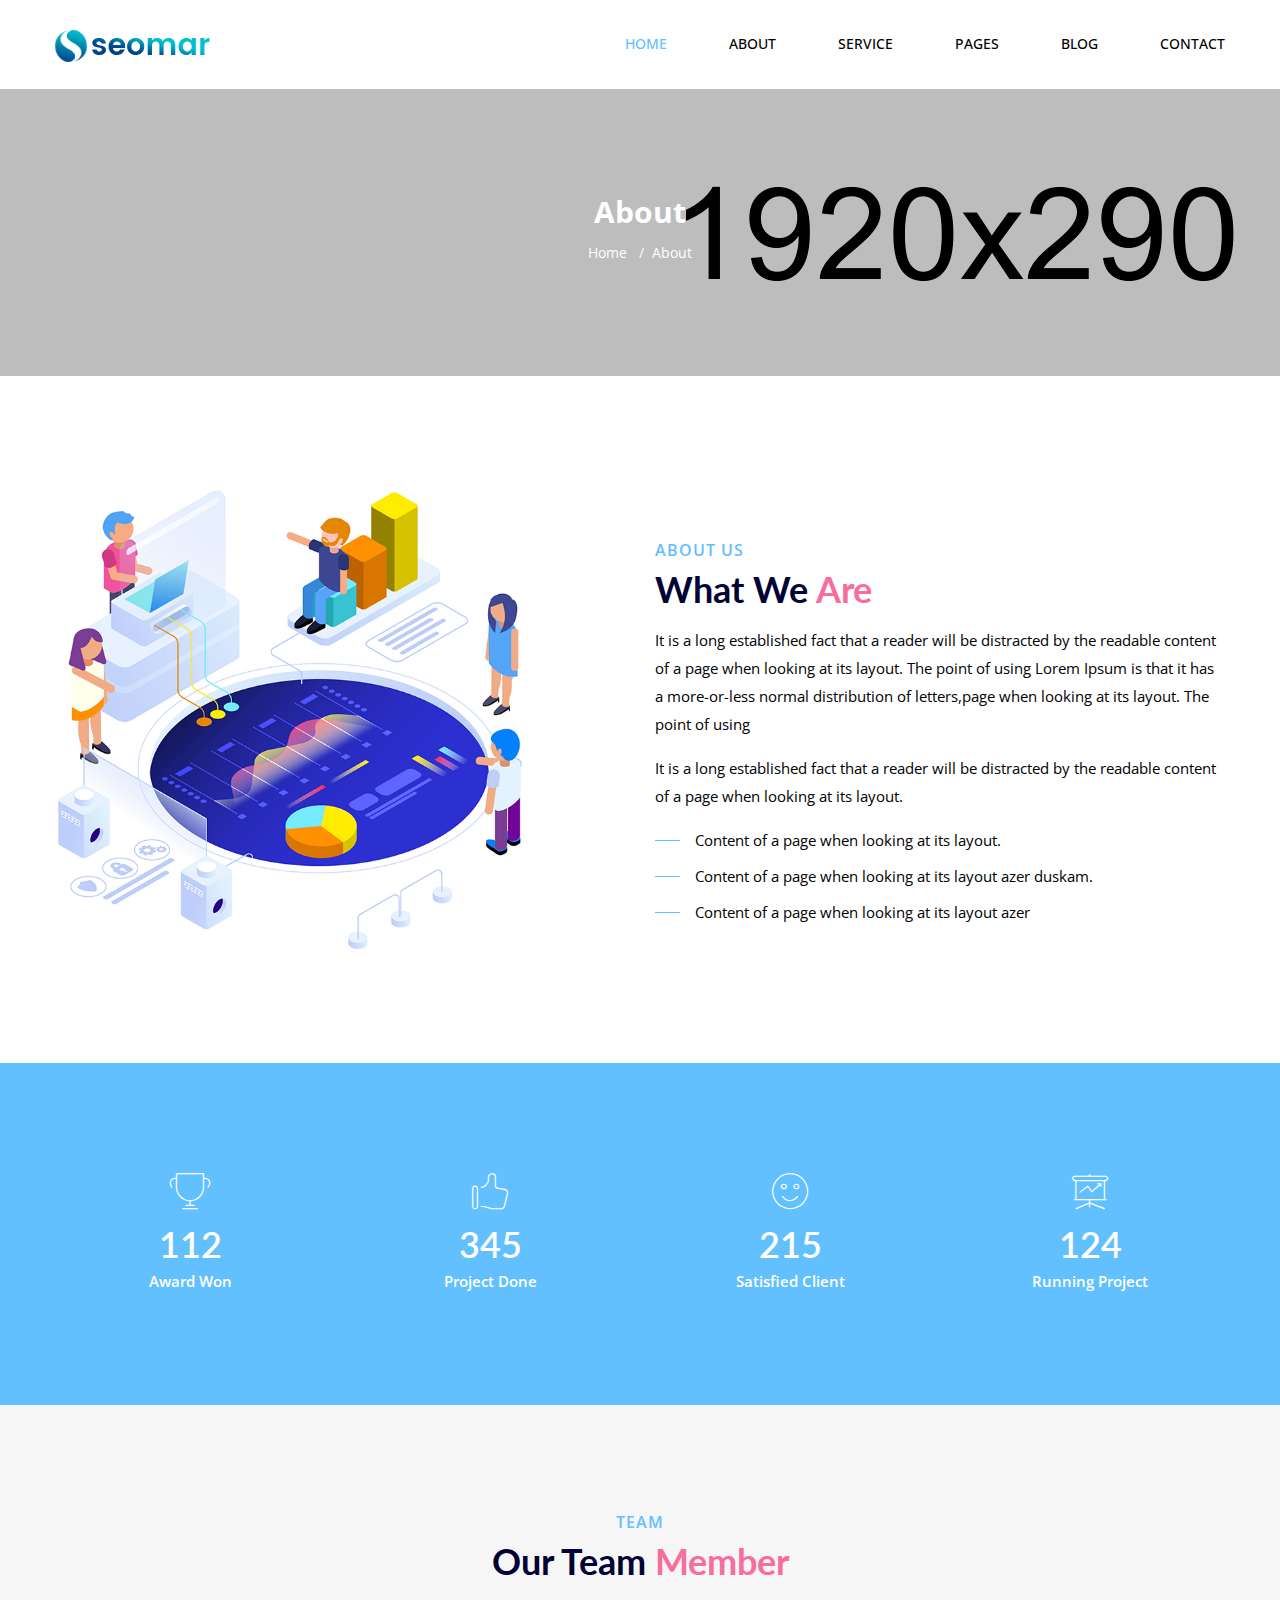
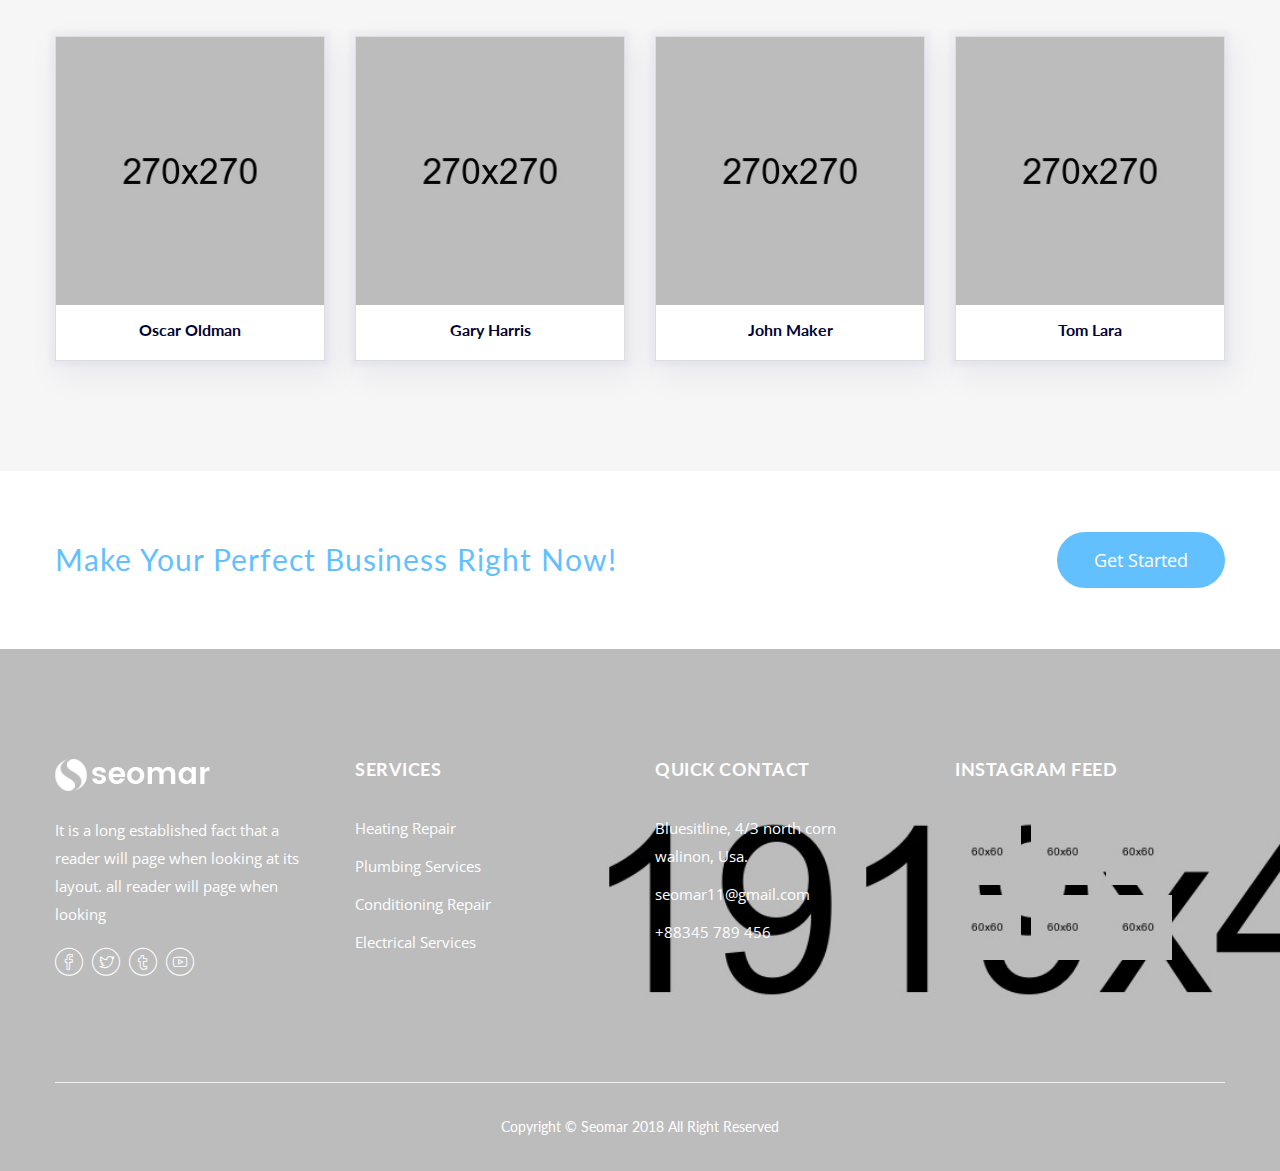
==== about.html @ a04be70c "subindo projeto" ====
<!doctype html>
<html class="no-js" lang="en">

<head>
    <meta charset="utf-8">
    <meta http-equiv="x-ua-compatible" content="ie=edge">
    <title>About || Seomar - SEO & Digital Marketing Bootstrap 4 Template</title>
    <meta name="description" content="">
    <meta name="viewport" content="width=device-width, initial-scale=1">
    <!-- Favicon -->
    <link rel="shortcut icon" type="image/x-icon" href="assets/images/favicon.ico">
    
    <!-- CSS 
    ========================= -->
   
    <!-- Bootstrap CSS -->
    <link rel="stylesheet" href="assets/css/bootstrap.min.css">
    
    <!-- Fonts CSS -->
    <link rel="stylesheet" href="assets/css/bicon.min.css">
    
    <!-- Plugins CSS -->
    <link rel="stylesheet" href="assets/css/plugins.css">
    
    <!-- Main Style CSS -->
    <link rel="stylesheet" href="assets/css/style.css">
    
    <!-- Modernizer JS -->
    <script src="assets/js/vendor/modernizr-2.8.3.min.js"></script>
</head>

<body>

<!-- Main Wrapper Start -->
<div class="main-wrapper">
   
    <!-- Header-area start -->
    <header class="header header-sticky">
        <div class="header-area">
            <div class="container">
                <div class="row">
                    <div class="col-lg-4">
                        <!-- logo Start -->
                        <div class="logo">
                            <a href="index.html"><img src="assets/images/logo/logo.png" alt=""></a>
                        </div><!--// logo End -->
                    </div>
                    <div class="col-lg-8">
                        <!-- main-menu-area Start -->
                        <div class="main-menu">
                            <nav class="main-navigation">
                                <ul>
                                    <li class="active"><a href="index.html">HOME</a>
                                        <ul class="sub-menu">
                                            <li><a href="index.html">Home Page 1</a></li>
                                            <li><a href="index-2.html">Home Page 2</a></li>
                                        </ul>
                                    </li>
                                    <li><a href="about.html">ABOUT</a></li>
                                    <li><a href="service.html">SERVICE</a>
                                        <ul class="sub-menu">
                                            <li><a href="service-2.html">Service 2</a></li>
                                            <li><a href="service-3.html">Service 3</a></li>
                                        </ul>
                                    </li>
                                    <li><a href="index.html">PAGES</a>
                                        <ul class="sub-menu">
                                            <li><a href="errer-404.html">Error 404</a></li>
                                            <li><a href="case-studie.html">Case Study</a></li>
                                            <li><a href="project-details.html">Project Details</a></li>
                                        </ul>
                                    </li>
                                    <li><a href="blog.html">BLOG</a>
                                        <ul class="sub-menu">
                                            <li><a href="blog-sidebar-left.html">Blog Left Sidebar</a></li>
                                            <li><a href="blog-sidebar-right.html">Blog Right Sidebar</a></li>
                                            <li><a href="blog-details-right-sidebar.html">Blog Details Right Sidebar</a></li>
                                            <li><a href="blog-details-left-sidebar.html">Blog Details Left Sidebar</a></li>
                                        </ul>
                                    </li>
                                    <li><a href="contact.html">CONTACT</a></li>
                                </ul>
                            </nav>
                        </div><!--// main-menu-area End -->
                    </div>
                    <div class="col">
                        <!-- mobile-menu start -->
                        <div class="mobile-menu d-block d-lg-none"></div>
                        <!-- mobile-menu end -->
                    </div>
                </div>
            </div>
        </div>
    </header>
    <!-- Header-area end -->
    
    <!-- breadcrumb-area start -->
    <div class="breadcrumb-area section-ptb">
        <div class="container">
            <div class="row">
                <div class="col">
                    <h2 class="breadcrumb-title">About</h2>
                    <!-- breadcrumb-list start -->
                    <ul class="breadcrumb-list">
                        <li class="breadcrumb-item"><a href="index.html">Home</a></li>
                        <li class="breadcrumb-item active">About</li>
                    </ul>
                    <!-- breadcrumb-list end -->
                </div>
            </div>
        </div>
    </div>
    <!-- breadcrumb-area end -->
    
    
    <!-- About Us Area Start -->
    <div class="about-us-area section-ptb">
        <div class="container">
            <div class="row align-items-center">
                <div class="col-lg-5">
                    <!-- about-us-image Start -->
                    <div class="about-us-image  wow fadeInBottom" data-wow-duration="1s">
                        <img src="assets/images/about/about-02.png" alt="">
                    </div><!--// about-us-image End -->
                </div>
                <div class="col-lg-6 offset-lg-1">
                    <div class="about-us-wrap">
                        <!-- section-title Start -->
                        <div class="section-title text-left">
                            <h4>ABOUT US</h4>
                            <h3>What We <span>Are</span></h3>
                        </div>
                        <!--// section-title End -->

                        <!-- About us content Start -->
                        <div class="about-us-content">
                            <p>
                              It is a long established fact that a reader will be distracted by the readable content of a page when looking at its layout.
                              The point of using Lorem Ipsum is that it has a more-or-less normal distribution of letters,page when looking at its layout.
                              The point of using
                            </p>
                            <p>It is a long established fact that a reader will be distracted by the readable content of a page when looking at its layout.</p>
                            <ul>
                                <li>Content of a page when looking at its layout. </li>
                                <li>Content of a page when looking at its layout azer duskam. </li>
                                <li>Content of a page when looking at its layout azer</li>
                            </ul>  
                        </div>
                        <!--// About us content End -->
                    </div>
                </div>
            </div>
        </div>
    </div>
    <!-- About Us Area End -->
    
    
    <!-- Project-count-inner Start -->
    <div class="project-count-inner section-pb overlay-bg section-pt-80">
        <div class="container">
            <div class="row">
            <div class="col-lg-3 col-sm-6">
                <!-- counter start -->
                <div class="counter text-center mt--30">
                    <div class="count-icon">
                        <i class="bi bi-cup"></i>
                    </div>
                    <h3 class="counter-active">112</h3>
                    <p>Award Won</p>
                </div>
                <!-- counter end -->
            </div>
            <div class="col-lg-3 col-sm-6">
                <!-- counter start -->
                <div class="counter text-center mt--30">
                    <div class="count-icon">
                        <i class="bi bi-like"></i>
                    </div>
                    <h3 class="counter-active">345</h3>
                    <p>Project Done</p>
                </div>
                <!-- counter end -->
            </div>
            <div class="col-lg-3 col-sm-6">
                <!-- counter start --> 
                <div class="counter text-center mt--30">
                    <div class="count-icon">
                        <i class="bi bi-emo-smile"></i>
                    </div>
                    <h3 class="counter-active">215</h3>
                    <p>Satisfied Client</p>
                </div>
                <!-- counter end -->
            </div>
            <div class="col-lg-3 col-sm-6">
                <!-- counter start -->
                <div class="counter text-center mt--30">
                    <div class="count-icon">
                        <i class="bi bi-screen"></i>
                    </div>
                    <h3 class="counter-active">124</h3>
                    <p>Running Project</p>
                </div>
                <!-- counter start -->
            </div>
        </div>
        </div>
    </div>
    <!-- Project-count-inner End -->
    
    
    <!-- Our Team Area Start -->
    <div class="our-team-area bg-grey section-ptb">
        <div class="container">
           <div class="row">
                <div class="col-lg-12">
                    <!-- section-title Start -->
                    <div class="section-title">
                        <h4>Team</h4>
                        <h3>Our Team  <span>Member</span></h3>
                    </div>
                    <!--// section-title End -->
                </div>
            </div>
            <div class="row">
                <div class="col-lg-3 col-md-6">
                    <!-- Single Team Start -->
                    <div class="single-team mt--30">
                        <div class="team-imgae">
                            <img src="assets/images/team/01.jpg" alt="">
                            <div class="social-link">
                                <a href="#"><i class="bi bi-facebook"></i></a>
                                <a href="#"><i class="bi bi-twitter-bird"></i></a>
                                <a href="#"><i class="bi bi-twitter"></i></a>
                                <a href="#"><i class="bi bi-youtube"></i></a>
                            </div>
                        </div>
                        <div class="team-info">
                            <h3>Oscar Oldman</h3>
                        </div>
                    </div><!--// Single Team End -->
                </div>
                <div class="col-lg-3 col-md-6">
                    <!-- Single Team Start -->
                    <div class="single-team mt--30">
                        <div class="team-imgae">
                            <img src="assets/images/team/02.jpg" alt="">
                            <div class="social-link">
                                <a href="#"><i class="bi bi-facebook"></i></a>
                                <a href="#"><i class="bi bi-twitter-bird"></i></a>
                                <a href="#"><i class="bi bi-twitter"></i></a>
                                <a href="#"><i class="bi bi-youtube"></i></a>
                            </div>
                        </div>
                        <div class="team-info">
                            <h3>Gary Harris</h3>
                        </div>
                    </div><!--// Single Team End -->
                </div>
                <div class="col-lg-3 col-md-6">
                    <!-- Single Team Start -->
                    <div class="single-team mt--30">
                        <div class="team-imgae">
                            <img src="assets/images/team/03.jpg" alt="">
                            <div class="social-link">
                                <a href="#"><i class="bi bi-facebook"></i></a>
                                <a href="#"><i class="bi bi-twitter-bird"></i></a>
                                <a href="#"><i class="bi bi-twitter"></i></a>
                                <a href="#"><i class="bi bi-youtube"></i></a>
                            </div>
                        </div>
                        <div class="team-info">
                            <h3>John Maker </h3>
                        </div>
                    </div><!--// Single Team End -->
                </div>
                <div class="col-lg-3 col-md-6">
                    <!-- Single Team Start -->
                    <div class="single-team mt--30">
                        <div class="team-imgae">
                            <img src="assets/images/team/04.jpg" alt="">
                            <div class="social-link">
                                <a href="#"><i class="bi bi-facebook"></i></a>
                                <a href="#"><i class="bi bi-twitter-bird"></i></a>
                                <a href="#"><i class="bi bi-twitter"></i></a>
                                <a href="#"><i class="bi bi-youtube"></i></a>
                            </div>
                        </div>
                        <div class="team-info">
                            <h3>Tom Lara</h3>
                        </div>
                    </div><!--// Single Team End -->
                </div>
            </div>
        </div>
    </div>
    <!-- Our Team Area End -->
    
    <!-- Perfect-start-area  Start -->
    <div class="perfect-start-aera">
        <div class="container">
            <div class="row">
                <div class="col-lg-12">
                    <div class="perfect-start-inner">
                        <p>Make Your Perfect Business Right Now!</p>
                        <div class="get-started-button">
                            <a href="#" class="start-btn">Get Started</a>
                        </div>
                    </div>
                </div>
            </div>
        </div>
    </div>
    <!-- Perfect-start-area  End -->
    
    <!-- Footer Area Start -->
    <footer class="footer-area footer-bg">
        <!-- Footer-top Start -->
        <div class="footer-top pt--50 pb--100">
            <div class="container">
                <div class="row">
                    <div class="col-lg-3 col-md-6">
                        <!-- Footer-info Start -->
                        <div class="footer-info mt--60">
                            <div class="footer-logo">
                                <a href="#"><img src="assets/images/logo/logo-2.png" alt=""></a>
                            </div>
                            <p>It is a long established fact that a reader will page when looking at its layout.  all reader will page when looking </p>
                            <ul class="social">
                                <li><a href="#"><i class="bi bi-facebook"></i></a></li>
                                <li><a href="#"><i class="bi bi-twitter-bird"></i></a></li>
                                <li><a href="#"><i class="bi bi-twitter"></i></a></li>
                                <li><a href="#"><i class="bi bi-youtube"></i></a></li>
                            </ul>
                        </div><!--// Footer-info End -->
                    </div>
                    <div class="col-lg-3 col-md-6">
                        <!-- Footer-info Start -->
                        <div class="footer-info  mt--60">
                            <div class="footer-title">
                                <h3>SERVICES</h3>
                            </div>
                            <ul class="footer-list">
                                <li><a href="#">Heating Repair</a></li>
                                <li><a href="#">Plumbing Services</a></li>
                                <li><a href="#">Conditioning Repair</a></li>
                                <li><a href="#">Electrical Services</a></li>
                            </ul>
                        </div><!--// Footer-info End -->
                    </div>
                    <div class="col-lg-3  col-md-6">
                        <!-- Footer-info Start -->
                        <div class="footer-info  mt--60">
                            <div class="footer-title">
                                <h3>QUICK CONTACT</h3>
                            </div>
                            <ul class="footer-list">
                                <li>Bluesitline, 4/3 north corn <br> walinon, Usa.</li>
                                <li><a href="#">seomar11@gmail.com</a></li>
                                <li><a href="#">+88345 789 456</a></li>
                            </ul>
                        </div><!--// Footer-info End -->
                    </div>
                    <div class="col-lg-3  col-md-6">
                        <!-- Footer-info Start -->
                        <div class="footer-info  mt--60">
                            <div class="footer-title">
                                <h3>INSTAGRAM FEED</h3>
                            </div>
                            <ul class="footer-list-instagram">
                                <li><a href="#"><img src="assets/images/instagram/ins-1.jpg" alt=""></a></li>
                                <li><a href="#"><img src="assets/images/instagram/ins-2.jpg" alt=""></a></li>
                                <li><a href="#"><img src="assets/images/instagram/ins-3.jpg" alt=""></a></li>
                                <li><a href="#"><img src="assets/images/instagram/ins-4.jpg" alt=""></a></li>
                                <li><a href="#"><img src="assets/images/instagram/ins-5.jpg" alt=""></a></li>
                                <li><a href="#"><img src="assets/images/instagram/ins-6.jpg" alt=""></a></li>
                            </ul>
                        </div><!--// Footer-info End -->
                    </div>
                </div>
            </div>
        </div><!--// Footer-top End -->
        
        <!-- footer-bottom Start -->
        <div class="footer-bottom">
            <div class="container">
                <div class="row">
                    <div class="col-lg-12">
                        <div class="footer-bottom-inner text-center">
                            <p>Copyright &copy; Seomar 2018 All Right Reserved</p>
                        </div>
                    </div>
                </div>
            </div>
        </div><!--// footer-bottom End -->
    </footer>
    <!-- Footer Area End -->
    
    
    
</div>
<!-- Main Wrapper End -->

<!-- JS
============================================ -->

<!-- jQuery JS -->
<script src="assets/js/vendor/jquery-1.12.4.min.js"></script>
<!-- Popper JS -->
<script src="assets/js/popper.min.js"></script>
<!-- Bootstrap JS -->
<script src="assets/js/bootstrap.min.js"></script>
<!-- Plugins JS -->
<script src="assets/js/plugins.js"></script>
<!-- Ajax Mail -->
<script src="assets/js/ajax-mail.js"></script>
<!-- Main JS -->
<script src="assets/js/main.js"></script>


</body>

</html>
---- assets/css/bicon.min.css ----
/**
 * bicon v1.0.0 - 
 * @link 
 * @copyright 2016-2017 ThemeBucket
 * @license MIT
 */
@charset 'UTF-8';@font-face{font-family:'bicon';font-weight:400;font-style:normal;src:url(../fonts/bicon.eot?b8vo7z);src:url(../fonts/bicon.eot?b8vo7z#iefix) format('embedded-opentype'),url(../fonts/bicon.ttf?b8vo7z) format('truetype'),url(../fonts/bicon.woff?b8vo7z) format('woff'),url(../fonts/bicon.svg?b8vo7z#bicon) format('svg')}.bi{font-family:'bicon'!important;font-weight:400;font-style:normal;font-variant:normal;line-height:1;text-transform:none;speak:none;-webkit-font-smoothing:antialiased;-moz-osx-font-smoothing:grayscale}.bi-accordion-horizontal:before{content:''}.bi-accordion-vertical:before{content:''}.bi-alarm-clock:before{content:''}.bi-alien:before{content:''}.bi-alien-gun:before{content:''}.bi-anchor:before{content:''}.bi-android:before{content:''}.bi-apple:before{content:''}.bi-arrow-left-rounded:before{content:''}.bi-arrow-left-square:before{content:''}.bi-arrow-right-rounded:before{content:''}.bi-arrow-right-square:before{content:''}.bi-article:before{content:''}.bi-badge1:before{content:''}.bi-badge2:before{content:''}.bi-badge3:before{content:''}.bi-bamboo:before{content:''}.bi-battery:before{content:''}.bi-beach-seat:before{content:''}.bi-bicycle:before{content:''}.bi-blog:before{content:''}.bi-blue-tooth:before{content:''}.bi-board:before{content:''}.bi-body:before{content:''}.bi-bond:before{content:''}.bi-book:before{content:''}.bi-bowl:before{content:''}.bi-brick-wall:before{content:''}.bi-brush:before{content:''}.bi-brush-paint:before{content:''}.bi-brush-roll:before{content:''}.bi-bug:before{content:''}.bi-bulb:before{content:''}.bi-calculation:before{content:''}.bi-calendar:before{content:''}.bi-camera:before{content:''}.bi-candle:before{content:''}.bi-candles:before{content:''}.bi-car:before{content:''}.bi-carousal:before{content:''}.bi-caution:before{content:''}.bi-chair1:before{content:''}.bi-chair2:before{content:''}.bi-chat-bubble:before{content:''}.bi-chat-bubble-single:before{content:''}.bi-cheese:before{content:''}.bi-clip:before{content:''}.bi-clip-board:before{content:''}.bi-cloud:before{content:''}.bi-cloud-down:before{content:''}.bi-cloud-up:before{content:''}.bi-code:before{content:''}.bi-code-browser:before{content:''}.bi-code-clean:before{content:''}.bi-color-plate:before{content:''}.bi-compass:before{content:''}.bi-compass-math:before{content:''}.bi-crop:before{content:''}.bi-cross:before{content:''}.bi-cross-game:before{content:''}.bi-cross-gap:before{content:''}.bi-crown:before{content:''}.bi-cube:before{content:''}.bi-cup:before{content:''}.bi-cup-coffee:before{content:''}.bi-delivery-van:before{content:''}.bi-direction-both:before{content:''}.bi-direction-right:before{content:''}.bi-disc:before{content:''}.bi-dislike:before{content:''}.bi-door-path:before{content:''}.bi-drag:before{content:''}.bi-drag-inside:before{content:''}.bi-drag-outside:before{content:''}.bi-drawer:before{content:''}.bi-dribbble:before{content:''}.bi-dropper:before{content:''}.bi-ellipsis-horizontal:before{content:''}.bi-ellipsis-vertical:before{content:''}.bi-emo-normal:before{content:''}.bi-emo-sad:before{content:''}.bi-emo-smile:before{content:''}.bi-envelop:before{content:''}.bi-facebook:before{content:''}.bi-female:before{content:''}.bi-file:before{content:''}.bi-file-cabinet:before{content:''}.bi-files:before{content:''}.bi-film:before{content:''}.bi-film-roll:before{content:''}.bi-finger-index:before{content:''}.bi-finger-print:before{content:''}.bi-flag:before{content:''}.bi-folder:before{content:''}.bi-footer:before{content:''}.bi-form:before{content:''}.bi-forward:before{content:''}.bi-gender:before{content:''}.bi-gender-female:before{content:''}.bi-gender-male:before{content:''}.bi-gender-sign:before{content:''}.bi-ghost:before{content:''}.bi-gift-box:before{content:''}.bi-globe1:before{content:''}.bi-globe2:before{content:''}.bi-globe3:before{content:''}.bi-globe4:before{content:''}.bi-google:before{content:''}.bi-graduation-cap:before{content:''}.bi-graph-bar:before{content:''}.bi-graph-pie:before{content:''}.bi-grid:before{content:''}.bi-grid-even:before{content:''}.bi-grid-masonry:before{content:''}.bi-grid-twist:before{content:''}.bi-group:before{content:''}.bi-hand:before{content:''}.bi-hand-mike:before{content:''}.bi-hand-watch:before{content:''}.bi-header:before{content:''}.bi-headphone:before{content:''}.bi-headset:before{content:''}.bi-heart-beat:before{content:''}.bi-highlighter:before{content:''}.bi-home:before{content:''}.bi-hotdog:before{content:''}.bi-ice-cream:before{content:''}.bi-image:before{content:''}.bi-jar:before{content:''}.bi-laptop:before{content:''}.bi-layer:before{content:''}.bi-lens:before{content:''}.bi-like:before{content:''}.bi-link:before{content:''}.bi-linkedin:before{content:''}.bi-linux:before{content:''}.bi-list:before{content:''}.bi-location-pointer:before{content:''}.bi-lock:before{content:''}.bi-love:before{content:''}.bi-madel:before{content:''}.bi-magnet:before{content:''}.bi-male:before{content:''}.bi-map-pointer:before{content:''}.bi-measurement:before{content:''}.bi-microphone1:before{content:''}.bi-microphone2:before{content:''}.bi-mobile:before{content:''}.bi-money:before{content:''}.bi-money-bag:before{content:''}.bi-monitor:before{content:''}.bi-mouse:before{content:''}.bi-muscle:before{content:''}.bi-nuclear-circle:before{content:''}.bi-office-bag:before{content:''}.bi-pacman:before{content:''}.bi-paper:before{content:''}.bi-paper-fold:before{content:''}.bi-paper-plane:before{content:''}.bi-pen:before{content:''}.bi-pencil:before{content:''}.bi-pendrive:before{content:''}.bi-phone:before{content:''}.bi-pillar:before{content:''}.bi-pin:before{content:''}.bi-pin-man:before{content:''}.bi-pin-man-range:before{content:''}.bi-plane:before{content:''}.bi-play-button:before{content:''}.bi-playing-card:before{content:''}.bi-play-store:before{content:''}.bi-plus:before{content:''}.bi-plus-gap:before{content:''}.bi-power:before{content:''}.bi-printer:before{content:''}.bi-quote:before{content:''}.bi-radar:before{content:''}.bi-radiation:before{content:''}.bi-recycle:before{content:''}.bi-refresh-time:before{content:''}.bi-reply:before{content:''}.bi-responsive-device:before{content:''}.bi-rocket1:before{content:''}.bi-rocket2:before{content:''}.bi-rss:before{content:''}.bi-safety-cap:before{content:''}.bi-safety-kit:before{content:''}.bi-sand-watch:before{content:''}.bi-scale:before{content:''}.bi-scanner:before{content:''}.bi-scissor:before{content:''}.bi-screen:before{content:''}.bi-search:before{content:''}.bi-server:before{content:''}.bi-share:before{content:''}.bi-shield:before{content:''}.bi-shopping-bag1:before{content:''}.bi-shopping-bag2:before{content:''}.bi-shopping-bag3:before{content:''}.bi-shopping-bag4:before{content:''}.bi-shopping-cart-emply:before{content:''}.bi-shopping-cart-full:before{content:''}.bi-shutter1:before{content:''}.bi-sign-in:before{content:''}.bi-sign-out:before{content:''}.bi-sitemap1:before{content:''}.bi-sitemap2:before{content:''}.bi-slider:before{content:''}.bi-slider-doc:before{content:''}.bi-slider-filter:before{content:''}.bi-slider-image:before{content:''}.bi-slider-range:before{content:''}.bi-slider-video:before{content:''}.bi-smart-watch:before{content:''}.bi-spa-face:before{content:''}.bi-spark:before{content:''}.bi-spa-stone:before{content:''}.bi-spa-stone-flower:before{content:''}.bi-speaker-off:before{content:''}.bi-speaker-on:before{content:''}.bi-steps:before{content:''}.bi-stop-watch:before{content:''}.bi-support:before{content:''}.bi-tab:before{content:''}.bi-table-lamp:before{content:''}.bi-tablet:before{content:''}.bi-tag:before{content:''}.bi-target:before{content:''}.bi-target-arrow:before{content:''}.bi-terminal:before{content:''}.bi-tick:before{content:''}.bi-tie:before{content:''}.bi-tie-knot:before{content:''}.bi-tools:before{content:''}.bi-tree:before{content:''}.bi-twitter:before{content:''}.bi-twitter-bird:before{content:''}.bi-ufo:before{content:''}.bi-umbralla:before{content:''}.bi-unlock:before{content:''}.bi-up-down:before{content:''}.bi-user-ID:before{content:''}.bi-video-cam:before{content:''}.bi-weather-cloud:before{content:''}.bi-webcam1:before{content:''}.bi-webcam2:before{content:''}.bi-windows:before{content:''}.bi-wine-glass:before{content:''}.bi-worker-cap:before{content:''}.bi-youtube:before{content:''}
---- assets/css/plugins.css ----
/*--
    - Slick Slider css
-----------------------------------*/
 
/* Slick SliderVersion: 1.8.1Author: Ken WheelerWebsite: http://kenwheeler.github.ioDocs: http://kenwheeler.github.io/slickRepo: http://github.com/kenwheeler/slickIssues: http://github.com/kenwheeler/slick/issues*/
 
.slick-slider{position:relative;display:block;-webkit-box-sizing:border-box;box-sizing:border-box;-webkit-user-select:none;-moz-user-select:none;-ms-user-select:none;user-select:none;-webkit-touch-callout:none;-khtml-user-select:none;-ms-touch-action:pan-y;touch-action:pan-y;-webkit-tap-highlight-color:transparent}.slick-list{position:relative;display:block;overflow:hidden;margin:0;padding:0}.slick-list:focus{outline:none}.slick-list.dragging{cursor:pointer;cursor:hand}.slick-slider .slick-track,.slick-slider .slick-list{-webkit-transform:translate3d(0,0,0);transform:translate3d(0,0,0)}.slick-track{position:relative;top:0;left:0;display:block;margin-left:auto;margin-right:auto}.slick-track:before,.slick-track:after{display:table;content:''}.slick-track:after{clear:both}.slick-loading .slick-track{visibility:hidden}.slick-slide{display:none;float:left;height:100%;min-height:1px}[dir='rtl'] .slick-slide{float:right}.slick-slide img{display:block}.slick-slide.slick-loading img{display:none}.slick-slide.dragging img{pointer-events:none}.slick-initialized .slick-slide{display:block}.slick-loading .slick-slide{visibility:hidden}.slick-vertical .slick-slide{display:block;height:auto;border:1px solid transparent}.slick-arrow.slick-hidden{display:none}

/*--
    - cssanimation css
---------------------------*/
/**
 * cssanimation.css
 * Current Version: 1.0.2
 * https://www.cssanimatio.io
 * Created and maintained by: Pavel
 * Find me at: https://www.linkedin.com/in/yesiamrocks/
 * Email: hello@cssanimation.io
 * Github: https://github.com/yesiamrocks/cssanimation.io
 * Title: A CSS Animation Library for Developers and Ninjas
 * Copyright (c) 2017 Pavel
 * License: cssanimation.io is licensed under the MIT license
 **/
 .open,.wipe{margin:0 auto;overflow:hidden}.open,.typing,.wipe{overflow:hidden}.cssanimation,.cssanimation span{-webkit-animation-duration:1s;animation-duration:1s;-webkit-animation-fill-mode:both;animation-fill-mode:both}.cssanimation span{display:inline-block}.infinite{-webkit-animation-iteration-count:infinite!important;animation-iteration-count:infinite!important}.hu__hu__{-webkit-animation:hu__hu__ infinite 2s ease-in-out;animation:hu__hu__ infinite 2s ease-in-out}@-webkit-keyframes hu__hu__{50%{-webkit-transform:translateY(30px);transform:translateY(30px)}}@keyframes hu__hu__{50%{-webkit-transform:translateY(30px);transform:translateY(30px)}}.leSnake span{-webkit-animation:leSnake 1.5s ease-in-out;animation:leSnake 1.5s ease-in-out;-webkit-animation-iteration-count:infinite;animation-iteration-count:infinite}@-webkit-keyframes leSnake{from,to{-webkit-transform:translateY(0);transform:translateY(0)}50%{-webkit-transform:translateY(30px);transform:translateY(30px)}}@keyframes leSnake{from,to{-webkit-transform:translateY(0);transform:translateY(0)}50%{-webkit-transform:translateY(30px);transform:translateY(30px)}}.lePeek span{-webkit-animation-name:lePeek;animation-name:lePeek}@-webkit-keyframes lePeek{25%{-webkit-transform:rotateX(30deg) translateY(10px) rotate(-13deg);transform:rotateX(30deg) translateY(10px) rotate(-13deg)}50%{-webkit-transform:translateY(-22px) rotate(3deg) scale(1.1);transform:translateY(-22px) rotate(3deg) scale(1.1)}}@keyframes lePeek{25%{-webkit-transform:rotateX(30deg) translateY(10px) rotate(-13deg);transform:rotateX(30deg) translateY(10px) rotate(-13deg)}50%{-webkit-transform:translateY(-22px) rotate(3deg) scale(1.1);transform:translateY(-22px) rotate(3deg) scale(1.1)}}.effect3d{-webkit-animation-name:effect3d;animation-name:effect3d}@-webkit-keyframes effect3d{to{text-shadow:0 1px 0 #ccc,0 2px 0 #c9c9c9,0 3px 0 #bbb,0 4px 0 #b9b9b9,0 5px 0 #aaa,0 6px 1px rgba(0,0,0,.1),0 0 5px rgba(0,0,0,.1),0 1px 3px rgba(0,0,0,.3),0 3px 5px rgba(0,0,0,.2),0 5px 10px rgba(0,0,0,.25),0 10px 10px rgba(0,0,0,.2),0 20px 20px rgba(0,0,0,.15)}}@keyframes effect3d{to{text-shadow:0 1px 0 #ccc,0 2px 0 #c9c9c9,0 3px 0 #bbb,0 4px 0 #b9b9b9,0 5px 0 #aaa,0 6px 1px rgba(0,0,0,.1),0 0 5px rgba(0,0,0,.1),0 1px 3px rgba(0,0,0,.3),0 3px 5px rgba(0,0,0,.2),0 5px 10px rgba(0,0,0,.25),0 10px 10px rgba(0,0,0,.2),0 20px 20px rgba(0,0,0,.15)}}.leRainDrop span{-webkit-animation-name:leRainDrop;animation-name:leRainDrop;-webkit-animation-iteration-count:infinite;animation-iteration-count:infinite}@-webkit-keyframes leRainDrop{0%,,25%,55%,75%,87%,97%{-webkit-transform:scaleX(1);transform:scaleX(1)}26%,56%,76%{-webkit-transform:scaleX(1.3) scaleY(.8);transform:scaleX(1.3) scaleY(.8)}31%,61%,81%{-webkit-transform:scaleX(.8) scaleY(1.2);transform:scaleX(.8) scaleY(1.2)}76%,88%{-webkit-transform:scaleX(1.2);transform:scaleX(1.2)}98%{-webkit-transform:scaleX(1.1);transform:scaleX(1.1)}}@keyframes leRainDrop{0%,100px,25%,55%,75%,87%,97%{-webkit-transform:scaleX(1);transform:scaleX(1)}26%,56%,76%{-webkit-transform:scaleX(1.3) scaleY(.8);transform:scaleX(1.3) scaleY(.8)}31%,61%,81%{-webkit-transform:scaleX(.8) scaleY(1.2);transform:scaleX(.8) scaleY(1.2)}76%,88%{-webkit-transform:scaleX(1.2);transform:scaleX(1.2)}98%{-webkit-transform:scaleX(1.1);transform:scaleX(1.1)}}.pepe{-webkit-animation-name:pepe;animation-name:pepe;-webkit-animation-iteration-count:infinite;animation-iteration-count:infinite}@-webkit-keyframes pepe{33%,66%,from,to{-webkit-transform:rotate(4deg);transform:rotate(4deg)}16%,50%,83%{-webkit-transform:rotate(-4deg);transform:rotate(-4deg)}}@keyframes pepe{33%,66%,from,to{-webkit-transform:rotate(4deg);transform:rotate(4deg)}16%,50%,83%{-webkit-transform:rotate(-4deg);transform:rotate(-4deg)}}.leWaterWave span{-webkit-animation:leWaterWave .2s linear infinite;animation:leWaterWave .2s linear infinite}@-webkit-keyframes leWaterWave{50%{-webkit-transform:skewY(1deg) skewX(-1deg) scale(1.06);transform:skewY(1deg) skewX(-1deg) scale(1.06)}}@keyframes leWaterWave{50%{-webkit-transform:skewY(1deg) skewX(-1deg) scale(1.06);transform:skewY(1deg) skewX(-1deg) scale(1.06)}}.lightning{-webkit-animation-name:lightning;animation-name:lightning}@-webkit-keyframes lightning{50%,from,to{opacity:1}25%,75%{opacity:0}}@keyframes lightning{50%,from,to{opacity:1}25%,75%{opacity:0}}.leJoltZoom span{-webkit-animation-name:leJoltZoom;animation-name:leJoltZoom}@-webkit-keyframes leJoltZoom{10%{font-size:140%}40%{font-size:80%}100px{font-size:100px}}@keyframes leJoltZoom{10%{font-size:140%}40%{font-size:80%}100px{font-size:100px}}.typing{width:473px;white-space:nowrap;border-right:2px solid #7E2EA0;-webkit-animation:typing 2s steps(12,end),cursor .2s steps(12,end) infinite;animation:typing 2s steps(12,end),cursor .2s steps(12,end) infinite}.electricity,.leSkateX span{-webkit-animation-iteration-count:infinite}@-webkit-keyframes typing{from{width:0}}@keyframes typing{from{width:0}}@-webkit-keyframes cursor{50%{border-color:transparent}}@keyframes cursor{50%{border-color:transparent}}.electricity{-webkit-animation-name:electricity;animation-name:electricity;-webkit-animation-iteration-count:infinite;animation-iteration-count:infinite}@-webkit-keyframes electricity{37%,48%,67%,72%,80%,85%,93%,96%,from{-webkit-transform:translateY(30px);transform:translateY(30px)}12%,20%,28%,4%,52%,56%,60%,64%,88%{-webkit-transform:translateY(10px);transform:translateY(10px)}16%,24%,32%,40%,44%,8%{-webkit-transform:translateY(5px);transform:translateY(5px)}76%,to{-webkit-transform:translateY(40px);transform:translateY(40px)}}@keyframes electricity{37%,48%,67%,72%,80%,85%,93%,96%,from{-webkit-transform:translateY(30px);transform:translateY(30px)}12%,20%,28%,4%,52%,56%,60%,64%,88%{-webkit-transform:translateY(10px);transform:translateY(10px)}16%,24%,32%,40%,44%,8%{-webkit-transform:translateY(5px);transform:translateY(5px)}76%,to{-webkit-transform:translateY(40px);transform:translateY(40px)}}.wipe{width:473px;display:-webkit-inline-box;display:-ms-inline-flexbox;display:inline-flex;-webkit-animation-name:wipe;animation-name:wipe}@-webkit-keyframes wipe{to{width:0}}@keyframes wipe{to{width:0}}.open{width:473px;display:-webkit-inline-box;display:-ms-inline-flexbox;display:inline-flex;-webkit-animation-name:open;animation-name:open}@-webkit-keyframes open{from{width:0}}@keyframes open{from{width:0}}.leMagnify span{-webkit-animation-name:leMagnify;animation-name:leMagnify}@-webkit-keyframes leMagnify{50%{-webkit-transform:scale(1.8);transform:scale(1.8);letter-spacing:26px}}@keyframes leMagnify{50%{-webkit-transform:scale(1.8);transform:scale(1.8);letter-spacing:26px}}.leBeat span{-webkit-animation-name:leBeat;animation-name:leBeat}@-webkit-keyframes leBeat{14%,42%{-webkit-transform:scale(1.3);transform:scale(1.3)}28%,70%{-webkit-transform:scale(1);transform:scale(1)}}@keyframes leBeat{14%,42%{-webkit-transform:scale(1.3);transform:scale(1.3)}28%,70%{-webkit-transform:scale(1);transform:scale(1)}}.leFadeIn span{-webkit-animation-name:leFadeIn;animation-name:leFadeIn}@-webkit-keyframes leFadeIn{from{opacity:0}to{opacity:1}}@keyframes leFadeIn{from{opacity:0}to{opacity:1}}.leFadeInLeft span{-webkit-animation-name:leFadeInLeft;animation-name:leFadeInLeft}@-webkit-keyframes leFadeInLeft{from{opacity:0;-webkit-transform:translateX(-60px);transform:translateX(-60px)}to{opacity:1}}@keyframes leFadeInLeft{from{opacity:0;-webkit-transform:translateX(-60px);transform:translateX(-60px)}to{opacity:1}}.leFadeInRight span{-webkit-animation-name:leFadeInRight;animation-name:leFadeInRight}@-webkit-keyframes leFadeInRight{from{opacity:0;-webkit-transform:translateX(60px);transform:translateX(60px)}to{opacity:1}}@keyframes leFadeInRight{from{opacity:0;-webkit-transform:translateX(60px);transform:translateX(60px)}to{opacity:1}}.leFadeInTop span{-webkit-animation-name:leFadeInTop;animation-name:leFadeInTop}@-webkit-keyframes leFadeInTop{from{opacity:0;-webkit-transform:translateY(-100px);transform:translateY(-100px)}to{opacity:1}}@keyframes leFadeInTop{from{opacity:0;-webkit-transform:translateY(-100px);transform:translateY(-100px)}to{opacity:1}}.leFadeInBottom span{-webkit-animation-name:leFadeInBottom;animation-name:leFadeInBottom}@-webkit-keyframes leFadeInBottom{from{opacity:0;-webkit-transform:translateY(100px);transform:translateY(100px)}to{opacity:1}}@keyframes leFadeInBottom{from{opacity:0;-webkit-transform:translateY(100px);transform:translateY(100px)}to{opacity:1}}.leFadeOut span{-webkit-animation-name:leFadeOut;animation-name:leFadeOut}@-webkit-keyframes leFadeOut{to{opacity:0}}@keyframes leFadeOut{to{opacity:0}}.leFadeOutLeft span{-webkit-animation-name:leFadeOutLeft;animation-name:leFadeOutLeft}@-webkit-keyframes leFadeOutLeft{from{opacity:1}to{opacity:0;-webkit-transform:translateX(-60px);transform:translateX(-60px)}}@keyframes leFadeOutLeft{from{opacity:1}to{opacity:0;-webkit-transform:translateX(-60px);transform:translateX(-60px)}}.leFadeOutRight span{-webkit-animation-name:leFadeOutRight;animation-name:leFadeOutRight}@-webkit-keyframes leFadeOutRight{from{opacity:1}to{opacity:0;-webkit-transform:translateX(60px);transform:translateX(60px)}}@keyframes leFadeOutRight{from{opacity:1}to{opacity:0;-webkit-transform:translateX(60px);transform:translateX(60px)}}.leFadeOutTop span{-webkit-animation-name:leFadeOutTop;animation-name:leFadeOutTop}@-webkit-keyframes leFadeOutTop{from{opacity:1}to{opacity:0;-webkit-transform:translateY(-100px);transform:translateY(-100px)}}@keyframes leFadeOutTop{from{opacity:1}to{opacity:0;-webkit-transform:translateY(-100px);transform:translateY(-100px)}}.leFadeOutBottom span{-webkit-animation-name:leFadeOutBottom;animation-name:leFadeOutBottom}@-webkit-keyframes leFadeOutBottom{from{opacity:1}to{opacity:0;-webkit-transform:translateY(100px);transform:translateY(100px)}}@keyframes leFadeOutBottom{from{opacity:1}to{opacity:0;-webkit-transform:translateY(100px);transform:translateY(100px)}}.leMovingBackFromRight span{-webkit-animation-name:leMovingBackFromRight;animation-name:leMovingBackFromRight;-webkit-transform-origin:bottom;transform-origin:bottom}@-webkit-keyframes leMovingBackFromRight{40%{-webkit-transform:rotate(45deg);transform:rotate(45deg)}100px{-webkit-transform:rotate(0);transform:rotate(0);-webkit-animation-timing-function:cubic-bezier(0,.9,.7,1.45);animation-timing-function:cubic-bezier(0,.9,.7,1.45)}}@keyframes leMovingBackFromRight{40%{-webkit-transform:rotate(45deg);transform:rotate(45deg)}100px{-webkit-transform:rotate(0);transform:rotate(0);-webkit-animation-timing-function:cubic-bezier(0,.9,.7,1.45);animation-timing-function:cubic-bezier(0,.9,.7,1.45)}}.leMovingBackFromLeft span{-webkit-animation-name:leMovingBackFromLeft;animation-name:leMovingBackFromLeft;-webkit-transform-origin:bottom;transform-origin:bottom}@-webkit-keyframes leMovingBackFromLeft{40%{-webkit-transform:rotate(-45deg);transform:rotate(-45deg)}100px{-webkit-transform:rotate(0);transform:rotate(0);-webkit-animation-timing-function:cubic-bezier(0,.9,.7,1.45);animation-timing-function:cubic-bezier(0,.9,.7,1.45)}}@keyframes leMovingBackFromLeft{40%{-webkit-transform:rotate(-45deg);transform:rotate(-45deg)}100px{-webkit-transform:rotate(0);transform:rotate(0);-webkit-animation-timing-function:cubic-bezier(0,.9,.7,1.45);animation-timing-function:cubic-bezier(0,.9,.7,1.45)}}.leKickOutBehind span{-webkit-animation-name:leKickOutFront;animation-name:leKickOutFront;-webkit-transform-origin:top;transform-origin:top}@-webkit-keyframes leKickOutFront{40%{-webkit-transform:rotate(45deg);transform:rotate(45deg)}100px{-webkit-transform:rotate(0);transform:rotate(0);-webkit-animation-timing-function:cubic-bezier(0,.9,.7,1.45);animation-timing-function:cubic-bezier(0,.9,.7,1.45)}}@keyframes leKickOutFront{40%{-webkit-transform:rotate(45deg);transform:rotate(45deg)}100px{-webkit-transform:rotate(0);transform:rotate(0);-webkit-animation-timing-function:cubic-bezier(0,.9,.7,1.45);animation-timing-function:cubic-bezier(0,.9,.7,1.45)}}.leKickOutFront span{-webkit-animation-name:leKickOutBehind;animation-name:leKickOutBehind;-webkit-transform-origin:top;transform-origin:top}@-webkit-keyframes leKickOutBehind{40%{-webkit-transform:rotate(-45deg);transform:rotate(-45deg)}100px{-webkit-transform:rotate(0);transform:rotate(0);-webkit-animation-timing-function:cubic-bezier(0,.9,.7,1.45);animation-timing-function:cubic-bezier(0,.9,.7,1.45)}}@keyframes leKickOutBehind{40%{-webkit-transform:rotate(-45deg);transform:rotate(-45deg)}100px{-webkit-transform:rotate(0);transform:rotate(0);-webkit-animation-timing-function:cubic-bezier(0,.9,.7,1.45);animation-timing-function:cubic-bezier(0,.9,.7,1.45)}}.leSkateX span{-webkit-animation-name:leScaleX;animation-name:leScaleX;-webkit-animation-iteration-count:infinite;animation-iteration-count:infinite}.leSkateXY span,.leSkateY span{-webkit-animation-iteration-count:infinite}@-webkit-keyframes leScaleX{50%{-webkit-transform:scaleX(.4);transform:scaleX(.4)}}@keyframes leScaleX{50%{-webkit-transform:scaleX(.4);transform:scaleX(.4)}}.leSkateY span{-webkit-animation-name:leSkateY;animation-name:leSkateY;-webkit-animation-iteration-count:infinite;animation-iteration-count:infinite}@-webkit-keyframes leSkateY{50%{-webkit-transform:scaleY(.4);transform:scaleY(.4)}}@keyframes leSkateY{50%{-webkit-transform:scaleY(.4);transform:scaleY(.4)}}.leSkateXY span{-webkit-animation-name:leSkateXY;animation-name:leSkateXY;-webkit-animation-iteration-count:infinite;animation-iteration-count:infinite;-webkit-animation-duration:1.5s;animation-duration:1.5s}@-webkit-keyframes leSkateXY{25%{-webkit-transform:scale3d(1,.4,0);transform:scale3d(1,.4,0)}50%{-webkit-transform:scale3d(.4,.4,1);transform:scale3d(.4,.4,1)}75%{-webkit-transform:scale3d(.4,1,1);transform:scale3d(.4,1,1)}}@keyframes leSkateXY{25%{-webkit-transform:scale3d(1,.4,0);transform:scale3d(1,.4,0)}50%{-webkit-transform:scale3d(.4,.4,1);transform:scale3d(.4,.4,1)}75%{-webkit-transform:scale3d(.4,1,1);transform:scale3d(.4,1,1)}}.leScaleXIn span{-webkit-animation-name:leScaleXIn;animation-name:leScaleXIn}@-webkit-keyframes leScaleXIn{from{-webkit-transform:perspective(400px) rotateX(90deg);transform:perspective(400px) rotateX(90deg);opacity:0}50%{opacity:1}}@keyframes leScaleXIn{from{-webkit-transform:perspective(400px) rotateX(90deg);transform:perspective(400px) rotateX(90deg);opacity:0}50%{opacity:1}}.leScaleXOut span{-webkit-animation-name:leScaleXOut;animation-name:leScaleXOut}@-webkit-keyframes leScaleXOut{to{-webkit-transform:perspective(400px) rotateX(90deg);transform:perspective(400px) rotateX(90deg);opacity:0}from{opacity:1}}@keyframes leScaleXOut{to{-webkit-transform:perspective(400px) rotateX(90deg);transform:perspective(400px) rotateX(90deg);opacity:0}from{opacity:1}}.leScaleYIn span{-webkit-animation-name:leScaleYIn;animation-name:leScaleYIn}@-webkit-keyframes leScaleYIn{from{-webkit-transform:perspective(400px) rotateY(90deg);transform:perspective(400px) rotateY(90deg);opacity:0}50%{opacity:1}}@keyframes leScaleYIn{from{-webkit-transform:perspective(400px) rotateY(90deg);transform:perspective(400px) rotateY(90deg);opacity:0}50%{opacity:1}}.leScaleYOut span{-webkit-animation-name:leScaleYOut;animation-name:leScaleYOut}@-webkit-keyframes leScaleYOut{to{-webkit-transform:perspective(400px) rotateY(90deg);transform:perspective(400px) rotateY(90deg);opacity:0}from{opacity:1}}@keyframes leScaleYOut{to{-webkit-transform:perspective(400px) rotateY(90deg);transform:perspective(400px) rotateY(90deg);opacity:0}from{opacity:1}}.leJump span{-webkit-animation-name:leJump;animation-name:leJump;-webkit-animation-iteration-count:infinite;animation-iteration-count:infinite}@-webkit-keyframes leJump{to{-webkit-transform:translateY(-20px);transform:translateY(-20px)}}@keyframes leJump{to{-webkit-transform:translateY(-20px);transform:translateY(-20px)}}.leAboundTop span{-webkit-animation-name:leAboundTop;animation-name:leAboundTop}@-webkit-keyframes leAboundTop{50%{-webkit-transform:translateY(-100px);transform:translateY(-100px);-webkit-animation-timing-function:ease-in;animation-timing-function:ease-in}}@keyframes leAboundTop{50%{-webkit-transform:translateY(-100px);transform:translateY(-100px);-webkit-animation-timing-function:ease-in;animation-timing-function:ease-in}}.leAboundBottom span{-webkit-animation-name:leAboundBottom;animation-name:leAboundBottom}@-webkit-keyframes leAboundBottom{50%{-webkit-transform:translateY(100px);transform:translateY(100px);-webkit-animation-timing-function:ease-in;animation-timing-function:ease-in}}@keyframes leAboundBottom{50%{-webkit-transform:translateY(100px);transform:translateY(100px);-webkit-animation-timing-function:ease-in;animation-timing-function:ease-in}}.leAboundLeft span{-webkit-animation-name:leAboundLeft;animation-name:leAboundLeft}@-webkit-keyframes leAboundLeft{50%{-webkit-transform:translateX(-100px);transform:translateX(-100px);-webkit-animation-timing-function:ease-in;animation-timing-function:ease-in}}@keyframes leAboundLeft{50%{-webkit-transform:translateX(-100px);transform:translateX(-100px);-webkit-animation-timing-function:ease-in;animation-timing-function:ease-in}}.leAboundRight span{-webkit-animation-name:leAboundRight;animation-name:leAboundRight}@-webkit-keyframes leAboundRight{50%{-webkit-transform:translateX(100px);transform:translateX(100px);-webkit-animation-timing-function:ease-in;animation-timing-function:ease-in}}@keyframes leAboundRight{50%{-webkit-transform:translateX(100px);transform:translateX(100px);-webkit-animation-timing-function:ease-in;animation-timing-function:ease-in}}.leFlyInTop span{-webkit-animation-name:leFlyInTop;animation-name:leFlyInTop}@-webkit-keyframes leFlyInTop{0%{-webkit-transform:translate(0,-80px);transform:translate(0,-80px);opacity:0}50%{-webkit-transform:translate(10px,50px);transform:translate(10px,50px);-webkit-animation-timing-function:ease-in-out;animation-timing-function:ease-in-out}}@keyframes leFlyInTop{0%{-webkit-transform:translate(0,-80px);transform:translate(0,-80px);opacity:0}50%{-webkit-transform:translate(10px,50px);transform:translate(10px,50px);-webkit-animation-timing-function:ease-in-out;animation-timing-function:ease-in-out}}.leFlyInLeft span{-webkit-animation-name:leFlyInLeft;animation-name:leFlyInLeft;-webkit-animation-timing-function:ease-in-out;animation-timing-function:ease-in-out}.leFlyInRight span,.leFlyOutLeft span{-webkit-animation-timing-function:ease-in-out}@-webkit-keyframes leFlyInLeft{0%{-webkit-transform:translate(-40px,0);transform:translate(-40px,0);opacity:0}50%{-webkit-transform:translate(40px,0);transform:translate(40px,0)}}@keyframes leFlyInLeft{0%{-webkit-transform:translate(-40px,0);transform:translate(-40px,0);opacity:0}50%{-webkit-transform:translate(40px,0);transform:translate(40px,0)}}.leFlyInRight span{-webkit-animation-name:leFlyInRight;animation-name:leFlyInRight;-webkit-animation-timing-function:ease-in-out;animation-timing-function:ease-in-out}@-webkit-keyframes leFlyInRight{0%{-webkit-transform:translate(40px,0);transform:translate(40px,0);opacity:0}50%{-webkit-transform:translate(-40px,0);transform:translate(-40px,0)}}@keyframes leFlyInRight{0%{-webkit-transform:translate(40px,0);transform:translate(40px,0);opacity:0}50%{-webkit-transform:translate(-40px,0);transform:translate(-40px,0)}}.leFlyInBottom span{-webkit-animation-name:leFlyInBottom;animation-name:leFlyInBottom}@-webkit-keyframes leFlyInBottom{0%{-webkit-transform:translate(0,80px);transform:translate(0,80px);opacity:0}50%{-webkit-transform:translate(10px,-50px);transform:translate(10px,-50px);-webkit-animation-timing-function:ease-in-out;animation-timing-function:ease-in-out}}@keyframes leFlyInBottom{0%{-webkit-transform:translate(0,80px);transform:translate(0,80px);opacity:0}50%{-webkit-transform:translate(10px,-50px);transform:translate(10px,-50px);-webkit-animation-timing-function:ease-in-out;animation-timing-function:ease-in-out}}.leFlyOutTop span{-webkit-animation-name:leFlyOutTop;animation-name:leFlyOutTop}@-webkit-keyframes leFlyOutTop{50%{-webkit-transform:translate(0,50px);transform:translate(0,50px)}to{-webkit-transform:translate(0,-100px);transform:translate(0,-100px);opacity:0}}@keyframes leFlyOutTop{50%{-webkit-transform:translate(0,50px);transform:translate(0,50px)}to{-webkit-transform:translate(0,-100px);transform:translate(0,-100px);opacity:0}}.leFlyOutLeft span{-webkit-animation-name:leFlyOutLeft;animation-name:leFlyOutLeft;-webkit-animation-timing-function:ease-in-out;animation-timing-function:ease-in-out}@-webkit-keyframes leFlyOutLeft{50%{-webkit-transform:translate(40px,0);transform:translate(40px,0)}to{-webkit-transform:translate(-100px,0);transform:translate(-100px,0);opacity:0}}@keyframes leFlyOutLeft{50%{-webkit-transform:translate(40px,0);transform:translate(40px,0)}to{-webkit-transform:translate(-100px,0);transform:translate(-100px,0);opacity:0}}.leFlyOutRight span{-webkit-animation-name:leFlyOutRight;animation-name:leFlyOutRight;-webkit-animation-timing-function:ease-in-out;animation-timing-function:ease-in-out}@-webkit-keyframes leFlyOutRight{50%{-webkit-transform:translate(-40px,0);transform:translate(-40px,0)}to{-webkit-transform:translate(100px,0);transform:translate(100px,0);opacity:0}}@keyframes leFlyOutRight{50%{-webkit-transform:translate(-40px,0);transform:translate(-40px,0)}to{-webkit-transform:translate(100px,0);transform:translate(100px,0);opacity:0}}.leFlyOutBottom span{-webkit-animation-name:leFlyOutBottom;animation-name:leFlyOutBottom}@-webkit-keyframes leFlyOutBottom{50%{-webkit-transform:translate(0,-40px);transform:translate(0,-40px)}to{-webkit-transform:translate(0,100px);transform:translate(0,100px);opacity:0}}@keyframes leFlyOutBottom{50%{-webkit-transform:translate(0,-40px);transform:translate(0,-40px)}to{-webkit-transform:translate(0,100px);transform:translate(0,100px);opacity:0}}.leDoorCloseLeft span{-webkit-animation-name:leDoorCloseLeft;animation-name:leDoorCloseLeft}@-webkit-keyframes leDoorCloseLeft{from,to{-webkit-transform:perspective(400px);transform:perspective(400px);-webkit-transform-origin:left;transform-origin:left}from{-webkit-transform:rotateY(90deg);transform:rotateY(90deg);opacity:0}to{opacity:1}}@keyframes leDoorCloseLeft{from,to{-webkit-transform:perspective(400px);transform:perspective(400px);-webkit-transform-origin:left;transform-origin:left}from{-webkit-transform:rotateY(90deg);transform:rotateY(90deg);opacity:0}to{opacity:1}}.leDoorOpenRight span{-webkit-animation-name:leDoorOpenRight;animation-name:leDoorOpenRight}@-webkit-keyframes leDoorOpenRight{from,to{-webkit-transform:perspective(400px);transform:perspective(400px);-webkit-transform-origin:left;transform-origin:left}to{-webkit-transform:rotateY(90deg);transform:rotateY(90deg);opacity:0}}@keyframes leDoorOpenRight{from,to{-webkit-transform:perspective(400px);transform:perspective(400px);-webkit-transform-origin:left;transform-origin:left}to{-webkit-transform:rotateY(90deg);transform:rotateY(90deg);opacity:0}}.leDoorCloseRight span{-webkit-animation-name:leDoorCloseRight;animation-name:leDoorCloseRight}@-webkit-keyframes leDoorCloseRight{from,to{-webkit-transform:perspective(400px);transform:perspective(400px);-webkit-transform-origin:right;transform-origin:right}from{-webkit-transform:rotateY(-90deg);transform:rotateY(-90deg);opacity:0}to{opacity:1}}@keyframes leDoorCloseRight{from,to{-webkit-transform:perspective(400px);transform:perspective(400px);-webkit-transform-origin:right;transform-origin:right}from{-webkit-transform:rotateY(-90deg);transform:rotateY(-90deg);opacity:0}to{opacity:1}}.leDoorOpenLeft span{-webkit-animation-name:leDoorOpenLeft;animation-name:leDoorOpenLeft}@-webkit-keyframes leDoorOpenLeft{from,to{-webkit-transform:perspective(400px);transform:perspective(400px);-webkit-transform-origin:right;transform-origin:right}to{-webkit-transform:rotateY(-90deg);transform:rotateY(-90deg);opacity:0}}@keyframes leDoorOpenLeft{from,to{-webkit-transform:perspective(400px);transform:perspective(400px);-webkit-transform-origin:right;transform-origin:right}to{-webkit-transform:rotateY(-90deg);transform:rotateY(-90deg);opacity:0}}.leHangAndDropLeft span{-webkit-animation-name:leHangAndDropLeft;animation-name:leHangAndDropLeft}@-webkit-keyframes leHangAndDropLeft{from{-webkit-transform-origin:left;transform-origin:left}50%{-webkit-transform:rotate(100deg);transform:rotate(100deg);-webkit-transform-origin:left;transform-origin:left}60%{-webkit-transform:rotate(90deg);transform:rotate(90deg);-webkit-transform-origin:left;transform-origin:left}to{-webkit-transform:translateY(800px) rotate(70deg);transform:translateY(800px) rotate(70deg);-webkit-transform-origin:left;transform-origin:left}}@keyframes leHangAndDropLeft{from{-webkit-transform-origin:left;transform-origin:left}50%{-webkit-transform:rotate(100deg);transform:rotate(100deg);-webkit-transform-origin:left;transform-origin:left}60%{-webkit-transform:rotate(90deg);transform:rotate(90deg);-webkit-transform-origin:left;transform-origin:left}to{-webkit-transform:translateY(800px) rotate(70deg);transform:translateY(800px) rotate(70deg);-webkit-transform-origin:left;transform-origin:left}}.leHangAndDropRight span{-webkit-animation-name:leHangAndDropRight;animation-name:leHangAndDropRight}@-webkit-keyframes leHangAndDropRight{from{-webkit-transform-origin:right;transform-origin:right}50%{-webkit-transform:rotate(-100deg);transform:rotate(-100deg);-webkit-transform-origin:right;transform-origin:right}60%{-webkit-transform:rotate(-90deg);transform:rotate(-90deg);-webkit-transform-origin:right;transform-origin:right}to{-webkit-transform:translateY(800px) rotate(-70deg);transform:translateY(800px) rotate(-70deg);-webkit-transform-origin:right;transform-origin:right}}@keyframes leHangAndDropRight{from{-webkit-transform-origin:right;transform-origin:right}50%{-webkit-transform:rotate(-100deg);transform:rotate(-100deg);-webkit-transform-origin:right;transform-origin:right}60%{-webkit-transform:rotate(-90deg);transform:rotate(-90deg);-webkit-transform-origin:right;transform-origin:right}to{-webkit-transform:translateY(800px) rotate(-70deg);transform:translateY(800px) rotate(-70deg);-webkit-transform-origin:right;transform-origin:right}}.leRencontre span{-webkit-animation:leRencontre .4s;animation:leRencontre .4s;-webkit-animation-iteration-count:infinite;animation-iteration-count:infinite}.leHorizontalShake span,.lePulseShake span{-webkit-animation-iteration-count:infinite}@-webkit-keyframes leRencontre{0%,100px,33%{-webkit-transform-origin:bottom;transform-origin:bottom;-webkit-animation-timing-function:cubic-bezier(.17,.67,.79,1.83);animation-timing-function:cubic-bezier(.17,.67,.79,1.83)}33%{-webkit-transform:translateY(-2px) rotate(-3deg);transform:translateY(-2px) rotate(-3deg)}66%{-webkit-transform:translateY(2px) rotate(3deg);transform:translateY(2px) rotate(3deg)}}@keyframes leRencontre{0%,100px,33%{-webkit-transform-origin:bottom;transform-origin:bottom;-webkit-animation-timing-function:cubic-bezier(.17,.67,.79,1.83);animation-timing-function:cubic-bezier(.17,.67,.79,1.83)}33%{-webkit-transform:translateY(-2px) rotate(-3deg);transform:translateY(-2px) rotate(-3deg)}66%{-webkit-transform:translateY(2px) rotate(3deg);transform:translateY(2px) rotate(3deg)}}.lePulseShake span{-webkit-animation-name:lePulseShake;animation-name:lePulseShake;-webkit-animation-iteration-count:infinite;animation-iteration-count:infinite}@-webkit-keyframes lePulseShake{90%{-webkit-transform:scale(1);transform:scale(1)}92%{-webkit-transform:scale(1.2);transform:scale(1.2)}96%{-webkit-transform:scale(1,1);transform:scale(1,1)}98%{-webkit-transform:scale(1.1);transform:scale(1.1)}}@keyframes lePulseShake{90%{-webkit-transform:scale(1);transform:scale(1)}92%{-webkit-transform:scale(1.2);transform:scale(1.2)}96%{-webkit-transform:scale(1,1);transform:scale(1,1)}98%{-webkit-transform:scale(1.1);transform:scale(1.1)}}.leHorizontalShake span{-webkit-animation-name:leHorizontalShake;animation-name:leHorizontalShake;-webkit-animation-iteration-count:infinite;animation-iteration-count:infinite}.leMadMax span,.leVerticalShake span{-webkit-animation-iteration-count:infinite}@-webkit-keyframes leHorizontalShake{12%,21%,3%,30%,39%,48%,57%,65%,74%,92%{-webkit-transform:translateX(5px);transform:translateX(5px)}15%,24%,33%,42%,51%,6%,60%,68%,77%,86%,95%{-webkit-transform:translateX(3px);transform:translateX(3px)}18%,27%,36%,45%,54%,63%,71%,80%,89%,9%,98%{-webkit-transform:translateX(-5px);transform:translateX(-5px)}}@keyframes leHorizontalShake{12%,21%,3%,30%,39%,48%,57%,65%,74%,92%{-webkit-transform:translateX(5px);transform:translateX(5px)}15%,24%,33%,42%,51%,6%,60%,68%,77%,86%,95%{-webkit-transform:translateX(3px);transform:translateX(3px)}18%,27%,36%,45%,54%,63%,71%,80%,89%,9%,98%{-webkit-transform:translateX(-5px);transform:translateX(-5px)}}.leVerticalShake span{-webkit-animation-name:leVerticalShake;animation-name:leVerticalShake;-webkit-animation-iteration-count:infinite;animation-iteration-count:infinite}@-webkit-keyframes leVerticalShake{12%,21%,3%,30%,39%,48%,57%,65%,74%,83%,92%{-webkit-transform:translateY(5px);transform:translateY(5px)}15%,24%,33%,42%,51%,6%,60%,68%,77%,86%,95%{-webkit-transform:translateY(3px);transform:translateY(3px)}18%,27%,36%,45%,54%,63%,71%,80%,89%,9%,98%{-webkit-transform:translateY(-5px);transform:translateY(-5px)}}@keyframes leVerticalShake{12%,21%,3%,30%,39%,48%,57%,65%,74%,83%,92%{-webkit-transform:translateY(5px);transform:translateY(5px)}15%,24%,33%,42%,51%,6%,60%,68%,77%,86%,95%{-webkit-transform:translateY(3px);transform:translateY(3px)}18%,27%,36%,45%,54%,63%,71%,80%,89%,9%,98%{-webkit-transform:translateY(-5px);transform:translateY(-5px)}}.leMadMax span{-webkit-animation-name:leMadMax;animation-name:leMadMax;-webkit-animation-iteration-count:infinite;animation-iteration-count:infinite}@-webkit-keyframes leMadMax{12%,21%,3%,30%,39%,48%,57%,65%,74%,83%,92%{-webkit-transform:translateY(5px) scale(1.1);transform:translateY(5px) scale(1.1)}15%,24%,33%,42%,51%,6%,60%,68%,77%,86%,95%{-webkit-transform:translateY(3px) scale(.8);transform:translateY(3px) scale(.8)}18%,27%,36%,45%,54%,63%,71%,80%,89%,9%,98%{-webkit-transform:translateY(-5px) scale(1.1);transform:translateY(-5px) scale(1.1)}}@keyframes leMadMax{12%,21%,3%,30%,39%,48%,57%,65%,74%,83%,92%{-webkit-transform:translateY(5px) scale(1.1);transform:translateY(5px) scale(1.1)}15%,24%,33%,42%,51%,6%,60%,68%,77%,86%,95%{-webkit-transform:translateY(3px) scale(.8);transform:translateY(3px) scale(.8)}18%,27%,36%,45%,54%,63%,71%,80%,89%,9%,98%{-webkit-transform:translateY(-5px) scale(1.1);transform:translateY(-5px) scale(1.1)}}.leHorizontalTremble span{-webkit-animation-name:leHorizontalTremble;animation-name:leHorizontalTremble;-webkit-animation-iteration-count:infinite;animation-iteration-count:infinite}@-webkit-keyframes leHorizontalTremble{21%,3%,39%,57%,74%,92%{-webkit-transform:translateX(5px);transform:translateX(5px)}24%,42%,6%,60%,77%,95%{-webkit-transform:translateX(3px);transform:translateX(3px)}27%,45%,63%,80%,9%,98%{-webkit-transform:translateX(-5px);transform:translateX(-5px)}}@keyframes leHorizontalTremble{21%,3%,39%,57%,74%,92%{-webkit-transform:translateX(5px);transform:translateX(5px)}24%,42%,6%,60%,77%,95%{-webkit-transform:translateX(3px);transform:translateX(3px)}27%,45%,63%,80%,9%,98%{-webkit-transform:translateX(-5px);transform:translateX(-5px)}}.leVerticalTremble span{-webkit-animation-name:leVerticalTremble;animation-name:leVerticalTremble;-webkit-animation-iteration-count:infinite;animation-iteration-count:infinite}@-webkit-keyframes leVerticalTremble{21%,3%,39%,57%,74%,92%{-webkit-transform:translateY(5px);transform:translateY(5px)}24%,42%,6%,60%,77%,95%{-webkit-transform:translateY(3px);transform:translateY(3px)}27%,45%,63%,80%,9%,98%{-webkit-transform:translateY(-5px);transform:translateY(-5px)}}@keyframes leVerticalTremble{21%,3%,39%,57%,74%,92%{-webkit-transform:translateY(5px);transform:translateY(5px)}24%,42%,6%,60%,77%,95%{-webkit-transform:translateY(3px);transform:translateY(3px)}27%,45%,63%,80%,9%,98%{-webkit-transform:translateY(-5px);transform:translateY(-5px)}}.leCrazyCool span{-webkit-animation-name:leCrazyCool;animation-name:leCrazyCool;-webkit-animation-iteration-count:infinite;animation-iteration-count:infinite}@-webkit-keyframes leCrazyCool{21%,3%,39%,57%,74%,92%{-webkit-transform:translateY(5px) scale(1.1);transform:translateY(5px) scale(1.1)}24%,42%,6%,60%,77%,95%{-webkit-transform:translateY(3px) scale(.8);transform:translateY(3px) scale(.8)}27%,45%,63%,80%,9%,98%{-webkit-transform:translateY(-5px) scale(1.1);transform:translateY(-5px) scale(1.1)}}@keyframes leCrazyCool{21%,3%,39%,57%,74%,92%{-webkit-transform:translateY(5px) scale(1.1);transform:translateY(5px) scale(1.1)}24%,42%,6%,60%,77%,95%{-webkit-transform:translateY(3px) scale(.8);transform:translateY(3px) scale(.8)}27%,45%,63%,80%,9%,98%{-webkit-transform:translateY(-5px) scale(1.1);transform:translateY(-5px) scale(1.1)}}.leVibration span{-webkit-animation:leVibration .1s linear infinite;animation:leVibration .1s linear infinite}.heartbeatFast,.heartbeatSlow{-webkit-animation-iteration-count:infinite}@-webkit-keyframes leVibration{50%{-webkit-transform:skewY(1deg) skewX(-1deg) scale(1.06);transform:skewY(1deg) skewX(-1deg) scale(1.06)}}@keyframes leVibration{50%{-webkit-transform:skewY(1deg) skewX(-1deg) scale(1.06);transform:skewY(1deg) skewX(-1deg) scale(1.06)}}.lePushReleaseFrom span{-webkit-animation-name:lePushReleaseFrom;animation-name:lePushReleaseFrom}@-webkit-keyframes lePushReleaseFrom{from{-webkit-transform:scale(3,3);transform:scale(3,3);opacity:0}50%{-webkit-transform:scale(.5,.5);transform:scale(.5,.5)}}@keyframes lePushReleaseFrom{from{-webkit-transform:scale(3,3);transform:scale(3,3);opacity:0}50%{-webkit-transform:scale(.5,.5);transform:scale(.5,.5)}}.lePushReleaseFromLeft span{-webkit-animation-name:lePushReleaseFromLeft;animation-name:lePushReleaseFromLeft}@-webkit-keyframes lePushReleaseFromLeft{from{-webkit-transform:translateX(-100px);transform:translateX(-100px);opacity:0}30%{-webkit-transform:translateX(100px);transform:translateX(100px)}}@keyframes lePushReleaseFromLeft{from{-webkit-transform:translateX(-100px);transform:translateX(-100px);opacity:0}30%{-webkit-transform:translateX(100px);transform:translateX(100px)}}.lePushReleaseFromTop span{-webkit-animation-name:lePushReleaseFromTop;animation-name:lePushReleaseFromTop}@-webkit-keyframes lePushReleaseFromTop{from{-webkit-transform:translateY(-100px);transform:translateY(-100px);opacity:0}30%{-webkit-transform:translateY(100px);transform:translateY(100px)}}@keyframes lePushReleaseFromTop{from{-webkit-transform:translateY(-100px);transform:translateY(-100px);opacity:0}30%{-webkit-transform:translateY(100px);transform:translateY(100px)}}.lePushReleaseFromBottom span{-webkit-animation-name:lePushReleaseFromBottom;animation-name:lePushReleaseFromBottom}@-webkit-keyframes lePushReleaseFromBottom{from{-webkit-transform:translateY(100px);transform:translateY(100px);opacity:0}30%{-webkit-transform:translateY(-100px);transform:translateY(-100px)}}@keyframes lePushReleaseFromBottom{from{-webkit-transform:translateY(100px);transform:translateY(100px);opacity:0}30%{-webkit-transform:translateY(-100px);transform:translateY(-100px)}}.lePushReleaseTo span{-webkit-animation-name:lePushReleaseTo;animation-name:lePushReleaseTo}@-webkit-keyframes lePushReleaseTo{30%{-webkit-transform:scale(.5,.5);transform:scale(.5,.5)}to{-webkit-transform:scale(5,5);transform:scale(5,5);opacity:0}}@keyframes lePushReleaseTo{30%{-webkit-transform:scale(.5,.5);transform:scale(.5,.5)}to{-webkit-transform:scale(5,5);transform:scale(5,5);opacity:0}}.lePushReleaseToTop span{-webkit-animation-name:lePushReleaseToTop;animation-name:lePushReleaseToTop}@-webkit-keyframes lePushReleaseToTop{30%{-webkit-transform:translateY(100px);transform:translateY(100px)}to{-webkit-transform:translateY(-100px);transform:translateY(-100px);opacity:0}}@keyframes lePushReleaseToTop{30%{-webkit-transform:translateY(100px);transform:translateY(100px)}to{-webkit-transform:translateY(-100px);transform:translateY(-100px);opacity:0}}.lePushReleaseToBottom span{-webkit-animation-name:lePushReleaseToBottom;animation-name:lePushReleaseToBottom}@-webkit-keyframes lePushReleaseToBottom{30%{-webkit-transform:translateY(-100px);transform:translateY(-100px)}to{-webkit-transform:translateY(100px);transform:translateY(100px);opacity:0}}@keyframes lePushReleaseToBottom{30%{-webkit-transform:translateY(-100px);transform:translateY(-100px)}to{-webkit-transform:translateY(100px);transform:translateY(100px);opacity:0}}.leFlipInTop span{-webkit-animation-name:leFlipInTop;animation-name:leFlipInTop}@-webkit-keyframes leFlipInTop{from{-webkit-transform:perspective(600px);transform:perspective(600px);opacity:0}30%{-webkit-transform:perspective(600px) rotateX(180deg);transform:perspective(600px) rotateX(180deg);-webkit-transform-origin:0 0;transform-origin:0 0;-webkit-animation-timing-function:ease-out;animation-timing-function:ease-out}to{-webkit-transform:perspective(600px);transform:perspective(600px)}}@keyframes leFlipInTop{from{-webkit-transform:perspective(600px);transform:perspective(600px);opacity:0}30%{-webkit-transform:perspective(600px) rotateX(180deg);transform:perspective(600px) rotateX(180deg);-webkit-transform-origin:0 0;transform-origin:0 0;-webkit-animation-timing-function:ease-out;animation-timing-function:ease-out}to{-webkit-transform:perspective(600px);transform:perspective(600px)}}.leFlipOutTop span{-webkit-animation-name:leFlipOutTop;animation-name:leFlipOutTop}@-webkit-keyframes leFlipOutTop{70%{-webkit-transform:perspective(600px) rotateX(180deg);transform:perspective(600px) rotateX(180deg);-webkit-transform-origin:0 0;transform-origin:0 0;-webkit-animation-timing-function:ease-out;animation-timing-function:ease-out}to{opacity:0;-webkit-transform:perspective(600px);transform:perspective(600px)}}@keyframes leFlipOutTop{70%{-webkit-transform:perspective(600px) rotateX(180deg);transform:perspective(600px) rotateX(180deg);-webkit-transform-origin:0 0;transform-origin:0 0;-webkit-animation-timing-function:ease-out;animation-timing-function:ease-out}to{opacity:0;-webkit-transform:perspective(600px);transform:perspective(600px)}}.leFlipInBottom span{-webkit-animation-name:leFlipInBottom;animation-name:leFlipInBottom}@-webkit-keyframes leFlipInBottom{from{-webkit-transform:perspective(600px);transform:perspective(600px);opacity:0}30%{-webkit-transform:perspective(600px) rotateX(180deg);transform:perspective(600px) rotateX(180deg);-webkit-transform-origin:bottom;transform-origin:bottom;-webkit-animation-timing-function:ease-out;animation-timing-function:ease-out}to{-webkit-transform:perspective(600px);transform:perspective(600px)}}@keyframes leFlipInBottom{from{-webkit-transform:perspective(600px);transform:perspective(600px);opacity:0}30%{-webkit-transform:perspective(600px) rotateX(180deg);transform:perspective(600px) rotateX(180deg);-webkit-transform-origin:bottom;transform-origin:bottom;-webkit-animation-timing-function:ease-out;animation-timing-function:ease-out}to{-webkit-transform:perspective(600px);transform:perspective(600px)}}.leFlipOutBottom span{-webkit-animation-name:leFlipOutBottom;animation-name:leFlipOutBottom}@-webkit-keyframes leFlipOutBottom{70%{-webkit-transform:perspective(600px) rotateX(180deg);transform:perspective(600px) rotateX(180deg);-webkit-transform-origin:bottom;transform-origin:bottom;-webkit-animation-timing-function:ease-out;animation-timing-function:ease-out}to{opacity:0;-webkit-transform:perspective(600px);transform:perspective(600px)}}@keyframes leFlipOutBottom{70%{-webkit-transform:perspective(600px) rotateX(180deg);transform:perspective(600px) rotateX(180deg);-webkit-transform-origin:bottom;transform-origin:bottom;-webkit-animation-timing-function:ease-out;animation-timing-function:ease-out}to{opacity:0;-webkit-transform:perspective(600px);transform:perspective(600px)}}.leElevateLeft span{-webkit-animation-name:leElevateLeft;animation-name:leElevateLeft}@-webkit-keyframes leElevateLeft{from{-webkit-transform:translateY(100px) rotate(-20deg);transform:translateY(100px) rotate(-20deg);-webkit-transform-origin:right;transform-origin:right;opacity:0}40%{-webkit-transform:rotate(20deg);transform:rotate(20deg);-webkit-transform-origin:right;transform-origin:right}65%{-webkit-transform:rotate(0);transform:rotate(0);-webkit-transform-origin:right;transform-origin:right}}@keyframes leElevateLeft{from{-webkit-transform:translateY(100px) rotate(-20deg);transform:translateY(100px) rotate(-20deg);-webkit-transform-origin:right;transform-origin:right;opacity:0}40%{-webkit-transform:rotate(20deg);transform:rotate(20deg);-webkit-transform-origin:right;transform-origin:right}65%{-webkit-transform:rotate(0);transform:rotate(0);-webkit-transform-origin:right;transform-origin:right}}.leElevateRight span{-webkit-animation-name:leElevateRight;animation-name:leElevateRight}@-webkit-keyframes leElevateRight{from{-webkit-transform:translateY(100px) rotate(20deg);transform:translateY(100px) rotate(20deg);-webkit-transform-origin:left;transform-origin:left;opacity:0}40%{-webkit-transform:rotate(-20deg);transform:rotate(-20deg);-webkit-transform-origin:left;transform-origin:left}65%{-webkit-transform:rotate(0);transform:rotate(0);-webkit-transform-origin:left;transform-origin:left}}@keyframes leElevateRight{from{-webkit-transform:translateY(100px) rotate(20deg);transform:translateY(100px) rotate(20deg);-webkit-transform-origin:left;transform-origin:left;opacity:0}40%{-webkit-transform:rotate(-20deg);transform:rotate(-20deg);-webkit-transform-origin:left;transform-origin:left}65%{-webkit-transform:rotate(0);transform:rotate(0);-webkit-transform-origin:left;transform-origin:left}}.leRollFromLeft span{-webkit-animation-name:leRollFromLeft;animation-name:leRollFromLeft}@-webkit-keyframes leRollFromLeft{from{-webkit-transform:translateX(-60px) perspective(600px) rotateY(180deg);transform:translateX(-60px) perspective(600px) rotateY(180deg);opacity:0}}@keyframes leRollFromLeft{from{-webkit-transform:translateX(-60px) perspective(600px) rotateY(180deg);transform:translateX(-60px) perspective(600px) rotateY(180deg);opacity:0}}.leRollFromRight span{-webkit-animation-name:leRollFromRight;animation-name:leRollFromRight}@-webkit-keyframes leRollFromRight{from{-webkit-transform:translateX(60px) perspective(600px) rotateY(-180deg);transform:translateX(60px) perspective(600px) rotateY(-180deg);opacity:0}}@keyframes leRollFromRight{from{-webkit-transform:translateX(60px) perspective(600px) rotateY(-180deg);transform:translateX(60px) perspective(600px) rotateY(-180deg);opacity:0}}.leRollFromTop span{-webkit-animation-name:leRollFromTop;animation-name:leRollFromTop}@-webkit-keyframes leRollFromTop{from{-webkit-transform:translateY(-60px) perspective(600px) rotateX(180deg);transform:translateY(-60px) perspective(600px) rotateX(180deg);opacity:0}}@keyframes leRollFromTop{from{-webkit-transform:translateY(-60px) perspective(600px) rotateX(180deg);transform:translateY(-60px) perspective(600px) rotateX(180deg);opacity:0}}.leRollFromBottom span{-webkit-animation-name:leRollFromBottom;animation-name:leRollFromBottom}@-webkit-keyframes leRollFromBottom{from{-webkit-transform:translateY(60px) perspective(600px) rotateX(-180deg);transform:translateY(60px) perspective(600px) rotateX(-180deg);opacity:0}}@keyframes leRollFromBottom{from{-webkit-transform:translateY(60px) perspective(600px) rotateX(-180deg);transform:translateY(60px) perspective(600px) rotateX(-180deg);opacity:0}}.leRollToLeft span{-webkit-animation-name:leRollToLeft;animation-name:leRollToLeft}@-webkit-keyframes leRollToLeft{to{-webkit-transform:translateX(-60px) perspective(600px) rotateY(180deg);transform:translateX(-60px) perspective(600px) rotateY(180deg);opacity:0}}@keyframes leRollToLeft{to{-webkit-transform:translateX(-60px) perspective(600px) rotateY(180deg);transform:translateX(-60px) perspective(600px) rotateY(180deg);opacity:0}}.leRollToRight span{-webkit-animation-name:leRollToRight;animation-name:leRollToRight}@-webkit-keyframes leRollToRight{to{-webkit-transform:translateX(60px) perspective(600px) rotateY(-180deg);transform:translateX(60px) perspective(600px) rotateY(-180deg);opacity:0}}@keyframes leRollToRight{to{-webkit-transform:translateX(60px) perspective(600px) rotateY(-180deg);transform:translateX(60px) perspective(600px) rotateY(-180deg);opacity:0}}.leRollToTop span{-webkit-animation-name:leRollToTop;animation-name:leRollToTop}@-webkit-keyframes leRollToTop{to{-webkit-transform:translateY(-60px) perspective(600px) rotateX(180deg);transform:translateY(-60px) perspective(600px) rotateX(180deg);opacity:0}}@keyframes leRollToTop{to{-webkit-transform:translateY(-60px) perspective(600px) rotateX(180deg);transform:translateY(-60px) perspective(600px) rotateX(180deg);opacity:0}}.leRollToBottom span{-webkit-animation-name:leRollToBottom;animation-name:leRollToBottom}@-webkit-keyframes leRollToBottom{to{-webkit-transform:translateY(60px) perspective(600px) rotateX(-180deg);transform:translateY(60px) perspective(600px) rotateX(-180deg);opacity:0}}@keyframes leRollToBottom{to{-webkit-transform:translateY(60px) perspective(600px) rotateX(-180deg);transform:translateY(60px) perspective(600px) rotateX(-180deg);opacity:0}}.leRotateSkateInRight span{-webkit-animation-name:leRotateSkateInRight;animation-name:leRotateSkateInRight}@-webkit-keyframes leRotateSkateInRight{from{-webkit-transform:scaleX(.2) translateX(100px);transform:scaleX(.2) translateX(100px);opacity:0}}@keyframes leRotateSkateInRight{from{-webkit-transform:scaleX(.2) translateX(100px);transform:scaleX(.2) translateX(100px);opacity:0}}.leRotateSkateInLeft span{-webkit-animation-name:leRotateSkateInLeft;animation-name:leRotateSkateInLeft}@-webkit-keyframes leRotateSkateInLeft{from{-webkit-transform:scaleX(.2) translateX(-100px);transform:scaleX(.2) translateX(-100px);opacity:0}}@keyframes leRotateSkateInLeft{from{-webkit-transform:scaleX(.2) translateX(-100px);transform:scaleX(.2) translateX(-100px);opacity:0}}.leRotateSkateInTop span{-webkit-animation-name:leRotateSkateInTop;animation-name:leRotateSkateInTop}@-webkit-keyframes leRotateSkateInTop{from{-webkit-transform:scaleY(.2) translateY(-100px);transform:scaleY(.2) translateY(-100px);opacity:0}}@keyframes leRotateSkateInTop{from{-webkit-transform:scaleY(.2) translateY(-100px);transform:scaleY(.2) translateY(-100px);opacity:0}}.leRotateSkateInBottom span{-webkit-animation-name:leRotateSkateInBottom;animation-name:leRotateSkateInBottom}@-webkit-keyframes leRotateSkateInBottom{from{-webkit-transform:scaleY(.2) translateY(100px);transform:scaleY(.2) translateY(100px);opacity:0}}@keyframes leRotateSkateInBottom{from{-webkit-transform:scaleY(.2) translateY(100px);transform:scaleY(.2) translateY(100px);opacity:0}}.leRotateSkateOutRight span{-webkit-animation-name:leRotateSkateOutRight;animation-name:leRotateSkateOutRight}@-webkit-keyframes leRotateSkateOutRight{to{-webkit-transform:scaleX(.2) translateX(100px);transform:scaleX(.2) translateX(100px);opacity:0}}@keyframes leRotateSkateOutRight{to{-webkit-transform:scaleX(.2) translateX(100px);transform:scaleX(.2) translateX(100px);opacity:0}}.leRotateSkateOutLeft span{-webkit-animation-name:leRotateSkateOutLeft;animation-name:leRotateSkateOutLeft}@-webkit-keyframes leRotateSkateOutLeft{to{-webkit-transform:scaleX(.2) translateX(-100px);transform:scaleX(.2) translateX(-100px);opacity:0}}@keyframes leRotateSkateOutLeft{to{-webkit-transform:scaleX(.2) translateX(-100px);transform:scaleX(.2) translateX(-100px);opacity:0}}.leRotateSkateOutTop span{-webkit-animation-name:leRotateSkateOutTop;animation-name:leRotateSkateOutTop}@-webkit-keyframes leRotateSkateOutTop{to{-webkit-transform:scaleY(.2) translateY(-100px);transform:scaleY(.2) translateY(-100px);opacity:0}}@keyframes leRotateSkateOutTop{to{-webkit-transform:scaleY(.2) translateY(-100px);transform:scaleY(.2) translateY(-100px);opacity:0}}.leRotateSkateOutBottom span{-webkit-animation-name:leRotateSkateOutBottom;animation-name:leRotateSkateOutBottom}@-webkit-keyframes leRotateSkateOutBottom{to{-webkit-transform:scaleY(.2) translateY(100px);transform:scaleY(.2) translateY(100px);opacity:0}}@keyframes leRotateSkateOutBottom{to{-webkit-transform:scaleY(.2) translateY(100px);transform:scaleY(.2) translateY(100px);opacity:0}}.leRotateXZoomIn span{-webkit-animation-name:leRotateXZoomIn;animation-name:leRotateXZoomIn}@-webkit-keyframes leRotateXZoomIn{from{-webkit-transform:perspective(600px) translate3d(0,-60px,-2000px) rotateX(75deg);transform:perspective(600px) translate3d(0,-60px,-2000px) rotateX(75deg);opacity:0}5%{-webkit-transform:perspective(600px) translate3d(0,-60px,-1500px) rotateX(75deg);transform:perspective(600px) translate3d(0,-60px,-1500px) rotateX(75deg)}}@keyframes leRotateXZoomIn{from{-webkit-transform:perspective(600px) translate3d(0,-60px,-2000px) rotateX(75deg);transform:perspective(600px) translate3d(0,-60px,-2000px) rotateX(75deg);opacity:0}5%{-webkit-transform:perspective(600px) translate3d(0,-60px,-1500px) rotateX(75deg);transform:perspective(600px) translate3d(0,-60px,-1500px) rotateX(75deg)}}.leRotateXZoomOut span{-webkit-animation-name:leRotateXZoomOut;animation-name:leRotateXZoomOut}@-webkit-keyframes leRotateXZoomOut{95%{-webkit-transform:perspective(600px) translate3d(0,-60px,-1500px) rotateX(75deg);transform:perspective(600px) translate3d(0,-60px,-1500px) rotateX(75deg)}to{-webkit-transform:perspective(600px) translate3d(0,-60px,-2000px) rotateX(75deg);transform:perspective(600px) translate3d(0,-60px,-2000px) rotateX(75deg);opacity:0}}@keyframes leRotateXZoomOut{95%{-webkit-transform:perspective(600px) translate3d(0,-60px,-1500px) rotateX(75deg);transform:perspective(600px) translate3d(0,-60px,-1500px) rotateX(75deg)}to{-webkit-transform:perspective(600px) translate3d(0,-60px,-2000px) rotateX(75deg);transform:perspective(600px) translate3d(0,-60px,-2000px) rotateX(75deg);opacity:0}}.leRotateYZoomIn span{-webkit-animation-name:leRotateYZoomIn;animation-name:leRotateYZoomIn}@-webkit-keyframes leRotateYZoomIn{from{-webkit-transform:perspective(600px) translate3d(0,-60px,-2000px) rotateY(75deg);transform:perspective(600px) translate3d(0,-60px,-2000px) rotateY(75deg);opacity:0}5%{-webkit-transform:perspective(600px) translate3d(0,-60px,-1500px) rotateY(75deg);transform:perspective(600px) translate3d(0,-60px,-1500px) rotateY(75deg)}}@keyframes leRotateYZoomIn{from{-webkit-transform:perspective(600px) translate3d(0,-60px,-2000px) rotateY(75deg);transform:perspective(600px) translate3d(0,-60px,-2000px) rotateY(75deg);opacity:0}5%{-webkit-transform:perspective(600px) translate3d(0,-60px,-1500px) rotateY(75deg);transform:perspective(600px) translate3d(0,-60px,-1500px) rotateY(75deg)}}.leRotateYZoomOut span{-webkit-animation-name:leRotateYZoomOut;animation-name:leRotateYZoomOut}@-webkit-keyframes leRotateYZoomOut{95%{-webkit-transform:perspective(600px) translate3d(0,-60px,-1500px) rotateY(75deg);transform:perspective(600px) translate3d(0,-60px,-1500px) rotateY(75deg)}to{-webkit-transform:perspective(600px) translate3d(0,-60px,-2000px) rotateY(75deg);transform:perspective(600px) translate3d(0,-60px,-2000px) rotateY(75deg);opacity:0}}@keyframes leRotateYZoomOut{95%{-webkit-transform:perspective(600px) translate3d(0,-60px,-1500px) rotateY(75deg);transform:perspective(600px) translate3d(0,-60px,-1500px) rotateY(75deg)}to{-webkit-transform:perspective(600px) translate3d(0,-60px,-2000px) rotateY(75deg);transform:perspective(600px) translate3d(0,-60px,-2000px) rotateY(75deg);opacity:0}}.leRotateIn span{-webkit-animation-name:leRotateIn;animation-name:leRotateIn}@-webkit-keyframes leRotateIn{from{-webkit-transform:rotate(-180deg);transform:rotate(-180deg);opacity:0}to{opacity:1}}@keyframes leRotateIn{from{-webkit-transform:rotate(-180deg);transform:rotate(-180deg);opacity:0}to{opacity:1}}.leRotateOut span{-webkit-animation-name:leRotateOut;animation-name:leRotateOut}@-webkit-keyframes leRotateOut{from{opacity:1}to{-webkit-transform:rotate(180deg);transform:rotate(180deg);opacity:0}}@keyframes leRotateOut{from{opacity:1}to{-webkit-transform:rotate(180deg);transform:rotate(180deg);opacity:0}}.leRotateInLeft span{-webkit-animation-name:leRotateInLeft;animation-name:leRotateInLeft}@-webkit-keyframes leRotateInLeft{from{-webkit-transform:rotate(-180deg) translateX(150px);transform:rotate(-180deg) translateX(150px);opacity:0}to{opacity:1}}@keyframes leRotateInLeft{from{-webkit-transform:rotate(-180deg) translateX(150px);transform:rotate(-180deg) translateX(150px);opacity:0}to{opacity:1}}.leRotateOutLeft span{-webkit-animation-name:leRotateOutLeft;animation-name:leRotateOutLeft}@-webkit-keyframes leRotateOutLeft{from{opacity:1}to{-webkit-transform:rotate(180deg) translateX(150px);transform:rotate(180deg) translateX(150px);opacity:0}}@keyframes leRotateOutLeft{from{opacity:1}to{-webkit-transform:rotate(180deg) translateX(150px);transform:rotate(180deg) translateX(150px);opacity:0}}.leRotateInRight span{-webkit-animation-name:leRotateInRight;animation-name:leRotateInRight}@-webkit-keyframes leRotateInRight{from{-webkit-transform:rotate(-180deg) translateX(-150px);transform:rotate(-180deg) translateX(-150px);opacity:0}to{opacity:1}}@keyframes leRotateInRight{from{-webkit-transform:rotate(-180deg) translateX(-150px);transform:rotate(-180deg) translateX(-150px);opacity:0}to{opacity:1}}.leRotateOutRight span{-webkit-animation-name:leRotateOutRight;animation-name:leRotateOutRight}@-webkit-keyframes leRotateOutRight{from{opacity:1}to{-webkit-transform:rotate(180deg) translateX(-150px);transform:rotate(180deg) translateX(-150px);opacity:0}}@keyframes leRotateOutRight{from{opacity:1}to{-webkit-transform:rotate(180deg) translateX(-150px);transform:rotate(180deg) translateX(-150px);opacity:0}}.leSpinInLeft span{-webkit-animation-name:leSpinInLeft;animation-name:leSpinInLeft}@-webkit-keyframes leSpinInLeft{from,to{-webkit-transform-origin:left bottom;transform-origin:left bottom}from{-webkit-transform:rotate(90deg);transform:rotate(90deg);opacity:0}}@keyframes leSpinInLeft{from,to{-webkit-transform-origin:left bottom;transform-origin:left bottom}from{-webkit-transform:rotate(90deg);transform:rotate(90deg);opacity:0}}.leSpinInRight span{-webkit-animation-name:leSpinInRight;animation-name:leSpinInRight}@-webkit-keyframes leSpinInRight{from,to{-webkit-transform-origin:right bottom;transform-origin:right bottom}from{-webkit-transform:rotate(-90deg);transform:rotate(-90deg);opacity:0}}@keyframes leSpinInRight{from,to{-webkit-transform-origin:right bottom;transform-origin:right bottom}from{-webkit-transform:rotate(-90deg);transform:rotate(-90deg);opacity:0}}.leSpinOutLeft span{-webkit-animation-name:leSpinOutLeft;animation-name:leSpinOutLeft}@-webkit-keyframes leSpinOutLeft{from,to{-webkit-transform-origin:left bottom;transform-origin:left bottom}to{-webkit-transform:rotate(90deg);transform:rotate(90deg);opacity:0}}@keyframes leSpinOutLeft{from,to{-webkit-transform-origin:left bottom;transform-origin:left bottom}to{-webkit-transform:rotate(90deg);transform:rotate(90deg);opacity:0}}.leSpinOutRight span{-webkit-animation-name:leSpinOutRight;animation-name:leSpinOutRight}@-webkit-keyframes leSpinOutRight{from,to{-webkit-transform-origin:right bottom;transform-origin:right bottom}to{-webkit-transform:rotate(-90deg);transform:rotate(-90deg);opacity:0}}@keyframes leSpinOutRight{from,to{-webkit-transform-origin:right bottom;transform-origin:right bottom}to{-webkit-transform:rotate(-90deg);transform:rotate(-90deg);opacity:0}}.leBlurIn span{-webkit-animation-name:leBlurIn;animation-name:leBlurIn}@-webkit-keyframes leBlurIn{from{-webkit-transform:scaleX(.2);transform:scaleX(.2);-webkit-filter:blur(20px);filter:blur(20px);opacity:0}}@keyframes leBlurIn{from{-webkit-transform:scaleX(.2);transform:scaleX(.2);-webkit-filter:blur(20px);filter:blur(20px);opacity:0}}.leBlurInRight span{-webkit-animation-name:leBlurInRight;animation-name:leBlurInRight}@-webkit-keyframes leBlurInRight{from{-webkit-transform:scaleX(.2) translateX(100px);transform:scaleX(.2) translateX(100px);-webkit-filter:blur(20px);filter:blur(20px);opacity:0}}@keyframes leBlurInRight{from{-webkit-transform:scaleX(.2) translateX(100px);transform:scaleX(.2) translateX(100px);-webkit-filter:blur(20px);filter:blur(20px);opacity:0}}.leBlurInLeft span{-webkit-animation-name:leBlurInLeft;animation-name:leBlurInLeft}@-webkit-keyframes leBlurInLeft{from{-webkit-transform:scaleX(.2) translateX(-100px);transform:scaleX(.2) translateX(-100px);-webkit-filter:blur(20px);filter:blur(20px);opacity:0}}@keyframes leBlurInLeft{from{-webkit-transform:scaleX(.2) translateX(-100px);transform:scaleX(.2) translateX(-100px);-webkit-filter:blur(20px);filter:blur(20px);opacity:0}}.leBlurInTop span{-webkit-animation-name:leBlurInTop;animation-name:leBlurInTop}@-webkit-keyframes leBlurInTop{from{-webkit-transform:scaleY(.2) translateY(-100px);transform:scaleY(.2) translateY(-100px);-webkit-filter:blur(20px);filter:blur(20px);opacity:0}}@keyframes leBlurInTop{from{-webkit-transform:scaleY(.2) translateY(-100px);transform:scaleY(.2) translateY(-100px);-webkit-filter:blur(20px);filter:blur(20px);opacity:0}}.leBlurInBottom span{-webkit-animation-name:leBlurInBottom;animation-name:leBlurInBottom}@-webkit-keyframes leBlurInBottom{from{-webkit-transform:scaleY(.2) translateY(100px);transform:scaleY(.2) translateY(100px);-webkit-filter:blur(20px);filter:blur(20px);opacity:0}}@keyframes leBlurInBottom{from{-webkit-transform:scaleY(.2) translateY(100px);transform:scaleY(.2) translateY(100px);-webkit-filter:blur(20px);filter:blur(20px);opacity:0}}.leBlurOut span{-webkit-animation-name:leBlurOut;animation-name:leBlurOut}@-webkit-keyframes leBlurOut{to{-webkit-transform:scaleX(.2);transform:scaleX(.2);-webkit-filter:blur(20px);filter:blur(20px);opacity:0}}@keyframes leBlurOut{to{-webkit-transform:scaleX(.2);transform:scaleX(.2);-webkit-filter:blur(20px);filter:blur(20px);opacity:0}}.leBlurOutRight span{-webkit-animation-name:leBlurOutRight;animation-name:leBlurOutRight}@-webkit-keyframes leBlurOutRight{to{-webkit-transform:scaleX(.2) translateX(100px);transform:scaleX(.2) translateX(100px);-webkit-filter:blur(20px);filter:blur(20px);opacity:0}}@keyframes leBlurOutRight{to{-webkit-transform:scaleX(.2) translateX(100px);transform:scaleX(.2) translateX(100px);-webkit-filter:blur(20px);filter:blur(20px);opacity:0}}.leBlurOutLeft span{-webkit-animation-name:leBlurOutLeft;animation-name:leBlurOutLeft}@-webkit-keyframes leBlurOutLeft{to{-webkit-transform:scaleX(.2) translateX(-100px);transform:scaleX(.2) translateX(-100px);-webkit-filter:blur(20px);filter:blur(20px);opacity:0}}@keyframes leBlurOutLeft{to{-webkit-transform:scaleX(.2) translateX(-100px);transform:scaleX(.2) translateX(-100px);-webkit-filter:blur(20px);filter:blur(20px);opacity:0}}.leBlurOutTop span{-webkit-animation-name:leBlurOutTop;animation-name:leBlurOutTop}@-webkit-keyframes leBlurOutTop{to{-webkit-transform:scaleY(.2) translateY(-100px);transform:scaleY(.2) translateY(-100px);-webkit-filter:blur(20px);filter:blur(20px);opacity:0}}@keyframes leBlurOutTop{to{-webkit-transform:scaleY(.2) translateY(-100px);transform:scaleY(.2) translateY(-100px);-webkit-filter:blur(20px);filter:blur(20px);opacity:0}}.leBlurOutBottom span{-webkit-animation-name:leBlurOutBottom;animation-name:leBlurOutBottom}@-webkit-keyframes leBlurOutBottom{to{-webkit-transform:scaleY(.2) translateY(100px);transform:scaleY(.2) translateY(100px);-webkit-filter:blur(20px);filter:blur(20px);opacity:0}}@keyframes leBlurOutBottom{to{-webkit-transform:scaleY(.2) translateY(100px);transform:scaleY(.2) translateY(100px);-webkit-filter:blur(20px);filter:blur(20px);opacity:0}}.lePopUp span{-webkit-animation-name:lePopUp;animation-name:lePopUp}@-webkit-keyframes lePopUp{50%{-webkit-transform:scale(1.5);transform:scale(1.5)}}@keyframes lePopUp{50%{-webkit-transform:scale(1.5);transform:scale(1.5)}}.lePopUpLeft span{-webkit-animation-name:lePopUpLeft;animation-name:lePopUpLeft}@-webkit-keyframes lePopUpLeft{50%{-webkit-transform:translateX(-50px) scale(1.5);transform:translateX(-50px) scale(1.5);-webkit-animation-timing-function:ease-in;animation-timing-function:ease-in}}@keyframes lePopUpLeft{50%{-webkit-transform:translateX(-50px) scale(1.5);transform:translateX(-50px) scale(1.5);-webkit-animation-timing-function:ease-in;animation-timing-function:ease-in}}.lePopUpRight span{-webkit-animation-name:lePopUpRight;animation-name:lePopUpRight}@-webkit-keyframes lePopUpRight{50%{-webkit-transform:translateX(50px) scale(1.5);transform:translateX(50px) scale(1.5);-webkit-animation-timing-function:ease-in;animation-timing-function:ease-in}}@keyframes lePopUpRight{50%{-webkit-transform:translateX(50px) scale(1.5);transform:translateX(50px) scale(1.5);-webkit-animation-timing-function:ease-in;animation-timing-function:ease-in}}.lePopOut span{-webkit-animation-name:lePopOut;animation-name:lePopOut}@-webkit-keyframes lePopOut{50%{-webkit-transform:scale(.5);transform:scale(.5)}}@keyframes lePopOut{50%{-webkit-transform:scale(.5);transform:scale(.5)}}.lePopOutLeft span{-webkit-animation-name:lePopOutLeft;animation-name:lePopOutLeft}@-webkit-keyframes lePopOutLeft{50%{-webkit-transform:translateX(-50px) scale(.5);transform:translateX(-50px) scale(.5);-webkit-animation-timing-function:ease-in;animation-timing-function:ease-in}}@keyframes lePopOutLeft{50%{-webkit-transform:translateX(-50px) scale(.5);transform:translateX(-50px) scale(.5);-webkit-animation-timing-function:ease-in;animation-timing-function:ease-in}}.lePopOutRight span{-webkit-animation-name:lePopOutRight;animation-name:lePopOutRight}@-webkit-keyframes lePopOutRight{50%{-webkit-transform:translateX(50px) scale(.5);transform:translateX(50px) scale(.5);-webkit-animation-timing-function:ease-in;animation-timing-function:ease-in}}@keyframes lePopOutRight{50%{-webkit-transform:translateX(50px) scale(.5);transform:translateX(50px) scale(.5);-webkit-animation-timing-function:ease-in;animation-timing-function:ease-in}}.leBounceFromTop span{-webkit-animation-name:leBounceFromTop;animation-name:leBounceFromTop}@-webkit-keyframes leBounceFromTop{0%,100px,25%,55%,85%{-webkit-animation-timing-function:ease-out;animation-timing-function:ease-out;-webkit-transform:translate3d(0,0,0);transform:translate3d(0,0,0)}41%,44%{-webkit-animation-timing-function:ease-in;animation-timing-function:ease-in;-webkit-transform:translate3d(0,-80px,0) scale3d(1,1.2,1);transform:translate3d(0,-80px,0) scale3d(1,1.2,1)}70%{-webkit-animation-timing-function:ease-in;animation-timing-function:ease-in;-webkit-transform:translate3d(0,-20px,0);transform:translate3d(0,-20px,0)}90%{-webkit-transform:translate3d(0,-4px,0);transform:translate3d(0,-4px,0)}}@keyframes leBounceFromTop{0%,100px,25%,55%,85%{-webkit-animation-timing-function:ease-out;animation-timing-function:ease-out;-webkit-transform:translate3d(0,0,0);transform:translate3d(0,0,0)}41%,44%{-webkit-animation-timing-function:ease-in;animation-timing-function:ease-in;-webkit-transform:translate3d(0,-80px,0) scale3d(1,1.2,1);transform:translate3d(0,-80px,0) scale3d(1,1.2,1)}70%{-webkit-animation-timing-function:ease-in;animation-timing-function:ease-in;-webkit-transform:translate3d(0,-20px,0);transform:translate3d(0,-20px,0)}90%{-webkit-transform:translate3d(0,-4px,0);transform:translate3d(0,-4px,0)}}.leBounceFromDown span{-webkit-animation-name:leBounceFromDown;animation-name:leBounceFromDown}@-webkit-keyframes leBounceFromDown{0%,100px,25%,55%,85%{-webkit-animation-timing-function:ease-out;animation-timing-function:ease-out;-webkit-transform:translate3d(0,0,0);transform:translate3d(0,0,0)}41%,44%{-webkit-animation-timing-function:ease-in;animation-timing-function:ease-in;-webkit-transform:translate3d(0,80px,0) scale3d(1,1.2,1);transform:translate3d(0,80px,0) scale3d(1,1.2,1)}70%{-webkit-animation-timing-function:ease-in;animation-timing-function:ease-in;-webkit-transform:translate3d(0,20px,0);transform:translate3d(0,20px,0)}90%{-webkit-transform:translate3d(0,4px,0);transform:translate3d(0,4px,0)}}@keyframes leBounceFromDown{0%,100px,25%,55%,85%{-webkit-animation-timing-function:ease-out;animation-timing-function:ease-out;-webkit-transform:translate3d(0,0,0);transform:translate3d(0,0,0)}41%,44%{-webkit-animation-timing-function:ease-in;animation-timing-function:ease-in;-webkit-transform:translate3d(0,80px,0) scale3d(1,1.2,1);transform:translate3d(0,80px,0) scale3d(1,1.2,1)}70%{-webkit-animation-timing-function:ease-in;animation-timing-function:ease-in;-webkit-transform:translate3d(0,20px,0);transform:translate3d(0,20px,0)}90%{-webkit-transform:translate3d(0,4px,0);transform:translate3d(0,4px,0)}}.leBounceY span{-webkit-animation-name:leBounceY;animation-name:leBounceY}@-webkit-keyframes leBounceY{0%,100px,25%,55%,85%{-webkit-animation-timing-function:ease-out;animation-timing-function:ease-out;-webkit-transform:scale3d(1,1,1);transform:scale3d(1,1,1)}41%,44%{-webkit-animation-timing-function:ease-in;animation-timing-function:ease-in;-webkit-transform:scale3d(1,2,1);transform:scale3d(1,2,1)}70%{-webkit-animation-timing-function:ease-in;animation-timing-function:ease-in;-webkit-transform:scale3d(1,1.5,1);transform:scale3d(1,1.5,1)}90%{-webkit-transform:scale3d(1,1.1,1);transform:scale3d(1,1.1,1)}}@keyframes leBounceY{0%,100px,25%,55%,85%{-webkit-animation-timing-function:ease-out;animation-timing-function:ease-out;-webkit-transform:scale3d(1,1,1);transform:scale3d(1,1,1)}41%,44%{-webkit-animation-timing-function:ease-in;animation-timing-function:ease-in;-webkit-transform:scale3d(1,2,1);transform:scale3d(1,2,1)}70%{-webkit-animation-timing-function:ease-in;animation-timing-function:ease-in;-webkit-transform:scale3d(1,1.5,1);transform:scale3d(1,1.5,1)}90%{-webkit-transform:scale3d(1,1.1,1);transform:scale3d(1,1.1,1)}}.leBounceZoomIn span{-webkit-animation-name:leBounceZoomIn;animation-name:leBounceZoomIn}@-webkit-keyframes leBounceZoomIn{0%,100px,25%,55%,85%{-webkit-animation-timing-function:ease-out;animation-timing-function:ease-out;-webkit-transform:scale(1);transform:scale(1)}41%,44%{-webkit-animation-timing-function:ease-in;animation-timing-function:ease-in;-webkit-transform:scale(1.7);transform:scale(1.7)}70%{-webkit-animation-timing-function:ease-in;animation-timing-function:ease-in;-webkit-transform:scale(1.9);transform:scale(1.9)}90%{-webkit-transform:scale(1.1);transform:scale(1.1)}}@keyframes leBounceZoomIn{0%,100px,25%,55%,85%{-webkit-animation-timing-function:ease-out;animation-timing-function:ease-out;-webkit-transform:scale(1);transform:scale(1)}41%,44%{-webkit-animation-timing-function:ease-in;animation-timing-function:ease-in;-webkit-transform:scale(1.7);transform:scale(1.7)}70%{-webkit-animation-timing-function:ease-in;animation-timing-function:ease-in;-webkit-transform:scale(1.9);transform:scale(1.9)}90%{-webkit-transform:scale(1.1);transform:scale(1.1)}}.leBounceZoomOut span{-webkit-animation-name:leBounceZoomOut;animation-name:leBounceZoomOut}@-webkit-keyframes leBounceZoomOut{0%,100px,25%,55%,85%{-webkit-animation-timing-function:ease-out;animation-timing-function:ease-out;-webkit-transform:scale(1);transform:scale(1)}41%,44%{-webkit-animation-timing-function:ease-in;animation-timing-function:ease-in;-webkit-transform:scale(.5);transform:scale(.5)}70%{-webkit-animation-timing-function:ease-in;animation-timing-function:ease-in;-webkit-transform:scale(.7);transform:scale(.7)}90%{-webkit-transform:scale(.9);transform:scale(.9)}}@keyframes leBounceZoomOut{0%,100px,25%,55%,85%{-webkit-animation-timing-function:ease-out;animation-timing-function:ease-out;-webkit-transform:scale(1);transform:scale(1)}41%,44%{-webkit-animation-timing-function:ease-in;animation-timing-function:ease-in;-webkit-transform:scale(.5);transform:scale(.5)}70%{-webkit-animation-timing-function:ease-in;animation-timing-function:ease-in;-webkit-transform:scale(.7);transform:scale(.7)}90%{-webkit-transform:scale(.9);transform:scale(.9)}}.lePerspectiveOutTop span{-webkit-animation-name:lePerspectiveOutTop;animation-name:lePerspectiveOutTop;-webkit-transform:perspective(500px);transform:perspective(500px);-webkit-transform-style:preserve-3d;transform-style:preserve-3d}@-webkit-keyframes lePerspectiveOutTop{50%{opacity:1}to{-webkit-transform:perspective(500px) rotateX(90deg) translateY(-50px) translateZ(50px);transform:perspective(500px) rotateX(90deg) translateY(-50px) translateZ(50px);opacity:0}}@keyframes lePerspectiveOutTop{50%{opacity:1}to{-webkit-transform:perspective(500px) rotateX(90deg) translateY(-50px) translateZ(50px);transform:perspective(500px) rotateX(90deg) translateY(-50px) translateZ(50px);opacity:0}}.lePerspectiveOutBottom span{-webkit-animation-name:lePerspectiveOutBottom;animation-name:lePerspectiveOutBottom;-webkit-transform:perspective(500px);transform:perspective(500px);-webkit-transform-style:preserve-3d;transform-style:preserve-3d}@-webkit-keyframes lePerspectiveOutBottom{50%{opacity:1}to{-webkit-transform:perspective(500px) rotateX(90deg) translateY(50px) translateZ(-50px);transform:perspective(500px) rotateX(90deg) translateY(50px) translateZ(-50px);opacity:0}}@keyframes lePerspectiveOutBottom{50%{opacity:1}to{-webkit-transform:perspective(500px) rotateX(90deg) translateY(50px) translateZ(-50px);transform:perspective(500px) rotateX(90deg) translateY(50px) translateZ(-50px);opacity:0}}.leZoomIn span{-webkit-animation-name:leZoomIn;animation-name:leZoomIn}@-webkit-keyframes leZoomIn{from{-webkit-transform:scale(10);transform:scale(10);opacity:0}}@keyframes leZoomIn{from{-webkit-transform:scale(10);transform:scale(10);opacity:0}}.leZoomInLeft span{-webkit-animation-name:leZoomInLeft;animation-name:leZoomInLeft}@-webkit-keyframes leZoomInLeft{from{-webkit-transform:scale(10) translateX(-150%);transform:scale(10) translateX(-150%);opacity:0}}@keyframes leZoomInLeft{from{-webkit-transform:scale(10) translateX(-150%);transform:scale(10) translateX(-150%);opacity:0}}.leZoomInRight span{-webkit-animation-name:leZoomInRight;animation-name:leZoomInRight}@-webkit-keyframes leZoomInRight{from{-webkit-transform:scale(10) translateX(150%);transform:scale(10) translateX(150%);opacity:0}}@keyframes leZoomInRight{from{-webkit-transform:scale(10) translateX(150%);transform:scale(10) translateX(150%);opacity:0}}.leZoomInTop span{-webkit-animation-name:LetterZoomInTop;animation-name:LetterZoomInTop}@-webkit-keyframes LetterZoomInTop{from{-webkit-transform:scale(10) translateY(-50%);transform:scale(10) translateY(-50%);opacity:0}}@keyframes LetterZoomInTop{from{-webkit-transform:scale(10) translateY(-50%);transform:scale(10) translateY(-50%);opacity:0}}.leZoomInBottom span{-webkit-animation-name:leZoomInBottom;animation-name:leZoomInBottom}@-webkit-keyframes leZoomInBottom{from{-webkit-transform:scale(10) translateY(50%);transform:scale(10) translateY(50%);opacity:0}}@keyframes leZoomInBottom{from{-webkit-transform:scale(10) translateY(50%);transform:scale(10) translateY(50%);opacity:0}}.leZoomOut span{-webkit-animation-name:leZoomOut;animation-name:leZoomOut}@-webkit-keyframes leZoomOut{to{-webkit-transform:scale(10);transform:scale(10);opacity:0}}@keyframes leZoomOut{to{-webkit-transform:scale(10);transform:scale(10);opacity:0}}.leZoomOutLeft span{-webkit-animation-name:leZoomOutLeft;animation-name:leZoomOutLeft}@-webkit-keyframes leZoomOutLeft{to{-webkit-transform:scale(10) translateX(-150%);transform:scale(10) translateX(-150%);opacity:0}}@keyframes leZoomOutLeft{to{-webkit-transform:scale(10) translateX(-150%);transform:scale(10) translateX(-150%);opacity:0}}.leZoomOutRight span{-webkit-animation-name:leZoomOutRight;animation-name:leZoomOutRight}@-webkit-keyframes leZoomOutRight{to{-webkit-transform:scale(10) translateX(150%);transform:scale(10) translateX(150%);opacity:0}}@keyframes leZoomOutRight{to{-webkit-transform:scale(10) translateX(150%);transform:scale(10) translateX(150%);opacity:0}}.leZoomOutTop span{-webkit-animation-name:leZoomOutTop;animation-name:leZoomOutTop}@-webkit-keyframes leZoomOutTop{to{-webkit-transform:scale(10) translateY(-50%);transform:scale(10) translateY(-50%);opacity:0}}@keyframes leZoomOutTop{to{-webkit-transform:scale(10) translateY(-50%);transform:scale(10) translateY(-50%);opacity:0}}.leZoomOutBottom span{-webkit-animation-name:leZoomOutBottom;animation-name:leZoomOutBottom}@-webkit-keyframes leZoomOutBottom{to{-webkit-transform:scale(10) translateY(50%);transform:scale(10) translateY(50%);opacity:0}}@keyframes leZoomOutBottom{to{-webkit-transform:scale(10) translateY(50%);transform:scale(10) translateY(50%);opacity:0}}.leDanceInTop span{-webkit-animation-name:leDanceInTop;animation-name:leDanceInTop;-webkit-transform-origin:top;transform-origin:top}@-webkit-keyframes leDanceInTop{from{opacity:0}16%{-webkit-transform:skew(-14deg);transform:skew(-14deg)}33%{-webkit-transform:skew(12deg);transform:skew(12deg)}49%{-webkit-transform:skew(-8deg);transform:skew(-8deg)}66%{-webkit-transform:skew(6deg);transform:skew(6deg)}83%{-webkit-transform:skew(-4deg);transform:skew(-4deg)}}@keyframes leDanceInTop{from{opacity:0}16%{-webkit-transform:skew(-14deg);transform:skew(-14deg)}33%{-webkit-transform:skew(12deg);transform:skew(12deg)}49%{-webkit-transform:skew(-8deg);transform:skew(-8deg)}66%{-webkit-transform:skew(6deg);transform:skew(6deg)}83%{-webkit-transform:skew(-4deg);transform:skew(-4deg)}}.leDanceInMiddle span{-webkit-animation-name:leDanceInMiddle;animation-name:leDanceInMiddle}@-webkit-keyframes leDanceInMiddle{from{opacity:0}16%{-webkit-transform:skew(-14deg);transform:skew(-14deg)}33%{-webkit-transform:skew(12deg);transform:skew(12deg)}49%{-webkit-transform:skew(-8deg);transform:skew(-8deg)}66%{-webkit-transform:skew(6deg);transform:skew(6deg)}83%{-webkit-transform:skew(-4deg);transform:skew(-4deg)}}@keyframes leDanceInMiddle{from{opacity:0}16%{-webkit-transform:skew(-14deg);transform:skew(-14deg)}33%{-webkit-transform:skew(12deg);transform:skew(12deg)}49%{-webkit-transform:skew(-8deg);transform:skew(-8deg)}66%{-webkit-transform:skew(6deg);transform:skew(6deg)}83%{-webkit-transform:skew(-4deg);transform:skew(-4deg)}}.leDanceInBottom span{-webkit-animation-name:leDanceInBottom;animation-name:leDanceInBottom;-webkit-transform-origin:bottom;transform-origin:bottom}@-webkit-keyframes leDanceInBottom{from{opacity:0}16%{-webkit-transform:skew(-14deg);transform:skew(-14deg)}33%{-webkit-transform:skew(12deg);transform:skew(12deg)}49%{-webkit-transform:skew(-8deg);transform:skew(-8deg)}66%{-webkit-transform:skew(6deg);transform:skew(6deg)}83%{-webkit-transform:skew(-4deg);transform:skew(-4deg)}}@keyframes leDanceInBottom{from{opacity:0}16%{-webkit-transform:skew(-14deg);transform:skew(-14deg)}33%{-webkit-transform:skew(12deg);transform:skew(12deg)}49%{-webkit-transform:skew(-8deg);transform:skew(-8deg)}66%{-webkit-transform:skew(6deg);transform:skew(6deg)}83%{-webkit-transform:skew(-4deg);transform:skew(-4deg)}}.leDanceOutTop span{-webkit-animation-name:leDanceOutTop;animation-name:leDanceOutTop;-webkit-transform-origin:top;transform-origin:top}@-webkit-keyframes leDanceOutTop{16%{-webkit-transform:skew(-14deg);transform:skew(-14deg)}33%{-webkit-transform:skew(12deg);transform:skew(12deg)}49%{-webkit-transform:skew(-8deg);transform:skew(-8deg)}66%{-webkit-transform:skew(6deg);transform:skew(6deg)}83%{-webkit-transform:skew(-4deg);transform:skew(-4deg)}to{opacity:0}}@keyframes leDanceOutTop{16%{-webkit-transform:skew(-14deg);transform:skew(-14deg)}33%{-webkit-transform:skew(12deg);transform:skew(12deg)}49%{-webkit-transform:skew(-8deg);transform:skew(-8deg)}66%{-webkit-transform:skew(6deg);transform:skew(6deg)}83%{-webkit-transform:skew(-4deg);transform:skew(-4deg)}to{opacity:0}}.leDanceOutMiddle span{-webkit-animation-name:leDanceOutMiddle;animation-name:leDanceOutMiddle}@-webkit-keyframes leDanceOutMiddle{16%{-webkit-transform:skew(-14deg);transform:skew(-14deg)}33%{-webkit-transform:skew(12deg);transform:skew(12deg)}49%{-webkit-transform:skew(-8deg);transform:skew(-8deg)}66%{-webkit-transform:skew(6deg);transform:skew(6deg)}83%{-webkit-transform:skew(-4deg);transform:skew(-4deg)}to{opacity:0}}@keyframes leDanceOutMiddle{16%{-webkit-transform:skew(-14deg);transform:skew(-14deg)}33%{-webkit-transform:skew(12deg);transform:skew(12deg)}49%{-webkit-transform:skew(-8deg);transform:skew(-8deg)}66%{-webkit-transform:skew(6deg);transform:skew(6deg)}83%{-webkit-transform:skew(-4deg);transform:skew(-4deg)}to{opacity:0}}.leDanceOutBottom span{-webkit-animation-name:leDanceOutBottom;animation-name:leDanceOutBottom;-webkit-transform-origin:bottom;transform-origin:bottom}@-webkit-keyframes leDanceOutBottom{16%{-webkit-transform:skew(-14deg);transform:skew(-14deg)}33%{-webkit-transform:skew(12deg);transform:skew(12deg)}49%{-webkit-transform:skew(-8deg);transform:skew(-8deg)}66%{-webkit-transform:skew(6deg);transform:skew(6deg)}83%{-webkit-transform:skew(-4deg);transform:skew(-4deg)}to{opacity:0}}@keyframes leDanceOutBottom{16%{-webkit-transform:skew(-14deg);transform:skew(-14deg)}33%{-webkit-transform:skew(12deg);transform:skew(12deg)}49%{-webkit-transform:skew(-8deg);transform:skew(-8deg)}66%{-webkit-transform:skew(6deg);transform:skew(6deg)}83%{-webkit-transform:skew(-4deg);transform:skew(-4deg)}to{opacity:0}}.oaoFadeIn span:nth-child(even){-webkit-animation-name:leoaoFadeInTop;animation-name:leoaoFadeInTop;-webkit-animation-duration:.7s;animation-duration:.7s;-webkit-animation-timing-function:ease-out;animation-timing-function:ease-out}@-webkit-keyframes leoaoFadeInTop{from{-webkit-transform:translateY(-100px);transform:translateY(-100px);opacity:0}}@keyframes leoaoFadeInTop{from{-webkit-transform:translateY(-100px);transform:translateY(-100px);opacity:0}}.oaoFadeIn span:nth-child(odd){-webkit-animation-name:leoaoFadeInBottom;animation-name:leoaoFadeInBottom;-webkit-animation-duration:.7s;animation-duration:.7s;-webkit-animation-timing-function:ease-out;animation-timing-function:ease-out}@-webkit-keyframes leoaoFadeInBottom{from{-webkit-transform:translateY(100px);transform:translateY(100px);opacity:0}}@keyframes leoaoFadeInBottom{from{-webkit-transform:translateY(100px);transform:translateY(100px);opacity:0}}.oaoFadeOut span:nth-child(even){-webkit-animation-name:leoaoFadeOutop;animation-name:leoaoFadeOutop;-webkit-animation-duration:.7s;animation-duration:.7s;-webkit-animation-timing-function:ease-in;animation-timing-function:ease-in}@-webkit-keyframes leoaoFadeOutop{to{-webkit-transform:translateY(-100px);transform:translateY(-100px);opacity:0}}@keyframes leoaoFadeOutop{to{-webkit-transform:translateY(-100px);transform:translateY(-100px);opacity:0}}.oaoFadeOut span:nth-child(odd){-webkit-animation-name:leoaoFadeOutBottom;animation-name:leoaoFadeOutBottom;-webkit-animation-duration:.7s;animation-duration:.7s;-webkit-animation-timing-function:ease-in;animation-timing-function:ease-in}@-webkit-keyframes leoaoFadeOutBottom{to{-webkit-transform:translateY(100px);transform:translateY(100px);opacity:0}}@keyframes leoaoFadeOutBottom{to{-webkit-transform:translateY(100px);transform:translateY(100px);opacity:0}}.oaoFlyIn span:nth-child(even){-webkit-animation-name:leoaoFlyInTop;animation-name:leoaoFlyInTop}@-webkit-keyframes leoaoFlyInTop{0%{-webkit-transform:translateY(80px);transform:translateY(80px);opacity:0}50%{-webkit-transform:translateY(-50px);transform:translateY(-50px);-webkit-animation-timing-function:ease-out;animation-timing-function:ease-out}}@keyframes leoaoFlyInTop{0%{-webkit-transform:translateY(80px);transform:translateY(80px);opacity:0}50%{-webkit-transform:translateY(-50px);transform:translateY(-50px);-webkit-animation-timing-function:ease-out;animation-timing-function:ease-out}}.oaoFlyIn span:nth-child(odd){-webkit-animation-name:leoaoFlyInBottom;animation-name:leoaoFlyInBottom}@-webkit-keyframes leoaoFlyInBottom{0%{-webkit-transform:translateY(-80px);transform:translateY(-80px);opacity:0}50%{-webkit-transform:translateY(50px);transform:translateY(50px);-webkit-animation-timing-function:ease-out;animation-timing-function:ease-out}}@keyframes leoaoFlyInBottom{0%{-webkit-transform:translateY(-80px);transform:translateY(-80px);opacity:0}50%{-webkit-transform:translateY(50px);transform:translateY(50px);-webkit-animation-timing-function:ease-out;animation-timing-function:ease-out}}.oaoFlyOut span:nth-child(even){-webkit-animation-name:leoaoFlyOutTop;animation-name:leoaoFlyOutTop}@-webkit-keyframes leoaoFlyOutTop{30%{-webkit-transform:translateY(80px);transform:translateY(80px);-webkit-animation-timing-function:ease-out;animation-timing-function:ease-out}80%{-webkit-transform:translateY(-50px);transform:translateY(-50px);-webkit-animation-timing-function:ease-out;animation-timing-function:ease-out}to{opacity:0}}@keyframes leoaoFlyOutTop{30%{-webkit-transform:translateY(80px);transform:translateY(80px);-webkit-animation-timing-function:ease-out;animation-timing-function:ease-out}80%{-webkit-transform:translateY(-50px);transform:translateY(-50px);-webkit-animation-timing-function:ease-out;animation-timing-function:ease-out}to{opacity:0}}.oaoFlyOut span:nth-child(odd){-webkit-animation-name:leoaoFlyOutBottom;animation-name:leoaoFlyOutBottom}@-webkit-keyframes leoaoFlyOutBottom{30%{-webkit-transform:translateY(-80px);transform:translateY(-80px);-webkit-animation-timing-function:ease-out;animation-timing-function:ease-out}80%{-webkit-transform:translateY(50px);transform:translateY(50px);-webkit-animation-timing-function:ease-out;animation-timing-function:ease-out}to{opacity:0}}@keyframes leoaoFlyOutBottom{30%{-webkit-transform:translateY(-80px);transform:translateY(-80px);-webkit-animation-timing-function:ease-out;animation-timing-function:ease-out}80%{-webkit-transform:translateY(50px);transform:translateY(50px);-webkit-animation-timing-function:ease-out;animation-timing-function:ease-out}to{opacity:0}}.oaoRotateIn span:nth-child(even){-webkit-animation-name:oaoRotateInTop;animation-name:oaoRotateInTop}@-webkit-keyframes oaoRotateInTop{from{-webkit-transform:translateY(-100px) rotate(360deg);transform:translateY(-100px) rotate(360deg);opacity:0}}@keyframes oaoRotateInTop{from{-webkit-transform:translateY(-100px) rotate(360deg);transform:translateY(-100px) rotate(360deg);opacity:0}}.oaoRotateIn span:nth-child(odd){-webkit-animation-name:oaoRotateInBottom;animation-name:oaoRotateInBottom}@-webkit-keyframes oaoRotateInBottom{from{-webkit-transform:translateY(100px) rotate(360deg);transform:translateY(100px) rotate(360deg);opacity:0}}@keyframes oaoRotateInBottom{from{-webkit-transform:translateY(100px) rotate(360deg);transform:translateY(100px) rotate(360deg);opacity:0}}.oaoRotateOut span:nth-child(even){-webkit-animation-name:oaoRotateOutTop;animation-name:oaoRotateOutTop}@-webkit-keyframes oaoRotateOutTop{to{-webkit-transform:translateY(-100px) rotate(360deg);transform:translateY(-100px) rotate(360deg);opacity:0}}@keyframes oaoRotateOutTop{to{-webkit-transform:translateY(-100px) rotate(360deg);transform:translateY(-100px) rotate(360deg);opacity:0}}.oaoRotateOut span:nth-child(odd){-webkit-animation-name:oaoRotateOutBottom;animation-name:oaoRotateOutBottom}@-webkit-keyframes oaoRotateOutBottom{to{-webkit-transform:translateY(100px) rotate(360deg);transform:translateY(100px) rotate(360deg);opacity:0}}@keyframes oaoRotateOutBottom{to{-webkit-transform:translateY(100px) rotate(360deg);transform:translateY(100px) rotate(360deg);opacity:0}}.oaoRotateXIn span:nth-child(even){-webkit-animation-name:oaoRotateXInTop;animation-name:oaoRotateXInTop}@-webkit-keyframes oaoRotateXInTop{from{-webkit-transform:translateY(-100px) rotateX(360deg);transform:translateY(-100px) rotateX(360deg);opacity:0}}@keyframes oaoRotateXInTop{from{-webkit-transform:translateY(-100px) rotateX(360deg);transform:translateY(-100px) rotateX(360deg);opacity:0}}.oaoRotateXIn span:nth-child(odd){-webkit-animation-name:oaoRotateXInBottom;animation-name:oaoRotateXInBottom}@-webkit-keyframes oaoRotateXInBottom{from{-webkit-transform:translateY(100px) rotateX(360deg);transform:translateY(100px) rotateX(360deg);opacity:0}}@keyframes oaoRotateXInBottom{from{-webkit-transform:translateY(100px) rotateX(360deg);transform:translateY(100px) rotateX(360deg);opacity:0}}.oaoRotateXOut span:nth-child(even){-webkit-animation-name:oaoRotateXOutTop;animation-name:oaoRotateXOutTop}@-webkit-keyframes oaoRotateXOutTop{to{-webkit-transform:translateY(-100px) rotateX(360deg);transform:translateY(-100px) rotateX(360deg);opacity:0}}@keyframes oaoRotateXOutTop{to{-webkit-transform:translateY(-100px) rotateX(360deg);transform:translateY(-100px) rotateX(360deg);opacity:0}}.oaoRotateXOut span:nth-child(odd){-webkit-animation-name:oaoRotateXOutBottom;animation-name:oaoRotateXOutBottom}@-webkit-keyframes oaoRotateXOutBottom{to{-webkit-transform:translateY(100px) rotateX(360deg);transform:translateY(100px) rotateX(360deg);opacity:0}}@keyframes oaoRotateXOutBottom{to{-webkit-transform:translateY(100px) rotateX(360deg);transform:translateY(100px) rotateX(360deg);opacity:0}}.oaoRotateYIn span:nth-child(even){-webkit-animation-name:oaoRotateYInTop;animation-name:oaoRotateYInTop}@-webkit-keyframes oaoRotateYInTop{from{-webkit-transform:translateY(-100px) rotateY(360deg);transform:translateY(-100px) rotateY(360deg);opacity:0}}@keyframes oaoRotateYInTop{from{-webkit-transform:translateY(-100px) rotateY(360deg);transform:translateY(-100px) rotateY(360deg);opacity:0}}.oaoRotateYIn span:nth-child(odd){-webkit-animation-name:oaoRotateYInBottom;animation-name:oaoRotateYInBottom}@-webkit-keyframes oaoRotateYInBottom{from{-webkit-transform:translateY(100px) rotateY(360deg);transform:translateY(100px) rotateY(360deg);opacity:0}}@keyframes oaoRotateYInBottom{from{-webkit-transform:translateY(100px) rotateY(360deg);transform:translateY(100px) rotateY(360deg);opacity:0}}.oaoRotateYOut span:nth-child(even){-webkit-animation-name:oaoRotateYOutTop;animation-name:oaoRotateYOutTop}@-webkit-keyframes oaoRotateYOutTop{to{-webkit-transform:translateY(-100px) rotateY(360deg);transform:translateY(-100px) rotateY(360deg);opacity:0}}@keyframes oaoRotateYOutTop{to{-webkit-transform:translateY(-100px) rotateY(360deg);transform:translateY(-100px) rotateY(360deg);opacity:0}}.oaoRotateYOut span:nth-child(odd){-webkit-animation-name:oaoRotateYOutBottom;animation-name:oaoRotateYOutBottom}@-webkit-keyframes oaoRotateYOutBottom{to{-webkit-transform:translateY(100px) rotateY(360deg);transform:translateY(100px) rotateY(360deg);opacity:0}}@keyframes oaoRotateYOutBottom{to{-webkit-transform:translateY(100px) rotateY(360deg);transform:translateY(100px) rotateY(360deg);opacity:0}}.fadeIn{-webkit-animation-name:fadeIn;animation-name:fadeIn}@-webkit-keyframes fadeIn{from{opacity:0}to{opacity:1}}@keyframes fadeIn{from{opacity:0}to{opacity:1}}.fadeInLeft{-webkit-animation-name:fadeInLeft;animation-name:fadeInLeft}@-webkit-keyframes fadeInLeft{from{opacity:0;-webkit-transform:translateX(-100px);transform:translateX(-100px)}to{opacity:1}}@keyframes fadeInLeft{from{opacity:0;-webkit-transform:translateX(-100px);transform:translateX(-100px)}to{opacity:1}}.fadeInRight{-webkit-animation-name:fadeInRight;animation-name:fadeInRight}@-webkit-keyframes fadeInRight{from{opacity:0;-webkit-transform:translateX(100px);transform:translateX(100px)}to{opacity:1}}@keyframes fadeInRight{from{opacity:0;-webkit-transform:translateX(100px);transform:translateX(100px)}to{opacity:1}}.fadeInTop{-webkit-animation-name:fadeInTop;animation-name:fadeInTop}@-webkit-keyframes fadeInTop{from{opacity:0;-webkit-transform:translateY(-100px);transform:translateY(-100px)}to{opacity:1}}@keyframes fadeInTop{from{opacity:0;-webkit-transform:translateY(-100px);transform:translateY(-100px)}to{opacity:1}}.fadeInBottom{-webkit-animation-name:fadeInBottom;animation-name:fadeInBottom}@-webkit-keyframes fadeInBottom{from{opacity:0;-webkit-transform:translateY(100px);transform:translateY(100px)}to{opacity:1}}@keyframes fadeInBottom{from{opacity:0;-webkit-transform:translateY(100px);transform:translateY(100px)}to{opacity:1}}.fadeOut{-webkit-animation-name:fadeOut;animation-name:fadeOut}@-webkit-keyframes fadeOut{to{opacity:0}}@keyframes fadeOut{to{opacity:0}}.fadeOutLeft{-webkit-animation-name:fadeOutLeft;animation-name:fadeOutLeft}@-webkit-keyframes fadeOutLeft{from{opacity:1}to{opacity:0;-webkit-transform:translateX(-100px);transform:translateX(-100px)}}@keyframes fadeOutLeft{from{opacity:1}to{opacity:0;-webkit-transform:translateX(-100px);transform:translateX(-100px)}}.fadeOutRight{-webkit-animation-name:fadeOutRight;animation-name:fadeOutRight}@-webkit-keyframes fadeOutRight{from{opacity:1}to{opacity:0;-webkit-transform:translateX(100px);transform:translateX(100px)}}@keyframes fadeOutRight{from{opacity:1}to{opacity:0;-webkit-transform:translateX(100px);transform:translateX(100px)}}.fadeOutTop{-webkit-animation-name:fadeOutTop;animation-name:fadeOutTop}@-webkit-keyframes fadeOutTop{from{opacity:1}to{opacity:0;-webkit-transform:translateY(-100px);transform:translateY(-100px)}}@keyframes fadeOutTop{from{opacity:1}to{opacity:0;-webkit-transform:translateY(-100px);transform:translateY(-100px)}}.fadeOutBottom{-webkit-animation-name:fadeOutBottom;animation-name:fadeOutBottom}@-webkit-keyframes fadeOutBottom{from{opacity:1}to{opacity:0;-webkit-transform:translateY(100px);transform:translateY(100px)}}@keyframes fadeOutBottom{from{opacity:1}to{opacity:0;-webkit-transform:translateY(100px);transform:translateY(100px)}}.moveFromLeft{-webkit-animation-name:moveFromLeft;animation-name:moveFromLeft}@-webkit-keyframes moveFromLeft{from{-webkit-transform:translateX(-800px);transform:translateX(-800px)}}@keyframes moveFromLeft{from{-webkit-transform:translateX(-800px);transform:translateX(-800px)}}.moveFromRight{-webkit-animation-name:moveFromRight;animation-name:moveFromRight}@-webkit-keyframes moveFromRight{from{-webkit-transform:translateX(800px);transform:translateX(800px)}}@keyframes moveFromRight{from{-webkit-transform:translateX(800px);transform:translateX(800px)}}.moveFromTop{-webkit-animation-name:moveFromTop;animation-name:moveFromTop}@-webkit-keyframes moveFromTop{from{-webkit-transform:translateY(-800px);transform:translateY(-800px)}}@keyframes moveFromTop{from{-webkit-transform:translateY(-800px);transform:translateY(-800px)}}.moveFromBottom{-webkit-animation-name:moveFromBottom;animation-name:moveFromBottom}@-webkit-keyframes moveFromBottom{from{-webkit-transform:translateY(800px);transform:translateY(800px)}}@keyframes moveFromBottom{from{-webkit-transform:translateY(800px);transform:translateY(800px)}}.moveToLeft{-webkit-animation-name:moveToLeft;animation-name:moveToLeft}@-webkit-keyframes moveToLeft{to{-webkit-transform:translateX(-800px);transform:translateX(-800px)}}@keyframes moveToLeft{to{-webkit-transform:translateX(-800px);transform:translateX(-800px)}}.moveToRight{-webkit-animation-name:moveToRight;animation-name:moveToRight}@-webkit-keyframes moveToRight{to{-webkit-transform:translateX(800px);transform:translateX(800px)}}@keyframes moveToRight{to{-webkit-transform:translateX(800px);transform:translateX(800px)}}.moveToTop{-webkit-animation-name:moveToTop;animation-name:moveToTop}@-webkit-keyframes moveToTop{to{-webkit-transform:translateY(-800px);transform:translateY(-800px)}}@keyframes moveToTop{to{-webkit-transform:translateY(-800px);transform:translateY(-800px)}}.moveToBottom{-webkit-animation-name:moveToBottom;animation-name:moveToBottom}@-webkit-keyframes moveToBottom{to{-webkit-transform:translateY(800px);transform:translateY(800px)}}@keyframes moveToBottom{to{-webkit-transform:translateY(800px);transform:translateY(800px)}}.doorCloseFromLeft{-webkit-animation-name:doorCloseFromLeft;animation-name:doorCloseFromLeft}@-webkit-keyframes doorCloseFromLeft{from{-webkit-transform:perspective(400px) rotateY(90deg);transform:perspective(400px) rotateY(90deg);-webkit-transform-origin:left;transform-origin:left;opacity:0}50%,to{-webkit-transform:perspective(400px) rotateY(0);transform:perspective(400px) rotateY(0);-webkit-transform-origin:left;transform-origin:left;opacity:1}}@keyframes doorCloseFromLeft{from{-webkit-transform:perspective(400px) rotateY(90deg);transform:perspective(400px) rotateY(90deg);-webkit-transform-origin:left;transform-origin:left;opacity:0}50%,to{-webkit-transform:perspective(400px) rotateY(0);transform:perspective(400px) rotateY(0);-webkit-transform-origin:left;transform-origin:left;opacity:1}}.doorOpenFromRight{-webkit-animation-name:doorOpenFromRight;animation-name:doorOpenFromRight}@-webkit-keyframes doorOpenFromRight{from{-webkit-transform:perspective(400px) rotateY(0);transform:perspective(400px) rotateY(0);-webkit-transform-origin:left;transform-origin:left;opacity:1}50%,to{-webkit-transform:perspective(400px) rotateY(90deg);transform:perspective(400px) rotateY(90deg);-webkit-transform-origin:left;transform-origin:left;opacity:0}}@keyframes doorOpenFromRight{from{-webkit-transform:perspective(400px) rotateY(0);transform:perspective(400px) rotateY(0);-webkit-transform-origin:left;transform-origin:left;opacity:1}50%,to{-webkit-transform:perspective(400px) rotateY(90deg);transform:perspective(400px) rotateY(90deg);-webkit-transform-origin:left;transform-origin:left;opacity:0}}.doorCloseFromRight{-webkit-animation-name:doorCloseFromRight;animation-name:doorCloseFromRight}@-webkit-keyframes doorCloseFromRight{from{-webkit-transform:perspective(400px) rotateY(-90deg);transform:perspective(400px) rotateY(-90deg);-webkit-transform-origin:right;transform-origin:right;opacity:0}50%,to{-webkit-transform:perspective(400px) rotateY(0);transform:perspective(400px) rotateY(0);-webkit-transform-origin:right;transform-origin:right;opacity:1}}@keyframes doorCloseFromRight{from{-webkit-transform:perspective(400px) rotateY(-90deg);transform:perspective(400px) rotateY(-90deg);-webkit-transform-origin:right;transform-origin:right;opacity:0}50%,to{-webkit-transform:perspective(400px) rotateY(0);transform:perspective(400px) rotateY(0);-webkit-transform-origin:right;transform-origin:right;opacity:1}}.doorOpenFromLeft{-webkit-animation-name:doorOpenFromLeft;animation-name:doorOpenFromLeft}@-webkit-keyframes doorOpenFromLeft{from{-webkit-transform:perspective(400px) rotateY(0);transform:perspective(400px) rotateY(0);-webkit-transform-origin:right;transform-origin:right;opacity:1}50%,to{-webkit-transform:perspective(400px) rotateY(-90deg);transform:perspective(400px) rotateY(-90deg);-webkit-transform-origin:right;transform-origin:right;opacity:0}}@keyframes doorOpenFromLeft{from{-webkit-transform:perspective(400px) rotateY(0);transform:perspective(400px) rotateY(0);-webkit-transform-origin:right;transform-origin:right;opacity:1}50%,to{-webkit-transform:perspective(400px) rotateY(-90deg);transform:perspective(400px) rotateY(-90deg);-webkit-transform-origin:right;transform-origin:right;opacity:0}}.heartbeatSlow{-webkit-animation-name:heartbeatSlow;animation-name:heartbeatSlow;-webkit-animation-iteration-count:infinite;animation-iteration-count:infinite;-webkit-animation-duration:.5s;animation-duration:.5s}@-webkit-keyframes heartbeatSlow{35%,65%{-webkit-transform:scale(1.2);transform:scale(1.2)}}@keyframes heartbeatSlow{35%,65%{-webkit-transform:scale(1.2);transform:scale(1.2)}}.heartbeatFast{-webkit-animation-name:heartbeatFast;animation-name:heartbeatFast;-webkit-animation-iteration-count:infinite;animation-iteration-count:infinite}.horizontalShake,.pulseShake{-webkit-animation-iteration-count:infinite}@-webkit-keyframes heartbeatFast{14%,42%{-webkit-transform:scale(1.3);transform:scale(1.3)}28%,70%{-webkit-transform:scale(1);transform:scale(1)}}@keyframes heartbeatFast{14%,42%{-webkit-transform:scale(1.3);transform:scale(1.3)}28%,70%{-webkit-transform:scale(1);transform:scale(1)}}.hangOnLeft{-webkit-animation-name:hangOnLeft;animation-name:hangOnLeft}@-webkit-keyframes hangOnLeft{from{-webkit-transform-origin:left;transform-origin:left}40%{-webkit-transform:rotate(100deg);transform:rotate(100deg);-webkit-transform-origin:left;transform-origin:left}55%{-webkit-transform:rotate(80deg);transform:rotate(80deg);-webkit-transform-origin:left;transform-origin:left}70%{-webkit-transform:rotate(95deg);transform:rotate(95deg);-webkit-transform-origin:left;transform-origin:left}85%{-webkit-transform:rotate(85deg);transform:rotate(85deg);-webkit-transform-origin:left;transform-origin:left}100px{-webkit-transform:rotate(90deg);transform:rotate(90deg);-webkit-transform-origin:left;transform-origin:left}}@keyframes hangOnLeft{from{-webkit-transform-origin:left;transform-origin:left}40%{-webkit-transform:rotate(100deg);transform:rotate(100deg);-webkit-transform-origin:left;transform-origin:left}55%{-webkit-transform:rotate(80deg);transform:rotate(80deg);-webkit-transform-origin:left;transform-origin:left}70%{-webkit-transform:rotate(95deg);transform:rotate(95deg);-webkit-transform-origin:left;transform-origin:left}85%{-webkit-transform:rotate(85deg);transform:rotate(85deg);-webkit-transform-origin:left;transform-origin:left}100px{-webkit-transform:rotate(90deg);transform:rotate(90deg);-webkit-transform-origin:left;transform-origin:left}}.hangOnRight{-webkit-animation-name:hangOnRight;animation-name:hangOnRight}@-webkit-keyframes hangOnRight{from{-webkit-transform-origin:right;transform-origin:right}40%{-webkit-transform:rotate(-100deg);transform:rotate(-100deg);-webkit-transform-origin:right;transform-origin:right}55%{-webkit-transform:rotate(-80deg);transform:rotate(-80deg);-webkit-transform-origin:right;transform-origin:right}70%{-webkit-transform:rotate(-95deg);transform:rotate(-95deg);-webkit-transform-origin:right;transform-origin:right}85%{-webkit-transform:rotate(-85deg);transform:rotate(-85deg);-webkit-transform-origin:right;transform-origin:right}100px{-webkit-transform:rotate(-90deg);transform:rotate(-90deg);-webkit-transform-origin:right;transform-origin:right}}@keyframes hangOnRight{from{-webkit-transform-origin:right;transform-origin:right}40%{-webkit-transform:rotate(-100deg);transform:rotate(-100deg);-webkit-transform-origin:right;transform-origin:right}55%{-webkit-transform:rotate(-80deg);transform:rotate(-80deg);-webkit-transform-origin:right;transform-origin:right}70%{-webkit-transform:rotate(-95deg);transform:rotate(-95deg);-webkit-transform-origin:right;transform-origin:right}85%{-webkit-transform:rotate(-85deg);transform:rotate(-85deg);-webkit-transform-origin:right;transform-origin:right}100px{-webkit-transform:rotate(-90deg);transform:rotate(-90deg);-webkit-transform-origin:right;transform-origin:right}}.hangAndDropLeft{-webkit-animation-name:hangAndDropLeft;animation-name:hangAndDropLeft}@-webkit-keyframes hangAndDropLeft{from{-webkit-transform-origin:left;transform-origin:left}50%{-webkit-transform:rotate(100deg);transform:rotate(100deg);-webkit-transform-origin:left;transform-origin:left}60%{-webkit-transform:rotate(90deg);transform:rotate(90deg);-webkit-transform-origin:left;transform-origin:left;opacity:1}to{-webkit-transform:translateY(300px) rotate(70deg);transform:translateY(300px) rotate(70deg);-webkit-transform-origin:left;transform-origin:left;opacity:0}}@keyframes hangAndDropLeft{from{-webkit-transform-origin:left;transform-origin:left}50%{-webkit-transform:rotate(100deg);transform:rotate(100deg);-webkit-transform-origin:left;transform-origin:left}60%{-webkit-transform:rotate(90deg);transform:rotate(90deg);-webkit-transform-origin:left;transform-origin:left;opacity:1}to{-webkit-transform:translateY(300px) rotate(70deg);transform:translateY(300px) rotate(70deg);-webkit-transform-origin:left;transform-origin:left;opacity:0}}.hangAndDropRight{-webkit-animation-name:hangAndDropRight;animation-name:hangAndDropRight}@-webkit-keyframes hangAndDropRight{from{-webkit-transform-origin:right;transform-origin:right}50%{-webkit-transform:rotate(-100deg);transform:rotate(-100deg);-webkit-transform-origin:right;transform-origin:right}60%{-webkit-transform:rotate(-90deg);transform:rotate(-90deg);-webkit-transform-origin:right;transform-origin:right;opacity:1}to{-webkit-transform:translateY(300px) rotate(-70deg);transform:translateY(300px) rotate(-70deg);-webkit-transform-origin:right;transform-origin:right;opacity:0}}@keyframes hangAndDropRight{from{-webkit-transform-origin:right;transform-origin:right}50%{-webkit-transform:rotate(-100deg);transform:rotate(-100deg);-webkit-transform-origin:right;transform-origin:right}60%{-webkit-transform:rotate(-90deg);transform:rotate(-90deg);-webkit-transform-origin:right;transform-origin:right;opacity:1}to{-webkit-transform:translateY(300px) rotate(-70deg);transform:translateY(300px) rotate(-70deg);-webkit-transform-origin:right;transform-origin:right;opacity:0}}.pulseShake{-webkit-animation-name:pulseShake;animation-name:pulseShake;-webkit-animation-iteration-count:infinite;animation-iteration-count:infinite}@-webkit-keyframes pulseShake{90%{-webkit-transform:scale(1);transform:scale(1)}92%{-webkit-transform:scale(1.2);transform:scale(1.2)}96%{-webkit-transform:scale(1,1);transform:scale(1,1)}98%{-webkit-transform:scale(1.1);transform:scale(1.1)}}@keyframes pulseShake{90%{-webkit-transform:scale(1);transform:scale(1)}92%{-webkit-transform:scale(1.2);transform:scale(1.2)}96%{-webkit-transform:scale(1,1);transform:scale(1,1)}98%{-webkit-transform:scale(1.1);transform:scale(1.1)}}.horizontalShake{-webkit-animation-name:horizontalShake;animation-name:horizontalShake;-webkit-animation-iteration-count:infinite;animation-iteration-count:infinite}.madMax,.verticalShake{-webkit-animation-iteration-count:infinite}@-webkit-keyframes horizontalShake{12%,21%,3%,30%,39%,48%,57%,65%,74%,83%,92%{-webkit-transform:translateX(5px);transform:translateX(5px)}15%,24%,33%,42%,51%,6%,60%,68%,77%,86%,95%{-webkit-transform:translateX(3px);transform:translateX(3px)}18%,27%,36%,45%,54%,63%,71%,80%,89%,9%,98%{-webkit-transform:translateX(-5px);transform:translateX(-5px)}}@keyframes horizontalShake{12%,21%,3%,30%,39%,48%,57%,65%,74%,83%,92%{-webkit-transform:translateX(5px);transform:translateX(5px)}15%,24%,33%,42%,51%,6%,60%,68%,77%,86%,95%{-webkit-transform:translateX(3px);transform:translateX(3px)}18%,27%,36%,45%,54%,63%,71%,80%,89%,9%,98%{-webkit-transform:translateX(-5px);transform:translateX(-5px)}}.verticalShake{-webkit-animation-name:verticalShake;animation-name:verticalShake;-webkit-animation-iteration-count:infinite;animation-iteration-count:infinite}@-webkit-keyframes verticalShake{12%,21%,3%,30%,39%,48%,57%,65%,74%,83%,92%{-webkit-transform:translateY(5px);transform:translateY(5px)}15%,24%,33%,42%,51%,6%,60%,68%,77%,86%,95%{-webkit-transform:translateY(3px);transform:translateY(3px)}18%,27%,36%,45%,54%,63%,71%,80%,89%,9%,98%{-webkit-transform:translateY(-5px);transform:translateY(-5px)}}@keyframes verticalShake{12%,21%,3%,30%,39%,48%,57%,65%,74%,83%,92%{-webkit-transform:translateY(5px);transform:translateY(5px)}15%,24%,33%,42%,51%,6%,60%,68%,77%,86%,95%{-webkit-transform:translateY(3px);transform:translateY(3px)}18%,27%,36%,45%,54%,63%,71%,80%,89%,9%,98%{-webkit-transform:translateY(-5px);transform:translateY(-5px)}}.madMax{-webkit-animation-name:madMax;animation-name:madMax;-webkit-animation-iteration-count:infinite;animation-iteration-count:infinite}.coolHorizontalShake,.coolVerticalShake{-webkit-animation-iteration-count:infinite}@-webkit-keyframes madMax{12%,21%,3%,30%,39%,48%,57%,65%,74%,83%,92%{-webkit-transform:translateY(5px) scale(1.1);transform:translateY(5px) scale(1.1)}15%,24%,33%,42%,51%,6%,60%,68%,77%,86%,95%{-webkit-transform:translateY(3px) scale(.8);transform:translateY(3px) scale(.8)}18%,27%,36%,45%,54%,63%,71%,80%,89%,9%,98%{-webkit-transform:translateY(-5px) scale(1.1);transform:translateY(-5px) scale(1.1)}}@keyframes madMax{12%,21%,3%,30%,39%,48%,57%,65%,74%,83%,92%{-webkit-transform:translateY(5px) scale(1.1);transform:translateY(5px) scale(1.1)}15%,24%,33%,42%,51%,6%,60%,68%,77%,86%,95%{-webkit-transform:translateY(3px) scale(.8);transform:translateY(3px) scale(.8)}18%,27%,36%,45%,54%,63%,71%,80%,89%,9%,98%{-webkit-transform:translateY(-5px) scale(1.1);transform:translateY(-5px) scale(1.1)}}.coolHorizontalShake{-webkit-animation-name:coolHorizontalShake;animation-name:coolHorizontalShake;-webkit-animation-iteration-count:infinite;animation-iteration-count:infinite}@-webkit-keyframes coolHorizontalShake{21%,3%,39%,57%,74%,92%{-webkit-transform:translateX(5px);transform:translateX(5px)}24%,42%,6%,60%,77%,95%{-webkit-transform:translateX(3px);transform:translateX(3px)}27%,45%,63%,80%,9%,98%{-webkit-transform:translateX(-5px);transform:translateX(-5px)}}@keyframes coolHorizontalShake{21%,3%,39%,57%,74%,92%{-webkit-transform:translateX(5px);transform:translateX(5px)}24%,42%,6%,60%,77%,95%{-webkit-transform:translateX(3px);transform:translateX(3px)}27%,45%,63%,80%,9%,98%{-webkit-transform:translateX(-5px);transform:translateX(-5px)}}.coolVerticalShake{-webkit-animation-name:coolVerticalShake;animation-name:coolVerticalShake;-webkit-animation-iteration-count:infinite;animation-iteration-count:infinite}@-webkit-keyframes coolVerticalShake{21%,3%,39%,57%,74%,92%{-webkit-transform:translateY(5px);transform:translateY(5px)}24%,42%,6%,60%,77%,95%{-webkit-transform:translateY(3px);transform:translateY(3px)}27%,45%,63%,80%,9%,98%{-webkit-transform:translateY(-5px);transform:translateY(-5px)}}@keyframes coolVerticalShake{21%,3%,39%,57%,74%,92%{-webkit-transform:translateY(5px);transform:translateY(5px)}24%,42%,6%,60%,77%,95%{-webkit-transform:translateY(3px);transform:translateY(3px)}27%,45%,63%,80%,9%,98%{-webkit-transform:translateY(-5px);transform:translateY(-5px)}}.quietMad{-webkit-animation-name:quietMad;animation-name:quietMad;-webkit-animation-iteration-count:infinite;animation-iteration-count:infinite}@-webkit-keyframes quietMad{21%,3%,39%,57%,74%,92%{-webkit-transform:translateY(5px) scale(1.1);transform:translateY(5px) scale(1.1)}24%,42%,6%,60%,77%,95%{-webkit-transform:translateY(3px) scale(.8);transform:translateY(3px) scale(.8)}27%,45%,63%,80%,9%,98%{-webkit-transform:translateY(-5px) scale(1.1);transform:translateY(-5px) scale(1.1)}}@keyframes quietMad{21%,3%,39%,57%,74%,92%{-webkit-transform:translateY(5px) scale(1.1);transform:translateY(5px) scale(1.1)}24%,42%,6%,60%,77%,95%{-webkit-transform:translateY(3px) scale(.8);transform:translateY(3px) scale(.8)}27%,45%,63%,80%,9%,98%{-webkit-transform:translateY(-5px) scale(1.1);transform:translateY(-5px) scale(1.1)}}.vibration{-webkit-animation:vibration .1s linear infinite;animation:vibration .1s linear infinite}@-webkit-keyframes vibration{50%{-webkit-transform:skewY(1deg) skewX(-1deg) scale(1.06);transform:skewY(1deg) skewX(-1deg) scale(1.06)}}@keyframes vibration{50%{-webkit-transform:skewY(1deg) skewX(-1deg) scale(1.06);transform:skewY(1deg) skewX(-1deg) scale(1.06)}}.pushReleaseFrom{-webkit-animation-name:pushReleaseFrom;animation-name:pushReleaseFrom}@-webkit-keyframes pushReleaseFrom{from{-webkit-transform:scale(3,3);transform:scale(3,3);opacity:0}30%{-webkit-transform:scale(.5,.5);transform:scale(.5,.5)}}@keyframes pushReleaseFrom{from{-webkit-transform:scale(3,3);transform:scale(3,3);opacity:0}30%{-webkit-transform:scale(.5,.5);transform:scale(.5,.5)}}.pushReleaseFromLeft{-webkit-animation-name:pushReleaseFromLeft;animation-name:pushReleaseFromLeft}@-webkit-keyframes pushReleaseFromLeft{from{-webkit-transform:translateX(-100px);transform:translateX(-100px)}30%{-webkit-transform:translateX(100px);transform:translateX(100px)}}@keyframes pushReleaseFromLeft{from{-webkit-transform:translateX(-100px);transform:translateX(-100px)}30%{-webkit-transform:translateX(100px);transform:translateX(100px)}}.pushReleaseFromRight{-webkit-animation-name:pushReleaseFromRight;animation-name:pushReleaseFromRight}@-webkit-keyframes pushReleaseFromRight{from{-webkit-transform:translateX(100px);transform:translateX(100px)}30%{-webkit-transform:translateX(-100px);transform:translateX(-100px)}}@keyframes pushReleaseFromRight{from{-webkit-transform:translateX(100px);transform:translateX(100px)}30%{-webkit-transform:translateX(-100px);transform:translateX(-100px)}}.pushReleaseFromTop{-webkit-animation-name:pushReleaseFromTop;animation-name:pushReleaseFromTop}@-webkit-keyframes pushReleaseFromTop{from{-webkit-transform:translateY(-100px);transform:translateY(-100px)}30%{-webkit-transform:translateY(100px);transform:translateY(100px)}}@keyframes pushReleaseFromTop{from{-webkit-transform:translateY(-100px);transform:translateY(-100px)}30%{-webkit-transform:translateY(100px);transform:translateY(100px)}}.pushReleaseFromBottom{-webkit-animation-name:pushReleaseFromBottom;animation-name:pushReleaseFromBottom}@-webkit-keyframes pushReleaseFromBottom{from{-webkit-transform:translateY(100px);transform:translateY(100px)}30%{-webkit-transform:translateY(-100px);transform:translateY(-100px)}}@keyframes pushReleaseFromBottom{from{-webkit-transform:translateY(100px);transform:translateY(100px)}30%{-webkit-transform:translateY(-100px);transform:translateY(-100px)}}.pushReleaseTo{-webkit-animation-name:pushReleaseTo;animation-name:pushReleaseTo}@-webkit-keyframes pushReleaseTo{30%{-webkit-transform:scale(.5,.5);transform:scale(.5,.5)}to{-webkit-transform:scale(5,5);transform:scale(5,5);opacity:0}}@keyframes pushReleaseTo{30%{-webkit-transform:scale(.5,.5);transform:scale(.5,.5)}to{-webkit-transform:scale(5,5);transform:scale(5,5);opacity:0}}.pushReleaseToLeft{-webkit-animation-name:pushReleaseToLeft;animation-name:pushReleaseToLeft}@-webkit-keyframes pushReleaseToLeft{30%{-webkit-transform:translateX(100px);transform:translateX(100px)}to{-webkit-transform:translateX(-100px);transform:translateX(-100px);opacity:0}}@keyframes pushReleaseToLeft{30%{-webkit-transform:translateX(100px);transform:translateX(100px)}to{-webkit-transform:translateX(-100px);transform:translateX(-100px);opacity:0}}.pushReleaseToRight{-webkit-animation-name:pushReleaseToRight;animation-name:pushReleaseToRight}@-webkit-keyframes pushReleaseToRight{30%{-webkit-transform:translateX(-100px);transform:translateX(-100px)}to{-webkit-transform:translateX(100px);transform:translateX(100px);opacity:0}}@keyframes pushReleaseToRight{30%{-webkit-transform:translateX(-100px);transform:translateX(-100px)}to{-webkit-transform:translateX(100px);transform:translateX(100px);opacity:0}}.pushReleaseToTop{-webkit-animation-name:pushReleaseToTop;animation-name:pushReleaseToTop}@-webkit-keyframes pushReleaseToTop{30%{-webkit-transform:translateY(100px);transform:translateY(100px)}to{-webkit-transform:translateY(-100px);transform:translateY(-100px);opacity:0}}@keyframes pushReleaseToTop{30%{-webkit-transform:translateY(100px);transform:translateY(100px)}to{-webkit-transform:translateY(-100px);transform:translateY(-100px);opacity:0}}.pushReleaseToBottom{-webkit-animation-name:pushReleaseToBottom;animation-name:pushReleaseToBottom}@-webkit-keyframes pushReleaseToBottom{30%{-webkit-transform:translateY(-100px);transform:translateY(-100px)}to{-webkit-transform:translateY(100px);transform:translateY(100px);opacity:0}}@keyframes pushReleaseToBottom{30%{-webkit-transform:translateY(-100px);transform:translateY(-100px)}to{-webkit-transform:translateY(100px);transform:translateY(100px);opacity:0}}.flipX{-webkit-animation-name:flipX;animation-name:flipX}@-webkit-keyframes flipX{from{-webkit-transform:perspective(600px) rotateX(-180deg);transform:perspective(600px) rotateX(-180deg);opacity:0}to{-webkit-transform:perspective(600px) rotateX(-360deg);transform:perspective(600px) rotateX(-360deg)}}@keyframes flipX{from{-webkit-transform:perspective(600px) rotateX(-180deg);transform:perspective(600px) rotateX(-180deg);opacity:0}to{-webkit-transform:perspective(600px) rotateX(-360deg);transform:perspective(600px) rotateX(-360deg)}}.flipXZoomIn{-webkit-animation-name:flipXZoomIn;animation-name:flipXZoomIn}@-webkit-keyframes flipXZoomIn{from{-webkit-transform:perspective(600px) rotateX(0) scale(1);transform:perspective(600px) rotateX(0) scale(1);-webkit-animation-timing-function:ease-out;animation-timing-function:ease-out}40%{-webkit-transform:perspective(600px) rotateX(-180deg) scale(1.8);transform:perspective(600px) rotateX(-180deg) scale(1.8);-webkit-animation-timing-function:ease-out;animation-timing-function:ease-out}80%{-webkit-transform:perspective(600px) rotateX(-360deg) scale(.7);transform:perspective(600px) rotateX(-360deg) scale(.7);-webkit-animation-timing-function:ease-in;animation-timing-function:ease-in}to{-webkit-transform:scale(1);transform:scale(1)}}@keyframes flipXZoomIn{from{-webkit-transform:perspective(600px) rotateX(0) scale(1);transform:perspective(600px) rotateX(0) scale(1);-webkit-animation-timing-function:ease-out;animation-timing-function:ease-out}40%{-webkit-transform:perspective(600px) rotateX(-180deg) scale(1.8);transform:perspective(600px) rotateX(-180deg) scale(1.8);-webkit-animation-timing-function:ease-out;animation-timing-function:ease-out}80%{-webkit-transform:perspective(600px) rotateX(-360deg) scale(.7);transform:perspective(600px) rotateX(-360deg) scale(.7);-webkit-animation-timing-function:ease-in;animation-timing-function:ease-in}to{-webkit-transform:scale(1);transform:scale(1)}}.flipXZoomOut{-webkit-animation-name:flipXZoomOut;animation-name:flipXZoomOut}@-webkit-keyframes flipXZoomOut{from{-webkit-transform:perspective(600px) rotateX(0) scale(1);transform:perspective(600px) rotateX(0) scale(1);-webkit-animation-timing-function:ease-out;animation-timing-function:ease-out}40%{-webkit-transform:perspective(600px) rotateX(180deg) scale(1.8);transform:perspective(600px) rotateX(180deg) scale(1.8);-webkit-animation-timing-function:ease-out;animation-timing-function:ease-out}80%{-webkit-transform:perspective(600px) rotateX(360deg) scale(.7);transform:perspective(600px) rotateX(360deg) scale(.7);-webkit-animation-timing-function:ease-in;animation-timing-function:ease-in}to{-webkit-transform:scale(1);transform:scale(1)}}@keyframes flipXZoomOut{from{-webkit-transform:perspective(600px) rotateX(0) scale(1);transform:perspective(600px) rotateX(0) scale(1);-webkit-animation-timing-function:ease-out;animation-timing-function:ease-out}40%{-webkit-transform:perspective(600px) rotateX(180deg) scale(1.8);transform:perspective(600px) rotateX(180deg) scale(1.8);-webkit-animation-timing-function:ease-out;animation-timing-function:ease-out}80%{-webkit-transform:perspective(600px) rotateX(360deg) scale(.7);transform:perspective(600px) rotateX(360deg) scale(.7);-webkit-animation-timing-function:ease-in;animation-timing-function:ease-in}to{-webkit-transform:scale(1);transform:scale(1)}}.flipY{-webkit-animation-name:flipY;animation-name:flipY}@-webkit-keyframes flipY{from{-webkit-transform:perspective(600px) rotateY(180deg);transform:perspective(600px) rotateY(180deg);opacity:0}to{-webkit-transform:perspective(600px) rotateY(360deg);transform:perspective(600px) rotateY(360deg)}}@keyframes flipY{from{-webkit-transform:perspective(600px) rotateY(180deg);transform:perspective(600px) rotateY(180deg);opacity:0}to{-webkit-transform:perspective(600px) rotateY(360deg);transform:perspective(600px) rotateY(360deg)}}.flipYZoomIn{-webkit-animation-name:flipYZoomIn;animation-name:flipYZoomIn}@-webkit-keyframes flipYZoomIn{from{-webkit-transform:perspective(600px) rotateY(0) scale(1);transform:perspective(600px) rotateY(0) scale(1);-webkit-animation-timing-function:ease-out;animation-timing-function:ease-out}40%{-webkit-transform:perspective(600px) rotateY(180deg) scale(1.6);transform:perspective(600px) rotateY(180deg) scale(1.6);-webkit-animation-timing-function:ease-out;animation-timing-function:ease-out}80%{-webkit-transform:perspective(600px) rotateY(360deg) scale(.7);transform:perspective(600px) rotateY(360deg) scale(.7);-webkit-animation-timing-function:ease-in;animation-timing-function:ease-in}to{-webkit-transform:scale(1);transform:scale(1)}}@keyframes flipYZoomIn{from{-webkit-transform:perspective(600px) rotateY(0) scale(1);transform:perspective(600px) rotateY(0) scale(1);-webkit-animation-timing-function:ease-out;animation-timing-function:ease-out}40%{-webkit-transform:perspective(600px) rotateY(180deg) scale(1.6);transform:perspective(600px) rotateY(180deg) scale(1.6);-webkit-animation-timing-function:ease-out;animation-timing-function:ease-out}80%{-webkit-transform:perspective(600px) rotateY(360deg) scale(.7);transform:perspective(600px) rotateY(360deg) scale(.7);-webkit-animation-timing-function:ease-in;animation-timing-function:ease-in}to{-webkit-transform:scale(1);transform:scale(1)}}.flipYZoomOut{-webkit-animation-name:flipYZoomOut;animation-name:flipYZoomOut}@-webkit-keyframes flipYZoomOut{from{-webkit-transform:perspective(600px) rotateY(0) scale(1);transform:perspective(600px) rotateY(0) scale(1);-webkit-animation-timing-function:ease-out;animation-timing-function:ease-out}40%{-webkit-transform:perspective(600px) rotateY(180deg) scale(.6);transform:perspective(600px) rotateY(180deg) scale(.6);-webkit-animation-timing-function:ease-out;animation-timing-function:ease-out}80%{-webkit-transform:perspective(600px) rotateY(360deg) scale(1.8);transform:perspective(600px) rotateY(360deg) scale(1.8);-webkit-animation-timing-function:ease-in;animation-timing-function:ease-in}to{-webkit-transform:scale(1);transform:scale(1)}}@keyframes flipYZoomOut{from{-webkit-transform:perspective(600px) rotateY(0) scale(1);transform:perspective(600px) rotateY(0) scale(1);-webkit-animation-timing-function:ease-out;animation-timing-function:ease-out}40%{-webkit-transform:perspective(600px) rotateY(180deg) scale(.6);transform:perspective(600px) rotateY(180deg) scale(.6);-webkit-animation-timing-function:ease-out;animation-timing-function:ease-out}80%{-webkit-transform:perspective(600px) rotateY(360deg) scale(1.8);transform:perspective(600px) rotateY(360deg) scale(1.8);-webkit-animation-timing-function:ease-in;animation-timing-function:ease-in}to{-webkit-transform:scale(1);transform:scale(1)}}.skewLeft{-webkit-animation-name:skewLeft;animation-name:skewLeft}@-webkit-keyframes skewLeft{70%{-webkit-transform:skewX(40deg);transform:skewX(40deg)}}@keyframes skewLeft{70%{-webkit-transform:skewX(40deg);transform:skewX(40deg)}}.skewRight{-webkit-animation-name:skewRight;animation-name:skewRight}@-webkit-keyframes skewRight{70%{-webkit-transform:skewX(-40deg);transform:skewX(-40deg)}}@keyframes skewRight{70%{-webkit-transform:skewX(-40deg);transform:skewX(-40deg)}}.skewInLeft{-webkit-animation-name:skewInLeft;animation-name:skewInLeft}@-webkit-keyframes skewInLeft{from{opacity:0;-webkit-transform:translateX(-100px) skewX(-40deg);transform:translateX(-100px) skewX(-40deg)}70%{-webkit-transform:skewX(-30deg);transform:skewX(-30deg)}}@keyframes skewInLeft{from{opacity:0;-webkit-transform:translateX(-100px) skewX(-40deg);transform:translateX(-100px) skewX(-40deg)}70%{-webkit-transform:skewX(-30deg);transform:skewX(-30deg)}}.skewInRight{-webkit-animation-name:skewInRight;animation-name:skewInRight}@-webkit-keyframes skewInRight{from{opacity:0;-webkit-transform:translateX(100px) skewX(40deg);transform:translateX(100px) skewX(40deg)}70%{-webkit-transform:skewX(30deg);transform:skewX(30deg)}}@keyframes skewInRight{from{opacity:0;-webkit-transform:translateX(100px) skewX(40deg);transform:translateX(100px) skewX(40deg)}70%{-webkit-transform:skewX(30deg);transform:skewX(30deg)}}.skewOutLeft{-webkit-animation-name:skewOutLeft;animation-name:skewOutLeft}@-webkit-keyframes skewOutLeft{20%{-webkit-transform:skewX(40deg);transform:skewX(40deg)}to{-webkit-transform:translateX(-100px) skewX(40deg);transform:translateX(-100px) skewX(40deg);opacity:0}}@keyframes skewOutLeft{20%{-webkit-transform:skewX(40deg);transform:skewX(40deg)}to{-webkit-transform:translateX(-100px) skewX(40deg);transform:translateX(-100px) skewX(40deg);opacity:0}}.skewOutRight{-webkit-animation-name:skewOutRight;animation-name:skewOutRight}@-webkit-keyframes skewOutRight{20%{-webkit-transform:skewX(-40deg);transform:skewX(-40deg)}to{-webkit-transform:translateX(100px) skewX(-40deg);transform:translateX(100px) skewX(-40deg);opacity:0}}@keyframes skewOutRight{20%{-webkit-transform:skewX(-40deg);transform:skewX(-40deg)}to{-webkit-transform:translateX(100px) skewX(-40deg);transform:translateX(100px) skewX(-40deg);opacity:0}}.shockZoom{-webkit-animation-name:shockZoom;animation-name:shockZoom}@-webkit-keyframes shockZoom{from{-webkit-transform:matrix(5,0,0,5,0,0);transform:matrix(5,0,0,5,0,0)}35%{-webkit-transform:matrix(2,0,0,2,0,0);transform:matrix(2,0,0,2,0,0)}43%{-webkit-transform:matrix(1,0,0,1,0,0);transform:matrix(1,0,0,1,0,0)}}@keyframes shockZoom{from{-webkit-transform:matrix(5,0,0,5,0,0);transform:matrix(5,0,0,5,0,0)}35%{-webkit-transform:matrix(2,0,0,2,0,0);transform:matrix(2,0,0,2,0,0)}43%{-webkit-transform:matrix(1,0,0,1,0,0);transform:matrix(1,0,0,1,0,0)}}.shockInLeft{-webkit-animation-name:shockInLeft;animation-name:shockInLeft}@-webkit-keyframes shockInLeft{from{-webkit-transform:matrix(1,0,0,1,-800,0);transform:matrix(1,0,0,1,-800,0)}35%{-webkit-transform:matrix(1,0,0,1,50,0);transform:matrix(1,0,0,1,50,0)}43%{-webkit-transform:matrix(1,0,0,1,0,0);transform:matrix(1,0,0,1,0,0)}}@keyframes shockInLeft{from{-webkit-transform:matrix(1,0,0,1,-800,0);transform:matrix(1,0,0,1,-800,0)}35%{-webkit-transform:matrix(1,0,0,1,50,0);transform:matrix(1,0,0,1,50,0)}43%{-webkit-transform:matrix(1,0,0,1,0,0);transform:matrix(1,0,0,1,0,0)}}.shockInRight{-webkit-animation-name:shockInRight;animation-name:shockInRight}@-webkit-keyframes shockInRight{from{-webkit-transform:matrix(1,0,0,1,800,0);transform:matrix(1,0,0,1,800,0)}35%{-webkit-transform:matrix(1,0,0,1,-50,0);transform:matrix(1,0,0,1,-50,0)}43%{-webkit-transform:matrix(1,0,0,1,0,0);transform:matrix(1,0,0,1,0,0)}}@keyframes shockInRight{from{-webkit-transform:matrix(1,0,0,1,800,0);transform:matrix(1,0,0,1,800,0)}35%{-webkit-transform:matrix(1,0,0,1,-50,0);transform:matrix(1,0,0,1,-50,0)}43%{-webkit-transform:matrix(1,0,0,1,0,0);transform:matrix(1,0,0,1,0,0)}}.shockInTop{-webkit-animation-name:shockInTop;animation-name:shockInTop}@-webkit-keyframes shockInTop{from{-webkit-transform:matrix(1,0,0,1,0,-400);transform:matrix(1,0,0,1,0,-400)}35%{-webkit-transform:matrix(1,0,0,1,0,50);transform:matrix(1,0,0,1,0,50)}43%{-webkit-transform:matrix(1,0,0,1,0,0);transform:matrix(1,0,0,1,0,0)}}@keyframes shockInTop{from{-webkit-transform:matrix(1,0,0,1,0,-400);transform:matrix(1,0,0,1,0,-400)}35%{-webkit-transform:matrix(1,0,0,1,0,50);transform:matrix(1,0,0,1,0,50)}43%{-webkit-transform:matrix(1,0,0,1,0,0);transform:matrix(1,0,0,1,0,0)}}.shockInBottom{-webkit-animation-name:shockInBottom;animation-name:shockInBottom}@-webkit-keyframes shockInBottom{from{-webkit-transform:matrix(1,0,0,1,0,400);transform:matrix(1,0,0,1,0,400)}35%{-webkit-transform:matrix(1,0,0,1,0,-50);transform:matrix(1,0,0,1,0,-50)}43%{-webkit-transform:matrix(1,0,0,1,0,0);transform:matrix(1,0,0,1,0,0)}}@keyframes shockInBottom{from{-webkit-transform:matrix(1,0,0,1,0,400);transform:matrix(1,0,0,1,0,400)}35%{-webkit-transform:matrix(1,0,0,1,0,-50);transform:matrix(1,0,0,1,0,-50)}43%{-webkit-transform:matrix(1,0,0,1,0,0);transform:matrix(1,0,0,1,0,0)}}.pullRelease{-webkit-animation-name:pullRelease;animation-name:pullRelease}@-webkit-keyframes pullRelease{15%{-webkit-transform:scale(1.8);transform:scale(1.8)}}@keyframes pullRelease{15%{-webkit-transform:scale(1.8);transform:scale(1.8)}}.pushRelease{-webkit-animation-name:pushRelease;animation-name:pushRelease}@-webkit-keyframes pushRelease{15%{-webkit-transform:scale(.5);transform:scale(.5)}}@keyframes pushRelease{15%{-webkit-transform:scale(.5);transform:scale(.5)}}.swingInLeft{-webkit-animation-name:swingInLeft;animation-name:swingInLeft}@-webkit-keyframes swingInLeft{from{-webkit-transform:matrix(3,0,0,3,-800,0);transform:matrix(3,0,0,3,-800,0);-webkit-animation-timing-function:ease-out;animation-timing-function:ease-out}50%{-webkit-transform:matrix(1.3,0,0,1.3,20,0);transform:matrix(1.3,0,0,1.3,20,0)}}@keyframes swingInLeft{from{-webkit-transform:matrix(3,0,0,3,-800,0);transform:matrix(3,0,0,3,-800,0);-webkit-animation-timing-function:ease-out;animation-timing-function:ease-out}50%{-webkit-transform:matrix(1.3,0,0,1.3,20,0);transform:matrix(1.3,0,0,1.3,20,0)}}.swingInRight{-webkit-animation-name:swingInRight;animation-name:swingInRight}@-webkit-keyframes swingInRight{from{-webkit-transform:matrix(3,0,0,3,800,0);transform:matrix(3,0,0,3,800,0);-webkit-animation-timing-function:ease-out;animation-timing-function:ease-out}50%{-webkit-transform:matrix(1.3,0,0,1.3,-20,0);transform:matrix(1.3,0,0,1.3,-20,0)}}@keyframes swingInRight{from{-webkit-transform:matrix(3,0,0,3,800,0);transform:matrix(3,0,0,3,800,0);-webkit-animation-timing-function:ease-out;animation-timing-function:ease-out}50%{-webkit-transform:matrix(1.3,0,0,1.3,-20,0);transform:matrix(1.3,0,0,1.3,-20,0)}}.swingInTop{-webkit-animation-name:swingInTop;animation-name:swingInTop}@-webkit-keyframes swingInTop{from{-webkit-transform:matrix(3,0,0,3,0,-800);transform:matrix(3,0,0,3,0,-800);-webkit-animation-timing-function:ease-out;animation-timing-function:ease-out}50%{-webkit-transform:matrix(1.3,0,0,1.3,0,20);transform:matrix(1.3,0,0,1.3,0,20)}}@keyframes swingInTop{from{-webkit-transform:matrix(3,0,0,3,0,-800);transform:matrix(3,0,0,3,0,-800);-webkit-animation-timing-function:ease-out;animation-timing-function:ease-out}50%{-webkit-transform:matrix(1.3,0,0,1.3,0,20);transform:matrix(1.3,0,0,1.3,0,20)}}.swingInBottom{-webkit-animation-name:swingInBottom;animation-name:swingInBottom}@-webkit-keyframes swingInBottom{from{-webkit-transform:matrix(3,0,0,3,0,800);transform:matrix(3,0,0,3,0,800);-webkit-animation-timing-function:ease-out;animation-timing-function:ease-out}50%{-webkit-transform:matrix(1.3,0,0,1.3,0,-20);transform:matrix(1.3,0,0,1.3,0,-20)}}@keyframes swingInBottom{from{-webkit-transform:matrix(3,0,0,3,0,800);transform:matrix(3,0,0,3,0,800);-webkit-animation-timing-function:ease-out;animation-timing-function:ease-out}50%{-webkit-transform:matrix(1.3,0,0,1.3,0,-20);transform:matrix(1.3,0,0,1.3,0,-20)}}.elevateLeft{-webkit-animation-name:elevateLeft;animation-name:elevateLeft}@-webkit-keyframes elevateLeft{from{-webkit-transform:translateY(100px) rotate(-20deg);transform:translateY(100px) rotate(-20deg);-webkit-transform-origin:right;transform-origin:right}40%{-webkit-transform:rotate(20deg);transform:rotate(20deg);-webkit-transform-origin:right;transform-origin:right}65%{-webkit-transform:rotate(0);transform:rotate(0);-webkit-transform-origin:right;transform-origin:right}}@keyframes elevateLeft{from{-webkit-transform:translateY(100px) rotate(-20deg);transform:translateY(100px) rotate(-20deg);-webkit-transform-origin:right;transform-origin:right}40%{-webkit-transform:rotate(20deg);transform:rotate(20deg);-webkit-transform-origin:right;transform-origin:right}65%{-webkit-transform:rotate(0);transform:rotate(0);-webkit-transform-origin:right;transform-origin:right}}.elevateRight{-webkit-animation-name:elevateRight;animation-name:elevateRight}@-webkit-keyframes elevateRight{from{-webkit-transform:translateY(100px) rotate(20deg);transform:translateY(100px) rotate(20deg);-webkit-transform-origin:left;transform-origin:left}40%{-webkit-transform:rotate(-20deg);transform:rotate(-20deg);-webkit-transform-origin:left;transform-origin:left}65%{-webkit-transform:rotate(0);transform:rotate(0);-webkit-transform-origin:left;transform-origin:left}}@keyframes elevateRight{from{-webkit-transform:translateY(100px) rotate(20deg);transform:translateY(100px) rotate(20deg);-webkit-transform-origin:left;transform-origin:left}40%{-webkit-transform:rotate(-20deg);transform:rotate(-20deg);-webkit-transform-origin:left;transform-origin:left}65%{-webkit-transform:rotate(0);transform:rotate(0);-webkit-transform-origin:left;transform-origin:left}}.rollFromLeft{-webkit-animation-name:rollFromLeft;animation-name:rollFromLeft}@-webkit-keyframes rollFromLeft{from{-webkit-transform:translateX(-100px) perspective(600px) rotateY(180deg);transform:translateX(-100px) perspective(600px) rotateY(180deg);opacity:0}to{-webkit-transform:translateX(0) perspective(600px) rotateY(0);transform:translateX(0) perspective(600px) rotateY(0);opacity:1}}@keyframes rollFromLeft{from{-webkit-transform:translateX(-100px) perspective(600px) rotateY(180deg);transform:translateX(-100px) perspective(600px) rotateY(180deg);opacity:0}to{-webkit-transform:translateX(0) perspective(600px) rotateY(0);transform:translateX(0) perspective(600px) rotateY(0);opacity:1}}.rollFromRight{-webkit-animation-name:rollFromRight;animation-name:rollFromRight}@-webkit-keyframes rollFromRight{from{-webkit-transform:translateX(100px) perspective(600px) rotateY(-180deg);transform:translateX(100px) perspective(600px) rotateY(-180deg);opacity:0}to{-webkit-transform:translateX(0) perspective(600px) rotateY(0);transform:translateX(0) perspective(600px) rotateY(0);opacity:1}}@keyframes rollFromRight{from{-webkit-transform:translateX(100px) perspective(600px) rotateY(-180deg);transform:translateX(100px) perspective(600px) rotateY(-180deg);opacity:0}to{-webkit-transform:translateX(0) perspective(600px) rotateY(0);transform:translateX(0) perspective(600px) rotateY(0);opacity:1}}.rollFromTop{-webkit-animation-name:rollFromTop;animation-name:rollFromTop}@-webkit-keyframes rollFromTop{from{-webkit-transform:translateY(-100px) perspective(600px) rotateY(180deg);transform:translateY(-100px) perspective(600px) rotateY(180deg);opacity:0}to{-webkit-transform:translateY(0) perspective(600px) rotateY(0);transform:translateY(0) perspective(600px) rotateY(0);opacity:1}}@keyframes rollFromTop{from{-webkit-transform:translateY(-100px) perspective(600px) rotateY(180deg);transform:translateY(-100px) perspective(600px) rotateY(180deg);opacity:0}to{-webkit-transform:translateY(0) perspective(600px) rotateY(0);transform:translateY(0) perspective(600px) rotateY(0);opacity:1}}.rollFromBottom{-webkit-animation-name:rollFromBottom;animation-name:rollFromBottom}@-webkit-keyframes rollFromBottom{from{-webkit-transform:translateY(100px) perspective(600px) rotateY(-180deg);transform:translateY(100px) perspective(600px) rotateY(-180deg);opacity:0}to{-webkit-transform:translateY(0) perspective(600px) rotateY(0);transform:translateY(0) perspective(600px) rotateY(0);opacity:1}}@keyframes rollFromBottom{from{-webkit-transform:translateY(100px) perspective(600px) rotateY(-180deg);transform:translateY(100px) perspective(600px) rotateY(-180deg);opacity:0}to{-webkit-transform:translateY(0) perspective(600px) rotateY(0);transform:translateY(0) perspective(600px) rotateY(0);opacity:1}}.rollToLeft{-webkit-animation-name:rollToLeft;animation-name:rollToLeft}@-webkit-keyframes rollToLeft{from{-webkit-transform:translateX(0) perspective(600px) rotateY(0);transform:translateX(0) perspective(600px) rotateY(0);opacity:1}to{-webkit-transform:translateX(-100px) perspective(600px) rotateY(180deg);transform:translateX(-100px) perspective(600px) rotateY(180deg);opacity:0}}@keyframes rollToLeft{from{-webkit-transform:translateX(0) perspective(600px) rotateY(0);transform:translateX(0) perspective(600px) rotateY(0);opacity:1}to{-webkit-transform:translateX(-100px) perspective(600px) rotateY(180deg);transform:translateX(-100px) perspective(600px) rotateY(180deg);opacity:0}}.rollToRight{-webkit-animation-name:rollToRight;animation-name:rollToRight}@-webkit-keyframes rollToRight{from{-webkit-transform:translateX(0) perspective(600px) rotateY(0);transform:translateX(0) perspective(600px) rotateY(0);opacity:1}to{-webkit-transform:translateX(100px) perspective(600px) rotateY(-180deg);transform:translateX(100px) perspective(600px) rotateY(-180deg);opacity:0}}@keyframes rollToRight{from{-webkit-transform:translateX(0) perspective(600px) rotateY(0);transform:translateX(0) perspective(600px) rotateY(0);opacity:1}to{-webkit-transform:translateX(100px) perspective(600px) rotateY(-180deg);transform:translateX(100px) perspective(600px) rotateY(-180deg);opacity:0}}.rollToTop{-webkit-animation-name:rollToTop;animation-name:rollToTop}@-webkit-keyframes rollToTop{from{-webkit-transform:translateY(0) perspective(600px) rotateX(0);transform:translateY(0) perspective(600px) rotateX(0);opacity:1}to{-webkit-transform:translateY(-100px) perspective(600px) rotateX(180deg);transform:translateY(-100px) perspective(600px) rotateX(180deg);opacity:0}}@keyframes rollToTop{from{-webkit-transform:translateY(0) perspective(600px) rotateX(0);transform:translateY(0) perspective(600px) rotateX(0);opacity:1}to{-webkit-transform:translateY(-100px) perspective(600px) rotateX(180deg);transform:translateY(-100px) perspective(600px) rotateX(180deg);opacity:0}}.rollToBottom{-webkit-animation-name:rollToBottom;animation-name:rollToBottom}@-webkit-keyframes rollToBottom{to{-webkit-transform:translateY(100px) perspective(600px) rotateX(-180deg);transform:translateY(100px) perspective(600px) rotateX(-180deg);opacity:0}}@keyframes rollToBottom{to{-webkit-transform:translateY(100px) perspective(600px) rotateX(-180deg);transform:translateY(100px) perspective(600px) rotateX(-180deg);opacity:0}}.rotate{-webkit-animation-name:rotate;animation-name:rotate;-webkit-animation-timing-function:ease-in-out;animation-timing-function:ease-in-out}@-webkit-keyframes rotate{from{-webkit-transform:rotate(0);transform:rotate(0)}to{-webkit-transform:rotate(360deg);transform:rotate(360deg)}}@keyframes rotate{from{-webkit-transform:rotate(0);transform:rotate(0)}to{-webkit-transform:rotate(360deg);transform:rotate(360deg)}}.rotateX{-webkit-animation-name:rotateX;animation-name:rotateX}@-webkit-keyframes rotateX{from{-webkit-transform:perspective(600px) rotateX(0);transform:perspective(600px) rotateX(0)}to{-webkit-transform:perspective(600px) rotateX(90deg);transform:perspective(600px) rotateX(90deg)}}@keyframes rotateX{from{-webkit-transform:perspective(600px) rotateX(0);transform:perspective(600px) rotateX(0)}to{-webkit-transform:perspective(600px) rotateX(90deg);transform:perspective(600px) rotateX(90deg)}}.rotateXIn{-webkit-animation-name:rotateXIn;animation-name:rotateXIn}@-webkit-keyframes rotateXIn{from{-webkit-transform:perspective(600px) translate3d(0,-60px,-2000px) rotateX(75deg);transform:perspective(600px) translate3d(0,-60px,-2000px) rotateX(75deg);opacity:0}5%{-webkit-transform:perspective(600px) translate3d(0,-60px,-1500px) rotateX(75deg);transform:perspective(600px) translate3d(0,-60px,-1500px) rotateX(75deg)}}@keyframes rotateXIn{from{-webkit-transform:perspective(600px) translate3d(0,-60px,-2000px) rotateX(75deg);transform:perspective(600px) translate3d(0,-60px,-2000px) rotateX(75deg);opacity:0}5%{-webkit-transform:perspective(600px) translate3d(0,-60px,-1500px) rotateX(75deg);transform:perspective(600px) translate3d(0,-60px,-1500px) rotateX(75deg)}}.rotateXOut{-webkit-animation-name:rotateXOut;animation-name:rotateXOut}@-webkit-keyframes rotateXOut{95%{-webkit-transform:perspective(600px) translate3d(0,-60px,-1500px) rotateX(75deg);transform:perspective(600px) translate3d(0,-60px,-1500px) rotateX(75deg)}to{-webkit-transform:perspective(600px) translate3d(0,-60px,-2000px) rotateX(75deg);transform:perspective(600px) translate3d(0,-60px,-2000px) rotateX(75deg);opacity:0}}@keyframes rotateXOut{95%{-webkit-transform:perspective(600px) translate3d(0,-60px,-1500px) rotateX(75deg);transform:perspective(600px) translate3d(0,-60px,-1500px) rotateX(75deg)}to{-webkit-transform:perspective(600px) translate3d(0,-60px,-2000px) rotateX(75deg);transform:perspective(600px) translate3d(0,-60px,-2000px) rotateX(75deg);opacity:0}}.rotateY{-webkit-animation-name:rotateY;animation-name:rotateY}@-webkit-keyframes rotateY{from{-webkit-transform:perspective(600px) rotateY(0);transform:perspective(600px) rotateY(0)}to{-webkit-transform:perspective(600px) rotateY(90deg);transform:perspective(600px) rotateY(90deg)}}@keyframes rotateY{from{-webkit-transform:perspective(600px) rotateY(0);transform:perspective(600px) rotateY(0)}to{-webkit-transform:perspective(600px) rotateY(90deg);transform:perspective(600px) rotateY(90deg)}}.rotateYIn{-webkit-animation-name:rotateYIn;animation-name:rotateYIn}@-webkit-keyframes rotateYIn{from{-webkit-transform:perspective(600px) translate3d(0,-60px,-2000px) rotateY(75deg);transform:perspective(600px) translate3d(0,-60px,-2000px) rotateY(75deg);opacity:0}5%{-webkit-transform:perspective(600px) translate3d(0,-60px,-1500px) rotateY(75deg);transform:perspective(600px) translate3d(0,-60px,-1500px) rotateY(75deg)}}@keyframes rotateYIn{from{-webkit-transform:perspective(600px) translate3d(0,-60px,-2000px) rotateY(75deg);transform:perspective(600px) translate3d(0,-60px,-2000px) rotateY(75deg);opacity:0}5%{-webkit-transform:perspective(600px) translate3d(0,-60px,-1500px) rotateY(75deg);transform:perspective(600px) translate3d(0,-60px,-1500px) rotateY(75deg)}}.rotateYOut{-webkit-animation-name:rotateYOut;animation-name:rotateYOut}@-webkit-keyframes rotateYOut{95%{-webkit-transform:perspective(600px) translate3d(0,-60px,-1500px) rotateY(75deg);transform:perspective(600px) translate3d(0,-60px,-1500px) rotateY(75deg)}to{-webkit-transform:perspective(600px) translate3d(0,-60px,-2000px) rotateY(75deg);transform:perspective(600px) translate3d(0,-60px,-2000px) rotateY(75deg);opacity:0}}@keyframes rotateYOut{95%{-webkit-transform:perspective(600px) translate3d(0,-60px,-1500px) rotateY(75deg);transform:perspective(600px) translate3d(0,-60px,-1500px) rotateY(75deg)}to{-webkit-transform:perspective(600px) translate3d(0,-60px,-2000px) rotateY(75deg);transform:perspective(600px) translate3d(0,-60px,-2000px) rotateY(75deg);opacity:0}}.rotateInLeft{-webkit-animation-name:rotateInLeft;animation-name:rotateInLeft}@-webkit-keyframes rotateInLeft{from{opacity:0;-webkit-transform:translateX(-100px) rotate(0);transform:translateX(-100px) rotate(0)}to{-webkit-transform:translateX(0) rotate(360deg);transform:translateX(0) rotate(360deg)}}@keyframes rotateInLeft{from{opacity:0;-webkit-transform:translateX(-100px) rotate(0);transform:translateX(-100px) rotate(0)}to{-webkit-transform:translateX(0) rotate(360deg);transform:translateX(0) rotate(360deg)}}.rotateInRight{-webkit-animation-name:rotateInRight;animation-name:rotateInRight}@-webkit-keyframes rotateInRight{from{opacity:0;-webkit-transform:translateX(100px) rotate(0);transform:translateX(100px) rotate(0)}to{-webkit-transform:translateX(0) rotate(-360deg);transform:translateX(0) rotate(-360deg)}}@keyframes rotateInRight{from{opacity:0;-webkit-transform:translateX(100px) rotate(0);transform:translateX(100px) rotate(0)}to{-webkit-transform:translateX(0) rotate(-360deg);transform:translateX(0) rotate(-360deg)}}.rotateInTop{-webkit-animation-name:rotateInTop;animation-name:rotateInTop}@-webkit-keyframes rotateInTop{from{opacity:0;-webkit-transform:translateY(-400%) rotate(0);transform:translateY(-400%) rotate(0)}to{-webkit-transform:translateX(0) rotate(360deg);transform:translateX(0) rotate(360deg)}}@keyframes rotateInTop{from{opacity:0;-webkit-transform:translateY(-400%) rotate(0);transform:translateY(-400%) rotate(0)}to{-webkit-transform:translateX(0) rotate(360deg);transform:translateX(0) rotate(360deg)}}.rotateInBottom{-webkit-animation-name:rotateInBottom;animation-name:rotateInBottom}@-webkit-keyframes rotateInBottom{from{opacity:0;-webkit-transform:translateY(400%) rotate(0);transform:translateY(400%) rotate(0)}to{-webkit-transform:translateX(0) rotate(360deg);transform:translateX(0) rotate(360deg)}}@keyframes rotateInBottom{from{opacity:0;-webkit-transform:translateY(400%) rotate(0);transform:translateY(400%) rotate(0)}to{-webkit-transform:translateX(0) rotate(360deg);transform:translateX(0) rotate(360deg)}}.rotateOutLeft{-webkit-animation-name:rotateOutLeft;animation-name:rotateOutLeft}@-webkit-keyframes rotateOutLeft{from{-webkit-transform:translateX(0) rotate(360deg);transform:translateX(0) rotate(360deg)}to{-webkit-transform:translateX(-800px) rotate(0);transform:translateX(-800px) rotate(0);opacity:0}}@keyframes rotateOutLeft{from{-webkit-transform:translateX(0) rotate(360deg);transform:translateX(0) rotate(360deg)}to{-webkit-transform:translateX(-800px) rotate(0);transform:translateX(-800px) rotate(0);opacity:0}}.rotateOutRight{-webkit-animation-name:rotateOutRight;animation-name:rotateOutRight}@-webkit-keyframes rotateOutRight{from{-webkit-transform:translateX(0) rotate(-360deg);transform:translateX(0) rotate(-360deg)}to{-webkit-transform:translateX(800px) rotate(0);transform:translateX(800px) rotate(0);opacity:0}}@keyframes rotateOutRight{from{-webkit-transform:translateX(0) rotate(-360deg);transform:translateX(0) rotate(-360deg)}to{-webkit-transform:translateX(800px) rotate(0);transform:translateX(800px) rotate(0);opacity:0}}.rotateOutTop{-webkit-animation-name:rotateOutTop;animation-name:rotateOutTop}@-webkit-keyframes rotateOutTop{from{-webkit-transform:translateX(0) rotate(360deg);transform:translateX(0) rotate(360deg)}to{-webkit-transform:translateY(-800px) rotate(0);transform:translateY(-800px) rotate(0);opacity:0}}@keyframes rotateOutTop{from{-webkit-transform:translateX(0) rotate(360deg);transform:translateX(0) rotate(360deg)}to{-webkit-transform:translateY(-800px) rotate(0);transform:translateY(-800px) rotate(0);opacity:0}}.rotateOutBottom{-webkit-animation-name:rotateOutBottom;animation-name:rotateOutBottom}@-webkit-keyframes rotateOutBottom{from{-webkit-transform:translateX(0) rotate(360deg);transform:translateX(0) rotate(360deg)}to{-webkit-transform:translateY(800px) rotate(0);transform:translateY(800px) rotate(0);opacity:0}}@keyframes rotateOutBottom{from{-webkit-transform:translateX(0) rotate(360deg);transform:translateX(0) rotate(360deg)}to{-webkit-transform:translateY(800px) rotate(0);transform:translateY(800px) rotate(0);opacity:0}}.spinToLeft{-webkit-animation-name:spinToLeft;animation-name:spinToLeft}@-webkit-keyframes spinToLeft{from,to{-webkit-transform-origin:left bottom;transform-origin:left bottom}from{-webkit-transform:rotate(90deg);transform:rotate(90deg);opacity:0}}@keyframes spinToLeft{from,to{-webkit-transform-origin:left bottom;transform-origin:left bottom}from{-webkit-transform:rotate(90deg);transform:rotate(90deg);opacity:0}}.spinToRight{-webkit-animation-name:spinToRight;animation-name:spinToRight}@-webkit-keyframes spinToRight{from,to{-webkit-transform-origin:right bottom;transform-origin:right bottom}from{-webkit-transform:rotate(-90deg);transform:rotate(-90deg);opacity:0}}@keyframes spinToRight{from,to{-webkit-transform-origin:right bottom;transform-origin:right bottom}from{-webkit-transform:rotate(-90deg);transform:rotate(-90deg);opacity:0}}.spinToTop{-webkit-animation-name:spinToTop;animation-name:spinToTop}@-webkit-keyframes spinToTop{from,to{-webkit-transform-origin:left bottom;transform-origin:left bottom}from{-webkit-transform:rotate(-90deg);transform:rotate(-90deg);opacity:0}}@keyframes spinToTop{from,to{-webkit-transform-origin:left bottom;transform-origin:left bottom}from{-webkit-transform:rotate(-90deg);transform:rotate(-90deg);opacity:0}}.spinToBottom{-webkit-animation-name:spinToBottom;animation-name:spinToBottom}@-webkit-keyframes spinToBottom{from,to{-webkit-transform-origin:right bottom;transform-origin:right bottom}from{-webkit-transform:rotate(90deg);transform:rotate(90deg);opacity:0}}@keyframes spinToBottom{from,to{-webkit-transform-origin:right bottom;transform-origin:right bottom}from{-webkit-transform:rotate(90deg);transform:rotate(90deg);opacity:0}}.spinFromLeft{-webkit-animation-name:spinFromLeft;animation-name:spinFromLeft}@-webkit-keyframes spinFromLeft{from,to{-webkit-transform-origin:left bottom;transform-origin:left bottom}to{-webkit-transform:rotate(90deg);transform:rotate(90deg);opacity:0}}@keyframes spinFromLeft{from,to{-webkit-transform-origin:left bottom;transform-origin:left bottom}to{-webkit-transform:rotate(90deg);transform:rotate(90deg);opacity:0}}.spinFromRight{-webkit-animation-name:spinFromRight;animation-name:spinFromRight}@-webkit-keyframes spinFromRight{from,to{-webkit-transform-origin:right bottom;transform-origin:right bottom}to{-webkit-transform:rotate(-90deg);transform:rotate(-90deg);opacity:0}}@keyframes spinFromRight{from,to{-webkit-transform-origin:right bottom;transform-origin:right bottom}to{-webkit-transform:rotate(-90deg);transform:rotate(-90deg);opacity:0}}.spinFromTop{-webkit-animation-name:spinFromTop;animation-name:spinFromTop}@-webkit-keyframes spinFromTop{from,to{-webkit-transform-origin:left bottom;transform-origin:left bottom}to{-webkit-transform:rotate(-90deg);transform:rotate(-90deg);opacity:0}}@keyframes spinFromTop{from,to{-webkit-transform-origin:left bottom;transform-origin:left bottom}to{-webkit-transform:rotate(-90deg);transform:rotate(-90deg);opacity:0}}.spinFromBottom{-webkit-animation-name:spinFromBottom;animation-name:spinFromBottom}@-webkit-keyframes spinFromBottom{from,to{-webkit-transform-origin:right bottom;transform-origin:right bottom}to{-webkit-transform:rotate(90deg);transform:rotate(90deg);opacity:0}}@keyframes spinFromBottom{from,to{-webkit-transform-origin:right bottom;transform-origin:right bottom}to{-webkit-transform:rotate(90deg);transform:rotate(90deg);opacity:0}}.blurIn{-webkit-animation-name:blurIn;animation-name:blurIn}@-webkit-keyframes blurIn{from{-webkit-filter:blur(20px);filter:blur(20px);opacity:0}}@keyframes blurIn{from{-webkit-filter:blur(20px);filter:blur(20px);opacity:0}}.blurInLeft{-webkit-animation-name:blurInLeft;animation-name:blurInLeft}@-webkit-keyframes blurInLeft{from{-webkit-transform:translateX(100px);transform:translateX(100px);-webkit-filter:blur(20px);filter:blur(20px);opacity:0}}@keyframes blurInLeft{from{-webkit-transform:translateX(100px);transform:translateX(100px);-webkit-filter:blur(20px);filter:blur(20px);opacity:0}}.blurInRight{-webkit-animation-name:blurInRight;animation-name:blurInRight}@-webkit-keyframes blurInRight{from{-webkit-transform:translateX(-100px);transform:translateX(-100px);-webkit-filter:blur(20px);filter:blur(20px);opacity:0}}@keyframes blurInRight{from{-webkit-transform:translateX(-100px);transform:translateX(-100px);-webkit-filter:blur(20px);filter:blur(20px);opacity:0}}.blurInTop{-webkit-animation-name:blurInTop;animation-name:blurInTop}@-webkit-keyframes blurInTop{from{-webkit-transform:translateY(100px);transform:translateY(100px);-webkit-filter:blur(20px);filter:blur(20px);opacity:0}}@keyframes blurInTop{from{-webkit-transform:translateY(100px);transform:translateY(100px);-webkit-filter:blur(20px);filter:blur(20px);opacity:0}}.blurInBottom{-webkit-animation-name:blurInBottom;animation-name:blurInBottom}@-webkit-keyframes blurInBottom{from{-webkit-transform:translateY(-100px);transform:translateY(-100px);-webkit-filter:blur(20px);filter:blur(20px);opacity:0}}@keyframes blurInBottom{from{-webkit-transform:translateY(-100px);transform:translateY(-100px);-webkit-filter:blur(20px);filter:blur(20px);opacity:0}}.blurOut{-webkit-animation-name:blurOut;animation-name:blurOut}@-webkit-keyframes blurOut{85%,to{-webkit-filter:blur(20px);filter:blur(20px)}to{opacity:0}}@keyframes blurOut{85%,to{-webkit-filter:blur(20px);filter:blur(20px)}to{opacity:0}}.blurOutLeft{-webkit-animation-name:blurOutLeft;animation-name:blurOutLeft}@-webkit-keyframes blurOutLeft{85%,to{-webkit-filter:blur(20px);filter:blur(20px);-webkit-transform:translateX(100px);transform:translateX(100px)}to{opacity:0}}@keyframes blurOutLeft{85%,to{-webkit-filter:blur(20px);filter:blur(20px);-webkit-transform:translateX(100px);transform:translateX(100px)}to{opacity:0}}.blurOutRight{-webkit-animation-name:blurOutRight;animation-name:blurOutRight}@-webkit-keyframes blurOutRight{85%,to{-webkit-filter:blur(20px);filter:blur(20px);-webkit-transform:translateX(-100px);transform:translateX(-100px)}to{opacity:0}}@keyframes blurOutRight{85%,to{-webkit-filter:blur(20px);filter:blur(20px);-webkit-transform:translateX(-100px);transform:translateX(-100px)}to{opacity:0}}.blurOutTop{-webkit-animation-name:blurOutTop;animation-name:blurOutTop}@-webkit-keyframes blurOutTop{85%,to{-webkit-filter:blur(20px);filter:blur(20px);-webkit-transform:translateY(100px);transform:translateY(100px)}to{opacity:0}}@keyframes blurOutTop{85%,to{-webkit-filter:blur(20px);filter:blur(20px);-webkit-transform:translateY(100px);transform:translateY(100px)}to{opacity:0}}.blurOutBottom{-webkit-animation-name:blurOutBottom;animation-name:blurOutBottom}@-webkit-keyframes blurOutBottom{85%,to{-webkit-filter:blur(20px);filter:blur(20px);-webkit-transform:translateY(-100px);transform:translateY(-100px)}to{opacity:0}}@keyframes blurOutBottom{85%,to{-webkit-filter:blur(20px);filter:blur(20px);-webkit-transform:translateY(-100px);transform:translateY(-100px)}to{opacity:0}}.bounceFromTop{-webkit-animation-name:bounceFromTop;animation-name:bounceFromTop}@-webkit-keyframes bounceFromTop{0%,100px,25%,55%,85%{-webkit-animation-timing-function:ease-out;animation-timing-function:ease-out;-webkit-transform:translate3d(0,0,0);transform:translate3d(0,0,0)}41%,44%{-webkit-animation-timing-function:ease-in;animation-timing-function:ease-in;-webkit-transform:translate3d(0,-80px,0) scale3d(1,1.6,1);transform:translate3d(0,-80px,0) scale3d(1,1.6,1)}70%{-webkit-animation-timing-function:ease-in;animation-timing-function:ease-in;-webkit-transform:translate3d(0,-20px,0);transform:translate3d(0,-20px,0)}90%{-webkit-transform:translate3d(0,-4px,0);transform:translate3d(0,-4px,0)}}@keyframes bounceFromTop{0%,100px,25%,55%,85%{-webkit-animation-timing-function:ease-out;animation-timing-function:ease-out;-webkit-transform:translate3d(0,0,0);transform:translate3d(0,0,0)}41%,44%{-webkit-animation-timing-function:ease-in;animation-timing-function:ease-in;-webkit-transform:translate3d(0,-80px,0) scale3d(1,1.6,1);transform:translate3d(0,-80px,0) scale3d(1,1.6,1)}70%{-webkit-animation-timing-function:ease-in;animation-timing-function:ease-in;-webkit-transform:translate3d(0,-20px,0);transform:translate3d(0,-20px,0)}90%{-webkit-transform:translate3d(0,-4px,0);transform:translate3d(0,-4px,0)}}.bounceFromDown{-webkit-animation-name:bounceFromDown;animation-name:bounceFromDown}@-webkit-keyframes bounceFromDown{0%,100px,25%,55%,85%{-webkit-animation-timing-function:ease-out;animation-timing-function:ease-out;-webkit-transform:translate3d(0,0,0);transform:translate3d(0,0,0)}41%,44%{-webkit-animation-timing-function:ease-in;animation-timing-function:ease-in;-webkit-transform:translate3d(0,80px,0) scale3d(1,1.2,1);transform:translate3d(0,80px,0) scale3d(1,1.2,1)}70%{-webkit-animation-timing-function:ease-in;animation-timing-function:ease-in;-webkit-transform:translate3d(0,20px,0);transform:translate3d(0,20px,0)}90%{-webkit-transform:translate3d(0,4px,0);transform:translate3d(0,4px,0)}}@keyframes bounceFromDown{0%,100px,25%,55%,85%{-webkit-animation-timing-function:ease-out;animation-timing-function:ease-out;-webkit-transform:translate3d(0,0,0);transform:translate3d(0,0,0)}41%,44%{-webkit-animation-timing-function:ease-in;animation-timing-function:ease-in;-webkit-transform:translate3d(0,80px,0) scale3d(1,1.2,1);transform:translate3d(0,80px,0) scale3d(1,1.2,1)}70%{-webkit-animation-timing-function:ease-in;animation-timing-function:ease-in;-webkit-transform:translate3d(0,20px,0);transform:translate3d(0,20px,0)}90%{-webkit-transform:translate3d(0,4px,0);transform:translate3d(0,4px,0)}}.bounceX{-webkit-animation-name:bounceX;animation-name:bounceX}@-webkit-keyframes bounceX{0%,100px,25%,55%,85%{-webkit-animation-timing-function:ease-out;animation-timing-function:ease-out;-webkit-transform:scale3d(1,1,1);transform:scale3d(1,1,1)}41%,44%{-webkit-animation-timing-function:ease-in;animation-timing-function:ease-in;-webkit-transform:scale3d(1.8,1,1);transform:scale3d(1.8,1,1)}70%{-webkit-animation-timing-function:ease-in;animation-timing-function:ease-in;-webkit-transform:scale3d(1.5,1,1);transform:scale3d(1.5,1,1)}90%{-webkit-transform:scale3d(1.1,1,1);transform:scale3d(1.1,1,1)}}@keyframes bounceX{0%,100px,25%,55%,85%{-webkit-animation-timing-function:ease-out;animation-timing-function:ease-out;-webkit-transform:scale3d(1,1,1);transform:scale3d(1,1,1)}41%,44%{-webkit-animation-timing-function:ease-in;animation-timing-function:ease-in;-webkit-transform:scale3d(1.8,1,1);transform:scale3d(1.8,1,1)}70%{-webkit-animation-timing-function:ease-in;animation-timing-function:ease-in;-webkit-transform:scale3d(1.5,1,1);transform:scale3d(1.5,1,1)}90%{-webkit-transform:scale3d(1.1,1,1);transform:scale3d(1.1,1,1)}}.bounceY{-webkit-animation-name:bounceY;animation-name:bounceY}@-webkit-keyframes bounceY{0%,100px,25%,55%,85%{-webkit-animation-timing-function:ease-out;animation-timing-function:ease-out;-webkit-transform:scale3d(1,1,1);transform:scale3d(1,1,1)}41%,44%{-webkit-animation-timing-function:ease-in;animation-timing-function:ease-in;-webkit-transform:scale3d(1,2,1);transform:scale3d(1,2,1)}70%{-webkit-animation-timing-function:ease-in;animation-timing-function:ease-in;-webkit-transform:scale3d(1,1.5,1);transform:scale3d(1,1.5,1)}90%{-webkit-transform:scale3d(1,1.1,1);transform:scale3d(1,1.1,1)}}@keyframes bounceY{0%,100px,25%,55%,85%{-webkit-animation-timing-function:ease-out;animation-timing-function:ease-out;-webkit-transform:scale3d(1,1,1);transform:scale3d(1,1,1)}41%,44%{-webkit-animation-timing-function:ease-in;animation-timing-function:ease-in;-webkit-transform:scale3d(1,2,1);transform:scale3d(1,2,1)}70%{-webkit-animation-timing-function:ease-in;animation-timing-function:ease-in;-webkit-transform:scale3d(1,1.5,1);transform:scale3d(1,1.5,1)}90%{-webkit-transform:scale3d(1,1.1,1);transform:scale3d(1,1.1,1)}}.bounceZoomIn{-webkit-animation-name:bounceZoomIn;animation-name:bounceZoomIn}@-webkit-keyframes bounceZoomIn{0%,100px,25%,55%,85%{-webkit-animation-timing-function:ease-out;animation-timing-function:ease-out;-webkit-transform:scale(1);transform:scale(1)}41%,44%{-webkit-animation-timing-function:ease-in;animation-timing-function:ease-in;-webkit-transform:scale(1.5);transform:scale(1.5)}70%{-webkit-animation-timing-function:ease-in;animation-timing-function:ease-in;-webkit-transform:scale(1.3);transform:scale(1.3)}90%{-webkit-transform:scale(1.1);transform:scale(1.1)}}@keyframes bounceZoomIn{0%,100px,25%,55%,85%{-webkit-animation-timing-function:ease-out;animation-timing-function:ease-out;-webkit-transform:scale(1);transform:scale(1)}41%,44%{-webkit-animation-timing-function:ease-in;animation-timing-function:ease-in;-webkit-transform:scale(1.5);transform:scale(1.5)}70%{-webkit-animation-timing-function:ease-in;animation-timing-function:ease-in;-webkit-transform:scale(1.3);transform:scale(1.3)}90%{-webkit-transform:scale(1.1);transform:scale(1.1)}}.bounceZoomOut{-webkit-animation-name:bounceZoomOut;animation-name:bounceZoomOut}@-webkit-keyframes bounceZoomOut{0%,100px,25%,55%,85%{-webkit-animation-timing-function:ease-out;animation-timing-function:ease-out;-webkit-transform:scale(1);transform:scale(1)}41%,44%{-webkit-animation-timing-function:ease-in;animation-timing-function:ease-in;-webkit-transform:scale(.3);transform:scale(.3)}70%{-webkit-animation-timing-function:ease-in;animation-timing-function:ease-in;-webkit-transform:scale(.5);transform:scale(.5)}90%{-webkit-transform:scale(.9);transform:scale(.9)}}@keyframes bounceZoomOut{0%,100px,25%,55%,85%{-webkit-animation-timing-function:ease-out;animation-timing-function:ease-out;-webkit-transform:scale(1);transform:scale(1)}41%,44%{-webkit-animation-timing-function:ease-in;animation-timing-function:ease-in;-webkit-transform:scale(.3);transform:scale(.3)}70%{-webkit-animation-timing-function:ease-in;animation-timing-function:ease-in;-webkit-transform:scale(.5);transform:scale(.5)}90%{-webkit-transform:scale(.9);transform:scale(.9)}}.bounceInTop{-webkit-animation-name:bounceInTop;animation-name:bounceInTop}@-webkit-keyframes bounceInTop{0%{-webkit-transform:translate3d(0,-300%,0);transform:translate3d(0,-300%,0)}58%{-webkit-transform:translate3d(0,27px,0);transform:translate3d(0,27px,0)}73%{-webkit-transform:translate3d(0,-12px,0);transform:translate3d(0,-12px,0)}88%{-webkit-transform:translate3d(0,7px,0);transform:translate3d(0,7px,0)}}@keyframes bounceInTop{0%{-webkit-transform:translate3d(0,-300%,0);transform:translate3d(0,-300%,0)}58%{-webkit-transform:translate3d(0,27px,0);transform:translate3d(0,27px,0)}73%{-webkit-transform:translate3d(0,-12px,0);transform:translate3d(0,-12px,0)}88%{-webkit-transform:translate3d(0,7px,0);transform:translate3d(0,7px,0)}}.bounceInBottom{-webkit-animation-name:bounceInBottom;animation-name:bounceInBottom}@-webkit-keyframes bounceInBottom{0%{-webkit-transform:translate3d(0,300%,0);transform:translate3d(0,300%,0)}58%{-webkit-transform:translate3d(0,-27px,0);transform:translate3d(0,-27px,0)}73%{-webkit-transform:translate3d(0,12px,0);transform:translate3d(0,12px,0)}88%{-webkit-transform:translate3d(0,-8px,0);transform:translate3d(0,-8px,0)}}@keyframes bounceInBottom{0%{-webkit-transform:translate3d(0,300%,0);transform:translate3d(0,300%,0)}58%{-webkit-transform:translate3d(0,-27px,0);transform:translate3d(0,-27px,0)}73%{-webkit-transform:translate3d(0,12px,0);transform:translate3d(0,12px,0)}88%{-webkit-transform:translate3d(0,-8px,0);transform:translate3d(0,-8px,0)}}.bounceInLeft{-webkit-animation-name:bounceInLeft;animation-name:bounceInLeft}@-webkit-keyframes bounceInLeft{0%{-webkit-transform:translate3d(-300%,0,0);transform:translate3d(-300%,0,0)}58%{-webkit-transform:translate3d(27px,0,0);transform:translate3d(27px,0,0)}73%{-webkit-transform:translate3d(-12px,0,0);transform:translate3d(-12px,0,0)}88%{-webkit-transform:translate3d(8px,0,0);transform:translate3d(8px,0,0)}}@keyframes bounceInLeft{0%{-webkit-transform:translate3d(-300%,0,0);transform:translate3d(-300%,0,0)}58%{-webkit-transform:translate3d(27px,0,0);transform:translate3d(27px,0,0)}73%{-webkit-transform:translate3d(-12px,0,0);transform:translate3d(-12px,0,0)}88%{-webkit-transform:translate3d(8px,0,0);transform:translate3d(8px,0,0)}}.bounceInRight{-webkit-animation-name:bounceInRight;animation-name:bounceInRight}@-webkit-keyframes bounceInRight{0%{-webkit-transform:translate3d(300%,0,0);transform:translate3d(300%,0,0)}58%{-webkit-transform:translate3d(-27px,0,0);transform:translate3d(-27px,0,0)}73%{-webkit-transform:translate3d(12px,0,0);transform:translate3d(12px,0,0)}88%{-webkit-transform:translate3d(-8px,0,0);transform:translate3d(-8px,0,0)}}@keyframes bounceInRight{0%{-webkit-transform:translate3d(300%,0,0);transform:translate3d(300%,0,0)}58%{-webkit-transform:translate3d(-27px,0,0);transform:translate3d(-27px,0,0)}73%{-webkit-transform:translate3d(12px,0,0);transform:translate3d(12px,0,0)}88%{-webkit-transform:translate3d(-8px,0,0);transform:translate3d(-8px,0,0)}}.bounceOutTop{-webkit-animation-name:bounceOutTop;animation-name:bounceOutTop}@-webkit-keyframes bounceOutTop{18%,33%,48%{opacity:1}18%{-webkit-transform:translate3d(0,27px,0);transform:translate3d(0,27px,0)}33%{-webkit-transform:translate3d(0,-12px,0);transform:translate3d(0,-12px,0)}48%{-webkit-transform:translate3d(0,8px,0);transform:translate3d(0,8px,0)}100px{opacity:0;-webkit-transform:translate3d(0,-300%,0);transform:translate3d(0,-300%,0)}}@keyframes bounceOutTop{18%,33%,48%{opacity:1}18%{-webkit-transform:translate3d(0,27px,0);transform:translate3d(0,27px,0)}33%{-webkit-transform:translate3d(0,-12px,0);transform:translate3d(0,-12px,0)}48%{-webkit-transform:translate3d(0,8px,0);transform:translate3d(0,8px,0)}100px{opacity:0;-webkit-transform:translate3d(0,-300%,0);transform:translate3d(0,-300%,0)}}.bounceOutBottom{-webkit-animation-name:bounceOutBottom;animation-name:bounceOutBottom}@-webkit-keyframes bounceOutBottom{18%,33%,48%{opacity:1}18%{-webkit-transform:translate3d(0,-27px,0);transform:translate3d(0,-27px,0)}33%{-webkit-transform:translate3d(0,12px,0);transform:translate3d(0,12px,0)}48%{-webkit-transform:translate3d(0,-8px,0);transform:translate3d(0,-8px,0)}100px{opacity:0;-webkit-transform:translate3d(0,300%,0);transform:translate3d(0,300%,0)}}@keyframes bounceOutBottom{18%,33%,48%{opacity:1}18%{-webkit-transform:translate3d(0,-27px,0);transform:translate3d(0,-27px,0)}33%{-webkit-transform:translate3d(0,12px,0);transform:translate3d(0,12px,0)}48%{-webkit-transform:translate3d(0,-8px,0);transform:translate3d(0,-8px,0)}100px{opacity:0;-webkit-transform:translate3d(0,300%,0);transform:translate3d(0,300%,0)}}.bounceOutLeft{-webkit-animation-name:bounceOutLeft;animation-name:bounceOutLeft}@-webkit-keyframes bounceOutLeft{18%,33%,48%{opacity:1}18%{-webkit-transform:translate3d(27px,0,0);transform:translate3d(27px,0,0)}33%{-webkit-transform:translate3d(-12px,0,0);transform:translate3d(-12px,0,0)}48%{-webkit-transform:translate3d(8px,0,0);transform:translate3d(8px,0,0)}100px{opacity:0;-webkit-transform:translate3d(-300%,0,0);transform:translate3d(-300%,0,0)}}@keyframes bounceOutLeft{18%,33%,48%{opacity:1}18%{-webkit-transform:translate3d(27px,0,0);transform:translate3d(27px,0,0)}33%{-webkit-transform:translate3d(-12px,0,0);transform:translate3d(-12px,0,0)}48%{-webkit-transform:translate3d(8px,0,0);transform:translate3d(8px,0,0)}100px{opacity:0;-webkit-transform:translate3d(-300%,0,0);transform:translate3d(-300%,0,0)}}.bounceOutRight{-webkit-animation-name:bounceOutRight;animation-name:bounceOutRight}@-webkit-keyframes bounceOutRight{18%,33%,48%{opacity:1}18%{-webkit-transform:translate3d(-27px,0,0);transform:translate3d(-27px,0,0)}33%{-webkit-transform:translate3d(12px,0,0);transform:translate3d(12px,0,0)}48%{-webkit-transform:translate3d(-8px,0,0);transform:translate3d(-8px,0,0)}100px{opacity:0;-webkit-transform:translate3d(300%,0,0);transform:translate3d(300%,0,0)}}@keyframes bounceOutRight{18%,33%,48%{opacity:1}18%{-webkit-transform:translate3d(-27px,0,0);transform:translate3d(-27px,0,0)}33%{-webkit-transform:translate3d(12px,0,0);transform:translate3d(12px,0,0)}48%{-webkit-transform:translate3d(-8px,0,0);transform:translate3d(-8px,0,0)}100px{opacity:0;-webkit-transform:translate3d(300%,0,0);transform:translate3d(300%,0,0)}}.perspectiveToTop{-webkit-animation-name:perspectiveToTop;animation-name:perspectiveToTop;-webkit-transform:perspective(500px);transform:perspective(500px);-webkit-transform-style:preserve-3d;transform-style:preserve-3d}@-webkit-keyframes perspectiveToTop{50%{opacity:1}to{-webkit-transform:perspective(500px) rotateX(90deg) translateY(-50px) translateZ(50px);transform:perspective(500px) rotateX(90deg) translateY(-50px) translateZ(50px);opacity:0}}@keyframes perspectiveToTop{50%{opacity:1}to{-webkit-transform:perspective(500px) rotateX(90deg) translateY(-50px) translateZ(50px);transform:perspective(500px) rotateX(90deg) translateY(-50px) translateZ(50px);opacity:0}}.perspectiveToBottom{-webkit-animation-name:perspectiveToBottom;animation-name:perspectiveToBottom;-webkit-transform:perspective(500px);transform:perspective(500px);-webkit-transform-style:preserve-3d;transform-style:preserve-3d}@-webkit-keyframes perspectiveToBottom{50%{opacity:1}to{-webkit-transform:perspective(500px) rotateX(90deg) translateY(50px) translateZ(-50px);transform:perspective(500px) rotateX(90deg) translateY(50px) translateZ(-50px);opacity:0}}@keyframes perspectiveToBottom{50%{opacity:1}to{-webkit-transform:perspective(500px) rotateX(90deg) translateY(50px) translateZ(-50px);transform:perspective(500px) rotateX(90deg) translateY(50px) translateZ(-50px);opacity:0}}.zoomIn{-webkit-animation-name:zoomIn;animation-name:zoomIn}@-webkit-keyframes zoomIn{from{-webkit-transform:scale(10);transform:scale(10);opacity:0}}@keyframes zoomIn{from{-webkit-transform:scale(10);transform:scale(10);opacity:0}}.zoomInLeft{-webkit-animation-name:zoomInLeft;animation-name:zoomInLeft}@-webkit-keyframes zoomInLeft{from{-webkit-transform:scale(10) translateX(-50%);transform:scale(10) translateX(-50%);opacity:0}}@keyframes zoomInLeft{from{-webkit-transform:scale(10) translateX(-50%);transform:scale(10) translateX(-50%);opacity:0}}.zoomInRight{-webkit-animation-name:zoomInRight;animation-name:zoomInRight}@-webkit-keyframes zoomInRight{from{-webkit-transform:scale(10) translateX(50%);transform:scale(10) translateX(50%);opacity:0}}@keyframes zoomInRight{from{-webkit-transform:scale(10) translateX(50%);transform:scale(10) translateX(50%);opacity:0}}.zoomInTop{-webkit-animation-name:zoomInTop;animation-name:zoomInTop}@-webkit-keyframes zoomInTop{from{-webkit-transform:scale(10) translateY(-50%);transform:scale(10) translateY(-50%);opacity:0}}@keyframes zoomInTop{from{-webkit-transform:scale(10) translateY(-50%);transform:scale(10) translateY(-50%);opacity:0}}.zoomInBottom{-webkit-animation-name:zoomInBottom;animation-name:zoomInBottom}@-webkit-keyframes zoomInBottom{from{-webkit-transform:scale(10) translateY(50%);transform:scale(10) translateY(50%);opacity:0}}@keyframes zoomInBottom{from{-webkit-transform:scale(10) translateY(50%);transform:scale(10) translateY(50%);opacity:0}}.zoomOut{-webkit-animation-name:zoomOut;animation-name:zoomOut}@-webkit-keyframes zoomOut{to{-webkit-transform:scale(10);transform:scale(10);opacity:0}}@keyframes zoomOut{to{-webkit-transform:scale(10);transform:scale(10);opacity:0}}.zoomOutLeft{-webkit-animation-name:zoomOutLeft;animation-name:zoomOutLeft}@-webkit-keyframes zoomOutLeft{to{-webkit-transform:scale(10) translateX(-50%);transform:scale(10) translateX(-50%);opacity:0}}@keyframes zoomOutLeft{to{-webkit-transform:scale(10) translateX(-50%);transform:scale(10) translateX(-50%);opacity:0}}.zoomOutRight{-webkit-animation-name:zoomOutRight;animation-name:zoomOutRight}@-webkit-keyframes zoomOutRight{to{-webkit-transform:scale(10) translateX(50%);transform:scale(10) translateX(50%);opacity:0}}@keyframes zoomOutRight{to{-webkit-transform:scale(10) translateX(50%);transform:scale(10) translateX(50%);opacity:0}}.zoomOutTop{-webkit-animation-name:zoomOutTop;animation-name:zoomOutTop}@-webkit-keyframes zoomOutTop{to{-webkit-transform:scale(10) translateY(-50%);transform:scale(10) translateY(-50%);opacity:0}}@keyframes zoomOutTop{to{-webkit-transform:scale(10) translateY(-50%);transform:scale(10) translateY(-50%);opacity:0}}.zoomOutBottom{-webkit-animation-name:zoomOutBottom;animation-name:zoomOutBottom}@-webkit-keyframes zoomOutBottom{to{-webkit-transform:scale(10) translateY(50%);transform:scale(10) translateY(50%);opacity:0}}@keyframes zoomOutBottom{to{-webkit-transform:scale(10) translateY(50%);transform:scale(10) translateY(50%);opacity:0}}.danceTop{-webkit-animation-name:danceTop;animation-name:danceTop;-webkit-transform-origin:top;transform-origin:top}@-webkit-keyframes danceTop{16%{-webkit-transform:skew(-14deg);transform:skew(-14deg)}33%{-webkit-transform:skew(12deg);transform:skew(12deg)}49%{-webkit-transform:skew(-8deg);transform:skew(-8deg)}66%{-webkit-transform:skew(6deg);transform:skew(6deg)}83%{-webkit-transform:skew(-4deg);transform:skew(-4deg)}}@keyframes danceTop{16%{-webkit-transform:skew(-14deg);transform:skew(-14deg)}33%{-webkit-transform:skew(12deg);transform:skew(12deg)}49%{-webkit-transform:skew(-8deg);transform:skew(-8deg)}66%{-webkit-transform:skew(6deg);transform:skew(6deg)}83%{-webkit-transform:skew(-4deg);transform:skew(-4deg)}}.danceMiddle{-webkit-animation-name:danceMiddle;animation-name:danceMiddle}@-webkit-keyframes danceMiddle{16%{-webkit-transform:skew(-14deg);transform:skew(-14deg)}33%{-webkit-transform:skew(12deg);transform:skew(12deg)}49%{-webkit-transform:skew(-8deg);transform:skew(-8deg)}66%{-webkit-transform:skew(6deg);transform:skew(6deg)}83%{-webkit-transform:skew(-4deg);transform:skew(-4deg)}}@keyframes danceMiddle{16%{-webkit-transform:skew(-14deg);transform:skew(-14deg)}33%{-webkit-transform:skew(12deg);transform:skew(12deg)}49%{-webkit-transform:skew(-8deg);transform:skew(-8deg)}66%{-webkit-transform:skew(6deg);transform:skew(6deg)}83%{-webkit-transform:skew(-4deg);transform:skew(-4deg)}}.danceBottom{-webkit-animation-name:danceBottom;animation-name:danceBottom;-webkit-transform-origin:bottom;transform-origin:bottom}@-webkit-keyframes danceBottom{16%{-webkit-transform:skew(-14deg);transform:skew(-14deg)}33%{-webkit-transform:skew(12deg);transform:skew(12deg)}49%{-webkit-transform:skew(-8deg);transform:skew(-8deg)}66%{-webkit-transform:skew(6deg);transform:skew(6deg)}83%{-webkit-transform:skew(-4deg);transform:skew(-4deg)}}@keyframes danceBottom{16%{-webkit-transform:skew(-14deg);transform:skew(-14deg)}33%{-webkit-transform:skew(12deg);transform:skew(12deg)}49%{-webkit-transform:skew(-8deg);transform:skew(-8deg)}66%{-webkit-transform:skew(6deg);transform:skew(6deg)}83%{-webkit-transform:skew(-4deg);transform:skew(-4deg)}}

/*--
    - Magnific Popup Css
-----------------------------------*/

/*! Magnific Popup - v1.1.0 - 2016-02-20
* http://dimsemenov.com/plugins/magnific-popup/
* Copyright (c) 2016 Dmitry Semenov; */
.mfp-bg{top:0;left:0;width:100%;height:100%;z-index:1042;overflow:hidden;position:fixed;background:#0b0b0b;opacity:.8}.mfp-wrap{top:0;left:0;width:100%;height:100%;z-index:1043;position:fixed;outline:none!important;-webkit-backface-visibility:hidden}.mfp-container{text-align:center;position:absolute;width:100%;height:100%;left:0;top:0;padding:0 8px;-webkit-box-sizing:border-box;box-sizing:border-box}.mfp-container:before{content:'';display:inline-block;height:100%;vertical-align:middle}.mfp-align-top .mfp-container:before{display:none}.mfp-content{position:relative;display:inline-block;vertical-align:middle;margin:0 auto;text-align:left;z-index:1045}.mfp-inline-holder .mfp-content,.mfp-ajax-holder .mfp-content{width:100%;cursor:auto}.mfp-ajax-cur{cursor:progress}.mfp-zoom-out-cur,.mfp-zoom-out-cur .mfp-image-holder .mfp-close{cursor:-webkit-zoom-out;cursor:zoom-out}.mfp-zoom{cursor:pointer;cursor:-webkit-zoom-in;cursor:zoom-in}.mfp-auto-cursor .mfp-content{cursor:auto}.mfp-close,.mfp-arrow,.mfp-preloader,.mfp-counter{-webkit-user-select:none;-moz-user-select:none;-ms-user-select:none;user-select:none}.mfp-loading.mfp-figure{display:none}.mfp-hide{display:none!important}.mfp-preloader{color:#CCC;position:absolute;top:50%;width:auto;text-align:center;margin-top:-.8em;left:8px;right:8px;z-index:1044}.mfp-preloader a{color:#CCC}.mfp-preloader a:hover{color:#FFF}.mfp-s-ready .mfp-preloader{display:none}.mfp-s-error .mfp-content{display:none}button.mfp-close,button.mfp-arrow{overflow:visible;cursor:pointer;background:transparent;border:0;-webkit-appearance:none;display:block;outline:none;padding:0;z-index:1046;-webkit-box-shadow:none;box-shadow:none;-ms-touch-action:manipulation;touch-action:manipulation}button::-moz-focus-inner{padding:0;border:0}.mfp-close{width:44px;height:44px;line-height:44px;position:absolute;right:0;top:0;text-decoration:none;text-align:center;opacity:.65;padding:0 0 18px 10px;color:#FFF;font-style:normal;font-size:28px;font-family:Arial,Baskerville,monospace}.mfp-close:hover,.mfp-close:focus{opacity:1}.mfp-close:active{top:1px}.mfp-close-btn-in .mfp-close{color:#333}.mfp-image-holder .mfp-close,.mfp-iframe-holder .mfp-close{color:#FFF;right:-6px;text-align:right;padding-right:6px;width:100%}.mfp-counter{position:absolute;top:0;right:0;color:#CCC;font-size:12px;line-height:18px;white-space:nowrap}.mfp-arrow{position:absolute;opacity:.65;margin:0;top:50%;margin-top:-55px;padding:0;width:90px;height:110px;-webkit-tap-highlight-color:transparent}.mfp-arrow:active{margin-top:-54px}.mfp-arrow:hover,.mfp-arrow:focus{opacity:1}.mfp-arrow:before,.mfp-arrow:after{content:'';display:block;width:0;height:0;position:absolute;left:0;top:0;margin-top:35px;margin-left:35px;border:medium inset transparent}.mfp-arrow:after{border-top-width:13px;border-bottom-width:13px;top:8px}.mfp-arrow:before{border-top-width:21px;border-bottom-width:21px;opacity:.7}.mfp-arrow-left{left:0}.mfp-arrow-left:after{border-right:17px solid #FFF;margin-left:31px}.mfp-arrow-left:before{margin-left:25px;border-right:27px solid #3F3F3F}.mfp-arrow-right{right:0}.mfp-arrow-right:after{border-left:17px solid #FFF;margin-left:39px}.mfp-arrow-right:before{border-left:27px solid #3F3F3F}.mfp-iframe-holder{padding-top:40px;padding-bottom:40px}.mfp-iframe-holder .mfp-content{line-height:0;width:100%;max-width:900px}.mfp-iframe-holder .mfp-close{top:-40px}.mfp-iframe-scaler{width:100%;height:0;overflow:hidden;padding-top:56.25%}.mfp-iframe-scaler iframe{position:absolute;display:block;top:0;left:0;width:100%;height:100%;-webkit-box-shadow:0 0 8px rgba(0,0,0,.6);box-shadow:0 0 8px rgba(0,0,0,.6);background:#000}img.mfp-img{width:auto;max-width:100%;height:auto;display:block;line-height:0;-webkit-box-sizing:border-box;box-sizing:border-box;padding:40px 0 40px;margin:0 auto}.mfp-figure{line-height:0}.mfp-figure:after{content:'';position:absolute;left:0;top:40px;bottom:40px;display:block;right:0;width:auto;height:auto;z-index:-1;-webkit-box-shadow:0 0 8px rgba(0,0,0,.6);box-shadow:0 0 8px rgba(0,0,0,.6);background:#444}.mfp-figure small{color:#BDBDBD;display:block;font-size:12px;line-height:14px}.mfp-figure figure{margin:0}.mfp-bottom-bar{margin-top:-36px;position:absolute;top:100%;left:0;width:100%;cursor:auto}.mfp-title{text-align:left;line-height:18px;color:#F3F3F3;word-wrap:break-word;padding-right:36px}.mfp-image-holder .mfp-content{max-width:100%}.mfp-gallery .mfp-image-holder .mfp-figure{cursor:pointer}@media screen and (max-width:800px) and (orientation:landscape),screen and (max-height:300px){.mfp-img-mobile .mfp-image-holder{padding-left:0;padding-right:0}.mfp-img-mobile img.mfp-img{padding:0}.mfp-img-mobile .mfp-figure:after{top:0;bottom:0}.mfp-img-mobile .mfp-figure small{display:inline;margin-left:5px}.mfp-img-mobile .mfp-bottom-bar{background:rgba(0,0,0,.6);bottom:0;margin:0;top:auto;padding:3px 5px;position:fixed;-webkit-box-sizing:border-box;box-sizing:border-box}.mfp-img-mobile .mfp-bottom-bar:empty{padding:0}.mfp-img-mobile .mfp-counter{right:5px;top:3px}.mfp-img-mobile .mfp-close{top:0;right:0;width:35px;height:35px;line-height:35px;background:rgba(0,0,0,.6);position:fixed;text-align:center;padding:0}}@media all and (max-width:900px){.mfp-arrow{-webkit-transform:scale(.75);transform:scale(.75)}.mfp-arrow-left{-webkit-transform-origin:0;transform-origin:0}.mfp-arrow-right{-webkit-transform-origin:100%;transform-origin:100%}.mfp-container{padding-left:6px;padding-right:6px}}
---- assets/css/style.css ----
/*-----------------------------------------------------------------------------------

    Template Name: Seomar - SEO Digital & Marketing Bootstrap 4 Template
    Description: SEO Digital & Marketing Bootstrap 4 Template.
    Version: 1.0

-----------------------------------------------------------------------------------
    
    CSS INDEX
    =========================================
	
    01. Theme default CSS
        - Common Classes
        - Section Padding
    02. Element
        - Button Style 
        - Section Title Css
        - Breadcrumb Style
        - Paginatoin Css
    03. Mobile Menu Css
    04. Header css
    05. Hero Css
    06. About Css 
    07. Service Css
    08. Video Css
    09. Pricing Table Css
    10. Testimonial Css
    11. Blog Css
        - Blog Details Css
    12. Team Css
    13. Footer Css
    14. Case Area
        - Project Details Css
    15. Contact Page Css
    16. Error 404 Css
    
    
-----------------------------------------------------------------------------------*/
/* transition */
/* flex */
/* transform */
/* opacity */
/*----------------------------------------*/
/*  01. Theme default CSS
/*----------------------------------------*/
/*-- Google Font --*/
@import url("https://fonts.googleapis.com/css?family=Lato:300,400,700,900|Open+Sans:300,400,600,700,800");
/*-- Common Style --*/
*, *::after, *::before {
  box-sizing: border-box;
}

html, body {
  height: 100%;
}

body {
  background-color: #fff;
  line-height: 28px;
  font-size: 15px;
  font-style: normal;
  font-weight: normal;
  visibility: visible;
  font-family: "Open Sans", sans-serif;
  color: #000;
}

h1, h2, h3, h4, h5, h6 {
  color: #000333;
  font-family: "Open Sans", sans-serif;
  font-weight: 400;
  margin-top: 0;
}

h1 {
  font-size: 58px;
  line-height: 1;
  font-weight: 700;
}

h2 {
  font-size: 30px;
  line-height: 36px;
}

h3 {
  font-size: 24px;
  line-height: 30px;
}

h4 {
  font-size: 18px;
  line-height: 24px;
}

h5 {
  font-size: 14px;
  line-height: 18px;
}

h6 {
  font-size: 12px;
  line-height: 14px;
}

p:last-child {
  margin-bottom: 0;
}

p {
  font-family: "Open Sans", sans-serif;
}

a, button {
  color: inherit;
  display: inline-block;
  line-height: inherit;
  text-decoration: none;
  cursor: pointer;
}

a, button, img, input, span {
  transition: all 0.3s ease 0s;
}

*:focus {
  outline: none !important;
}

a:focus {
  color: inherit;
  outline: none;
  text-decoration: none;
}

a:hover {
  text-decoration: none;
  color: #63C0FF;
}

button, input[type="submit"] {
  cursor: pointer;
}

img {
  max-width: 100%;
  height: auto;
}

ul {
  list-style: outside none none;
  margin: 0;
  padding: 0;
}

/*-- 
    - Common Classes
-----------------------------------------*/
.fix {
  overflow: hidden;
}

.hidden {
  display: none;
}

.clear {
  clear: both;
}

@media only screen and (max-width: 767px) {
  .container {
    width: 450px;
  }
}
@media only screen and (max-width: 479px) {
  .container {
    width: 320px;
  }
}
.capitalize {
  text-transform: capitalize;
}

.uppercase {
  text-transform: uppercase;
}

.no-gutters > .col, .no-gutters > [class*="col-"] {
  padding-right: 0;
  padding-left: 0;
  margin: 0;
}

/*-- 
    - Background color
-----------------------------------------*/
.bg-white {
  background-color: #ffffff;
}

.bg-light-grey {
  background-color: #f6fafb;
}

.bg-dark {
  background-color: #000;
}

.bg-grey {
  background-color: #f6f6f6;
}

.bluewood-bg {
  background: #354b65;
}

.bg-color-two {
  background: #F76F9D;
}

.color-two {
  color: #F76F9D;
}

/*- Overlay Color BG -*/
.bluewood-bg-overlay {
  position: relative;
}
.bluewood-bg-overlay::before {
  background: rgba(81, 136, 196, 0.9);
  content: "";
  position: absolute;
  left: 0;
  top: 0;
  width: 100%;
  height: 100%;
}

.overly-bg-black {
  position: relative;
}
.overly-bg-black::before {
  background: rgba(0, 0, 0, 0.3);
  content: "";
  position: absolute;
  left: 0;
  top: 0;
  width: 100%;
  height: 100%;
}

/*-- 
    - color
-----------------------------------------*/
.c-blue {
  color: #63C0FF;
}

/*-- 
    - Input Placeholder
-----------------------------------------*/
input:-moz-placeholder, textarea:-moz-placeholder {
  opacity: 1;
  -ms-filter: "progid:DXImageTransform.Microsoft.Alpha(Opacity=100)";
}

input::-webkit-input-placeholder, textarea::-webkit-input-placeholder {
  opacity: 1;
  -ms-filter: "progid:DXImageTransform.Microsoft.Alpha(Opacity=100)";
}

input::-moz-placeholder, textarea::-moz-placeholder {
  opacity: 1;
  -ms-filter: "progid:DXImageTransform.Microsoft.Alpha(Opacity=100)";
}

input:-ms-input-placeholder, textarea:-ms-input-placeholder {
  opacity: 1;
  -ms-filter: "progid:DXImageTransform.Microsoft.Alpha(Opacity=100)";
}

/*-- 
    Scroll Up 
-----------------------------------------*/
#scrollUp {
  width: 40px;
  height: 40px;
  background-color: #63C0FF;
  color: #ffffff;
  right: 20px;
  bottom: 60px;
  line-height: 40px;
  text-align: center;
  overflow: hidden;
}
@media only screen and (max-width: 767px) {
  #scrollUp {
    display: none !important;
  }
}
#scrollUp i {
  display: block;
  line-height: 40px;
  font-size: 24px;
}
#scrollUp:hover i {
  animation-name: fadeInUp;
  animation-duration: 1s;
  animation-fill-mode: both;
  animation-iteration-count: infinite;
}

/*-- 
    - Main Wrapper
-----------------------------------------*/
.main-wrapper.header-transparent {
  padding: 0 !important;
  margin: 0 !important;
}

/*-- 
    - Section Padding
-------------------------------------*/
.section-ptb {
  padding: 110px 0;
}
@media only screen and (min-width: 992px) and (max-width: 1200px) {
  .section-ptb {
    padding: 90px 0;
  }
}
@media only screen and (min-width: 768px) and (max-width: 991px) {
  .section-ptb {
    padding: 80px 0;
  }
}
@media only screen and (max-width: 767px) {
  .section-ptb {
    padding: 70px 0;
  }
}
@media only screen and (max-width: 479px) {
  .section-ptb {
    padding: 60px 0;
  }
}

.section-pt {
  padding-top: 110px;
}
@media only screen and (min-width: 992px) and (max-width: 1200px) {
  .section-pt {
    padding-top: 90px;
  }
}
@media only screen and (min-width: 768px) and (max-width: 991px) {
  .section-pt {
    padding-top: 80px;
  }
}
@media only screen and (max-width: 767px) {
  .section-pt {
    padding-top: 70px;
  }
}
@media only screen and (max-width: 479px) {
  .section-pt {
    padding-top: 60px;
  }
}

.section-pt-100 {
  padding-top: 100px;
}
@media only screen and (min-width: 992px) and (max-width: 1200px) {
  .section-pt-100 {
    padding-top: 70px;
  }
}
@media only screen and (min-width: 768px) and (max-width: 991px) {
  .section-pt-100 {
    padding-top: 50px;
  }
}
@media only screen and (max-width: 767px) {
  .section-pt-100 {
    padding-top: 40px;
  }
}
@media only screen and (max-width: 479px) {
  .section-pt-100 {
    padding-top: 30px;
  }
}

.section-pt-80 {
  padding-top: 80px;
}
@media only screen and (min-width: 992px) and (max-width: 1200px) {
  .section-pt-80 {
    padding-top: 60px;
  }
}
@media only screen and (min-width: 768px) and (max-width: 991px) {
  .section-pt-80 {
    padding-top: 40px;
  }
}
@media only screen and (max-width: 767px) {
  .section-pt-80 {
    padding-top: 40px;
  }
}
@media only screen and (max-width: 479px) {
  .section-pt-80 {
    padding-top: 30px;
  }
}

.section-pb-80 {
  padding-bottom: 80px;
}
@media only screen and (min-width: 992px) and (max-width: 1200px) {
  .section-pb-80 {
    padding-bottom: 60px;
  }
}
@media only screen and (min-width: 768px) and (max-width: 991px) {
  .section-pb-80 {
    padding-bottom: 40px;
  }
}
@media only screen and (max-width: 767px) {
  .section-pb-80 {
    padding-bottom: 40px;
  }
}
@media only screen and (max-width: 479px) {
  .section-pb-80 {
    padding-bottom: 30px;
  }
}

.section-pb {
  padding-bottom: 110px;
}
@media only screen and (min-width: 992px) and (max-width: 1200px) {
  .section-pb {
    padding-bottom: 90px;
  }
}
@media only screen and (min-width: 768px) and (max-width: 991px) {
  .section-pb {
    padding-bottom: 80px;
  }
}
@media only screen and (max-width: 767px) {
  .section-pb {
    padding-bottom: 70px;
  }
}
@media only screen and (max-width: 479px) {
  .section-pb {
    padding-bottom: 60px;
  }
}

.section-pb-100 {
  padding-bottom: 100px;
}
@media only screen and (min-width: 992px) and (max-width: 1200px) {
  .section-pb-100 {
    padding-bottom: 70px;
  }
}
@media only screen and (min-width: 768px) and (max-width: 991px) {
  .section-pb-100 {
    padding-bottom: 50px;
  }
}
@media only screen and (max-width: 767px) {
  .section-pb-100 {
    padding-bottom: 40px;
  }
}
@media only screen and (max-width: 479px) {
  .section-pb-100 {
    padding-bottom: 30px;
  }
}

/*-- Margin top --*/
.mt--5 {
  margin-top: 5px;
}

.mt--10 {
  margin-top: 10px;
}

.mt--15 {
  margin-top: 15px;
}

.mt--20 {
  margin-top: 20px;
}

.mt--25 {
  margin-top: 25px;
}

.mt--30 {
  margin-top: 30px;
}

.mt--35 {
  margin-top: 35px;
}

.mt--40 {
  margin-top: 40px;
}

.mt--45 {
  margin-top: 45px;
}

.mt--50 {
  margin-top: 50px;
}

.mt--55 {
  margin-top: 55px;
}

.mt--60 {
  margin-top: 60px;
}

.mt--65 {
  margin-top: 65px;
}

.mt--70 {
  margin-top: 70px;
}

.mt--75 {
  margin-top: 75px;
}

.mt--80 {
  margin-top: 80px;
}

.mt--85 {
  margin-top: 85px;
}

.mt--90 {
  margin-top: 90px;
}

.mt--95 {
  margin-top: 95px;
}

.mt--100 {
  margin-top: 100px;
}

.mt--105 {
  margin-top: 105px;
}

.mt--110 {
  margin-top: 110px;
}

.mt--115 {
  margin-top: 115px;
}

.mt--120 {
  margin-top: 120px;
}

.mt--125 {
  margin-top: 125px;
}

/*-- Margin Bottom --*/
.mb--5 {
  margin-bottom: 5px;
}

.mb--10 {
  margin-bottom: 10px;
}

.mb--15 {
  margin-bottom: 15px;
}

.mb--20 {
  margin-bottom: 20px;
}

.mb--25 {
  margin-bottom: 25px;
}

.mb--30 {
  margin-bottom: 30px;
}

.mb--35 {
  margin-bottom: 35px;
}

.mb--40 {
  margin-bottom: 40px;
}

.mb--45 {
  margin-bottom: 45px;
}

.mb--50 {
  margin-bottom: 50px;
}

.mb--55 {
  margin-bottom: 55px;
}

.mb--60 {
  margin-bottom: 60px;
}

.mb--65 {
  margin-bottom: 65px;
}

.mb--70 {
  margin-bottom: 70px;
}

.mb--75 {
  margin-bottom: 75px;
}

.mb--80 {
  margin-bottom: 80px;
}

.mb--85 {
  margin-bottom: 85px;
}

.mb--90 {
  margin-bottom: 90px;
}

.mb--95 {
  margin-bottom: 95px;
}

.mb--100 {
  margin-bottom: 100px;
}

.mb--105 {
  margin-bottom: 105px;
}

.mb--110 {
  margin-bottom: 110px;
}

.mb--115 {
  margin-bottom: 115px;
}

.mb--120 {
  margin-bottom: 120px;
}

.mb--125 {
  margin-bottom: 125px;
}

/*-- padding top --*/
.pt--5 {
  padding-top: 5px;
}

.pt--10 {
  padding-top: 10px;
}

.pt--15 {
  padding-top: 15px;
}

.pt--20 {
  padding-top: 20px;
}

.pt--25 {
  padding-top: 25px;
}

.pt--30 {
  padding-top: 30px;
}

.pt--35 {
  padding-top: 35px;
}

.pt--40 {
  padding-top: 40px;
}

.pt--45 {
  padding-top: 45px;
}

.pt--50 {
  padding-top: 50px;
}

.pt--55 {
  padding-top: 55px;
}

.pt--60 {
  padding-top: 60px;
}

.pt--65 {
  padding-top: 65px;
}

.pt--70 {
  padding-top: 70px;
}

.pt--75 {
  padding-top: 75px;
}

.pt--80 {
  padding-top: 80px;
}

.pt--85 {
  padding-top: 85px;
}

.pt--90 {
  padding-top: 90px;
}

.pt--95 {
  padding-top: 95px;
}

.pt--100 {
  padding-top: 100px;
}

.pt--105 {
  padding-top: 105px;
}

.pt--110 {
  padding-top: 110px;
}

.pt--115 {
  padding-top: 115px;
}

.pt--120 {
  padding-top: 120px;
}

.pt--125 {
  padding-top: 125px;
}

/*-- padding Bottom --*/
.pb--5 {
  padding-bottom: 5px;
}

.pb--10 {
  padding-bottom: 10px;
}

.pb--15 {
  padding-bottom: 15px;
}

.pb--20 {
  padding-bottom: 20px;
}

.pb--25 {
  padding-bottom: 25px;
}

.pb--30 {
  padding-bottom: 30px;
}

.pb--35 {
  padding-bottom: 35px;
}

.pb--40 {
  padding-bottom: 40px;
}

.pb--45 {
  padding-bottom: 45px;
}

.pb--50 {
  padding-bottom: 50px;
}

.pb--55 {
  padding-bottom: 55px;
}

.pb--60 {
  padding-bottom: 60px;
}

.pb--65 {
  padding-bottom: 65px;
}

.pb--70 {
  padding-bottom: 70px;
}

.pb--75 {
  padding-bottom: 75px;
}

.pb--80 {
  padding-bottom: 80px;
}

.pb--85 {
  padding-bottom: 85px;
}

.pb--90 {
  padding-bottom: 90px;
}

.pb--95 {
  padding-bottom: 95px;
}

.pb--100 {
  padding-bottom: 100px;
}

.pb--105 {
  padding-bottom: 105px;
}

.pb--110 {
  padding-bottom: 110px;
}

.pb--115 {
  padding-bottom: 115px;
}

.pb--120 {
  padding-bottom: 120px;
}

.pb--125 {
  padding-bottom: 125px;
}

/*--
    02. Element
-------------------------*/
/*--
    - Button Style
------------------------------------------*/
.default-btn {
  border: 1px solid #63C0FF;
  padding: 12px 30px;
  color: #ffffff;
  background: #63C0FF;
  font-size: 14px;
  font-weight: 600;
}
.default-btn:hover {
  border: 1px solid #000;
  background: #000;
  color: #ffffff;
}

.primary-btn {
  border: 1px solid #ffffff;
  padding: 12px 30px;
  color: #ffffff;
  background: transparent;
  font-size: 14px;
  font-weight: 600;
}
.primary-btn:hover {
  border: 1px solid #63C0FF;
  background: #63C0FF;
  color: #ffffff;
}

.border-radius {
  border-radius: 30px;
}

.btn {
  background: #63C0FF;
  color: #ffffff;
  border-radius: 0;
  font-family: "Open Sans", sans-serif;
  font-weight: 600;
  font-size: 14px;
  -webkit-transition: 0.3s;
  transition: 0.3s;
  position: relative;
}
.btn:focus {
  outline: none;
  box-shadow: none;
}
@media only screen and (max-width: 479px) {
  .btn {
    padding: 1px 20px;
    font-size: 12px;
  }
}
.btn span {
  display: inline-block;
  line-height: inherit;
  transition: none;
}
.btn i {
  display: inline-block;
  line-height: inherit;
  transition: none;
}
.btn.left i {
  margin-right: 10px;
}
.btn.right i {
  margin-left: 10px;
}
.btn:hover, .btn:active {
  background: #000000;
  color: #ffffff;
}

/*--
    - Section Title Css
-------------------------------*/
.section-title {
  margin-bottom: 30px;
  text-align: center;
}
.section-title h4 {
  font-size: 16px;
  font-weight: 600;
  color: #63C0FF;
  margin-bottom: 12px;
  margin-top: -5px;
  text-transform: uppercase;
  letter-spacing: 1px;
}
.section-title h3 {
  font-size: 36px;
  text-transform: capitalize;
  font-weight: 700;
  font-family: "Lato", sans-serif;
}
.section-title h3 span {
  color: #F76D9D;
}
@media only screen and (max-width: 767px) {
  .section-title h3 {
    font-size: 30px;
  }
}
@media only screen and (max-width: 767px) {
  .section-title {
    margin-bottom: 20px;
  }
}

.section-title-two {
  margin-bottom: 30px;
}
.section-title-two h2 {
  font-size: 36px;
  text-transform: uppercase;
  font-weight: 600;
  position: relative;
  padding-bottom: 16px;
  margin-bottom: 20px;
  margin-top: -5px;
}
@media only screen and (max-width: 767px) {
  .section-title-two h2 {
    font-size: 28px;
  }
}
.section-title-two h2::after {
  position: absolute;
  content: "";
  left: 0;
  bottom: 0;
  width: 35px;
  height: 1px;
  background: #F76D9D;
}
.section-title-two h2 span {
  color: #63C0FF;
}
@media only screen and (max-width: 767px) {
  .section-title-two {
    margin-bottom: 20px;
  }
}

/*--
    - Breadcrumb Style
------------------------------------------*/
/*---- Breadcrumb One ----*/
.breadcrumb-area {
  background: url("../images/bg/breadcrumb-2.png") repeat scroll 0 0;
  text-align: center;
}
.breadcrumb-area h2 {
  font-size: 30px;
  font-weight: 700;
  margin-top: -5px;
  font-weight: 700;
  color: #ffffff;
}
@media only screen and (min-width: 768px) and (max-width: 991px) {
  .breadcrumb-area h2 {
    font-size: 24px;
  }
}
@media only screen and (max-width: 767px) {
  .breadcrumb-area h2 {
    font-size: 24px;
  }
}

.breadcrumb-list .breadcrumb-item {
  font-family: "Open Sans", sans-serif;
  font-size: 14px;
  color: #ffffff;
  text-transform: capitalize;
  line-height: 1;
  display: inline-block;
}
.breadcrumb-list .breadcrumb-item.active {
  color: #63C0FF;
  color: #ffffff;
}
.breadcrumb-list .breadcrumb-item a:hover {
  color: #000000;
}

.breadcrumb-item + .breadcrumb-item::before {
  color: #ffffff;
  content: "/";
  display: inline-block;
  padding-left: 0.5rem;
  padding-right: 0.5rem;
}

/*--
    - Paginatoin Css
---------------------------------*/
.paginatoin-area {
  border-bottom: 1px solid #dddddd;
  border-top: 1px solid #dddddd;
  padding: 15px 0;
  margin-top: 30px;
}
@media only screen and (max-width: 479px), only screen and (max-width: 767px) {
  .paginatoin-area p {
    text-align: center;
    margin-bottom: 8px;
  }
}

.pagination-box {
  display: flex;
  justify-content: center;
}
.pagination-box li {
  display: inline-block;
}
.pagination-box li.active a {
  color: #63C0FF;
}
.pagination-box li a {
  color: #000333;
  display: block;
  padding: 0 12px;
  font-size: 15px;
}
.pagination-box li a:hover {
  color: #63C0FF;
}
.pagination-box li a span {
  font-size: 18px;
}

/*-- 
    03. Mobile Menu Css
-------------------------*/
.mobile-menu {
  float: left;
  width: 100% !important;
  position: relative !important;
}
.mobile-menu .mean-bar {
  position: relative;
  /*---- Mean Nav ----*/
}
.mobile-menu .mean-bar .meanmenu-reveal {
  position: absolute;
  top: -50px;
  color: #000;
  left: 0;
}
@media only screen and (max-width: 767px) {
  .mobile-menu .mean-bar .meanmenu-reveal {
    top: -50px;
  }
}
@media only screen and (max-width: 479px) {
  .mobile-menu .mean-bar .meanmenu-reveal {
    top: -50px;
  }
}
.mobile-menu .mean-bar .meanmenu-reveal span {
  position: relative;
  /*---- Menu Open ----*/
  /*---- Menu Close ----*/
}
.mobile-menu .mean-bar .meanmenu-reveal span.menu-bar {
  height: 2px;
  width: 26px;
  background-color: #63C0FF;
  display: block;
  margin: 8px 0;
}
.mobile-menu .mean-bar .meanmenu-reveal span.menu-bar::before, .mobile-menu .mean-bar .meanmenu-reveal span.menu-bar::after {
  content: "";
  position: absolute;
  left: 0;
  width: 100%;
  height: 100%;
  background-color: #63C0FF;
}
.mobile-menu .mean-bar .meanmenu-reveal span.menu-bar::before {
  top: -8px;
}
.mobile-menu .mean-bar .meanmenu-reveal span.menu-bar::after {
  bottom: -8px;
}
.mobile-menu .mean-bar .meanmenu-reveal span.menu-close {
  height: 2px;
  width: 26px;
  background-color: transparent;
  display: block;
  margin: 8px 0;
}
.mobile-menu .mean-bar .meanmenu-reveal span.menu-close::before, .mobile-menu .mean-bar .meanmenu-reveal span.menu-close::after {
  content: "";
  position: absolute;
  left: 0;
  width: 100%;
  height: 100%;
  background-color: #63C0FF;
}
.mobile-menu .mean-bar .meanmenu-reveal span.menu-close::before {
  top: 0;
  transform: rotate(45deg);
}
.mobile-menu .mean-bar .meanmenu-reveal span.menu-close::after {
  bottom: 0;
  transform: rotate(-45deg);
}
.mobile-menu .mean-bar .mean-nav {
  background-color: #63C0FF;
}
.mobile-menu .mean-bar .mean-nav > ul {
  margin-bottom: 30px;
  border: 1px solid #eeeeee;
  border-top: 0px solid transparent;
  overflow-x: hidden;
}
@media only screen and (max-width: 767px), only screen and (min-width: 768px) and (max-width: 991px) {
  .mobile-menu .mean-bar .mean-nav > ul {
    max-height: 280px;
    overflow-y: auto;
  }
}
@media only screen and (max-width: 479px) {
  .mobile-menu .mean-bar .mean-nav > ul {
    max-height: 220px;
    overflow-y: auto;
  }
}
.mobile-menu .mean-bar .mean-nav > ul li {
  position: relative;
  display: block;
  float: left;
  width: 100%;
  /*---- Sub Menu & Mega Menu ----*/
}
.mobile-menu .mean-bar .mean-nav > ul li a {
  font-size: 13px;
  display: block;
  color: #ffffff;
  font-weight: 600;
  font-family: "Open Sans", sans-serif;
  text-transform: uppercase;
  line-height: 44px;
  position: relative;
  border-top: 1px solid #eeeeee;
  padding: 0 40px 0 20px;
  /*---- Menu Expand For Sub Menu ----*/
}
.mobile-menu .mean-bar .mean-nav > ul li a i {
  display: none;
}
.mobile-menu .mean-bar .mean-nav > ul li a:hover {
  color: #ccc;
  padding-left: 25px;
}
.mobile-menu .mean-bar .mean-nav > ul li a.mean-expand {
  border: 1px solid #eeeeee;
  font-family: "Open Sans", sans-serif;
  position: absolute;
  right: -1px;
  top: 0;
  font-size: 20px !important;
  color: #fff;
  line-height: 44px;
  height: 46px;
  width: 40px;
  text-align: center;
  padding: 0;
}
.mobile-menu .mean-bar .mean-nav > ul li a.mean-expand.mean-clicked {
  line-height: 40px;
}
.mobile-menu .mean-bar .mean-nav > ul li .sub-menu, .mobile-menu .mean-bar .mean-nav > ul li .mega-menu, .mobile-menu .mean-bar .mean-nav > ul li ul {
  position: static;
  background-color: #03b7d1;
  margin: 0;
  padding: 0 !important;
  width: 100%;
  box-shadow: none;
  margin: 0;
  display: none;
  float: left;
  width: 100%;
}
.mobile-menu .mean-bar .mean-nav > ul li .sub-menu li, .mobile-menu .mean-bar .mean-nav > ul li .mega-menu li, .mobile-menu .mean-bar .mean-nav > ul li ul li {
  padding: 0;
  margin: 0;
  flex: 0 0 100%;
  border-right: 0px solid transparent;
  width: 100%;
  display: block !important;
  float: left;
  width: 100%;
}
.mobile-menu .mean-bar .mean-nav > ul li .sub-menu li a, .mobile-menu .mean-bar .mean-nav > ul li .mega-menu li a, .mobile-menu .mean-bar .mean-nav > ul li ul li a {
  font-size: 12px;
}
.mobile-menu .mean-bar .mean-nav > ul li .sub-menu li a::before, .mobile-menu .mean-bar .mean-nav > ul li .mega-menu li a::before, .mobile-menu .mean-bar .mean-nav > ul li ul li a::before {
  display: none;
}
.mobile-menu .mean-bar .mean-nav > ul li .sub-menu li .sub-menu, .mobile-menu .mean-bar .mean-nav > ul li .sub-menu li ul, .mobile-menu .mean-bar .mean-nav > ul li .mega-menu li .sub-menu, .mobile-menu .mean-bar .mean-nav > ul li .mega-menu li ul, .mobile-menu .mean-bar .mean-nav > ul li ul li .sub-menu, .mobile-menu .mean-bar .mean-nav > ul li ul li ul {
  background-color: rgba(0, 0, 0, 0.04);
}
.mobile-menu .mean-bar .mean-nav > ul li .sub-menu li .sub-menu li a, .mobile-menu .mean-bar .mean-nav > ul li .sub-menu li ul li a, .mobile-menu .mean-bar .mean-nav > ul li .mega-menu li .sub-menu li a, .mobile-menu .mean-bar .mean-nav > ul li .mega-menu li ul li a, .mobile-menu .mean-bar .mean-nav > ul li ul li .sub-menu li a, .mobile-menu .mean-bar .mean-nav > ul li ul li ul li a {
  border-top: 1px solid #dddddd;
}
.mobile-menu .mean-bar .mean-nav > ul li .sub-menu li .sub-menu li a.mean-expand, .mobile-menu .mean-bar .mean-nav > ul li .sub-menu li ul li a.mean-expand, .mobile-menu .mean-bar .mean-nav > ul li .mega-menu li .sub-menu li a.mean-expand, .mobile-menu .mean-bar .mean-nav > ul li .mega-menu li ul li a.mean-expand, .mobile-menu .mean-bar .mean-nav > ul li ul li .sub-menu li a.mean-expand, .mobile-menu .mean-bar .mean-nav > ul li ul li ul li a.mean-expand {
  border: 1px solid #dddddd;
}
.mobile-menu .mean-bar .mean-nav > ul li .sub-menu li .sub-menu .sub-menu, .mobile-menu .mean-bar .mean-nav > ul li .sub-menu li .sub-menu ul, .mobile-menu .mean-bar .mean-nav > ul li .sub-menu li ul .sub-menu, .mobile-menu .mean-bar .mean-nav > ul li .sub-menu li ul ul, .mobile-menu .mean-bar .mean-nav > ul li .mega-menu li .sub-menu .sub-menu, .mobile-menu .mean-bar .mean-nav > ul li .mega-menu li .sub-menu ul, .mobile-menu .mean-bar .mean-nav > ul li .mega-menu li ul .sub-menu, .mobile-menu .mean-bar .mean-nav > ul li .mega-menu li ul ul, .mobile-menu .mean-bar .mean-nav > ul li ul li .sub-menu .sub-menu, .mobile-menu .mean-bar .mean-nav > ul li ul li .sub-menu ul, .mobile-menu .mean-bar .mean-nav > ul li ul li ul .sub-menu, .mobile-menu .mean-bar .mean-nav > ul li ul li ul ul {
  background-color: rgba(0, 0, 0, 0.05);
}
.mobile-menu .mean-bar .mean-nav > ul li .sub-menu li .sub-menu .sub-menu li a, .mobile-menu .mean-bar .mean-nav > ul li .sub-menu li .sub-menu ul li a, .mobile-menu .mean-bar .mean-nav > ul li .sub-menu li ul .sub-menu li a, .mobile-menu .mean-bar .mean-nav > ul li .sub-menu li ul ul li a, .mobile-menu .mean-bar .mean-nav > ul li .mega-menu li .sub-menu .sub-menu li a, .mobile-menu .mean-bar .mean-nav > ul li .mega-menu li .sub-menu ul li a, .mobile-menu .mean-bar .mean-nav > ul li .mega-menu li ul .sub-menu li a, .mobile-menu .mean-bar .mean-nav > ul li .mega-menu li ul ul li a, .mobile-menu .mean-bar .mean-nav > ul li ul li .sub-menu .sub-menu li a, .mobile-menu .mean-bar .mean-nav > ul li ul li .sub-menu ul li a, .mobile-menu .mean-bar .mean-nav > ul li ul li ul .sub-menu li a, .mobile-menu .mean-bar .mean-nav > ul li ul li ul ul li a {
  border-top: 1px solid #eeeeee;
}
.mobile-menu .mean-bar .mean-nav > ul li .sub-menu li .sub-menu .sub-menu li a.mean-expand, .mobile-menu .mean-bar .mean-nav > ul li .sub-menu li .sub-menu ul li a.mean-expand, .mobile-menu .mean-bar .mean-nav > ul li .sub-menu li ul .sub-menu li a.mean-expand, .mobile-menu .mean-bar .mean-nav > ul li .sub-menu li ul ul li a.mean-expand, .mobile-menu .mean-bar .mean-nav > ul li .mega-menu li .sub-menu .sub-menu li a.mean-expand, .mobile-menu .mean-bar .mean-nav > ul li .mega-menu li .sub-menu ul li a.mean-expand, .mobile-menu .mean-bar .mean-nav > ul li .mega-menu li ul .sub-menu li a.mean-expand, .mobile-menu .mean-bar .mean-nav > ul li .mega-menu li ul ul li a.mean-expand, .mobile-menu .mean-bar .mean-nav > ul li ul li .sub-menu .sub-menu li a.mean-expand, .mobile-menu .mean-bar .mean-nav > ul li ul li .sub-menu ul li a.mean-expand, .mobile-menu .mean-bar .mean-nav > ul li ul li ul .sub-menu li a.mean-expand, .mobile-menu .mean-bar .mean-nav > ul li ul li ul ul li a.mean-expand {
  border: 1px solid #eeeeee;
}

/*--
    04. Header Css
--------------------------------------*/
.inner-header {
  position: fixed;
  top: 0;
  width: 100%;
  z-index: 9;
  background-color: #fff;
}

.logo {
  margin-top: 30px;
}
@media only screen and (max-width: 767px), only screen and (min-width: 768px) and (max-width: 991px) {
  .logo {
    margin: 25px 0;
  }
}

.main-menu {
  display: flex;
  justify-content: flex-end;
}
.main-menu ul li {
  display: inline-block;
  margin-right: 58px;
  position: relative;
}
.main-menu ul li:last-child {
  margin-right: 0;
}
.main-menu ul li.active a {
  color: #63C0FF;
}
.main-menu ul li a {
  color: #000;
  font-size: 14px;
  font-weight: 500;
  padding: 30px 0;
  font-family: "Open Sans", sans-serif;
}
.main-menu ul li a:hover {
  color: #63C0FF;
}
.main-menu ul li .sub-menu {
  width: 200px;
  box-shadow: 0 0 5px rgba(0, 0, 0, 0.2);
  position: absolute;
  background: #fff;
  padding: 15px;
  z-index: 9;
  left: 0;
  top: 120%;
  visibility: hidden;
  opacity: 0;
  -ms-filter: 0;
  -webkit-transition: 0.3s;
  transition: 0.3s;
  border-bottom: 2px solid #63C0FF;
}
@media only screen and (min-width: 1200px) and (max-width: 1600px) {
  .main-menu ul li .sub-menu {
    left: -25px;
  }
}
@media only screen and (min-width: 992px) and (max-width: 1200px) {
  .main-menu ul li .sub-menu {
    left: -25px;
  }
}
.main-menu ul li .sub-menu li {
  display: block;
  margin-right: 0;
  margin-bottom: 8px;
}
.main-menu ul li .sub-menu li:last-child {
  margin-bottom: 0;
}
.main-menu ul li .sub-menu li > a {
  display: block;
  padding: 0;
  font-weight: 500;
  text-align: left;
  text-transform: capitalize;
  color: #000;
  font-size: 14px;
}
.main-menu ul li .sub-menu li > a:hover {
  color: #63C0FF;
}
.main-menu ul li:hover {
  color: #63C0FF;
}
.main-menu ul li:hover .sub-menu {
  visibility: visible;
  opacity: 1;
  -ms-filter: 1;
  top: 100%;
}

.is-sticky .inner-header {
  position: absolute;
  top: 0;
  width: 100%;
  background: #ffffff;
  z-index: 999;
  position: fixed;
  -webkit-box-shadow: 0 0 10px rgba(0, 0, 0, 0.3);
  box-shadow: 0 0 10px rgba(0, 0, 0, 0.3);
}
.is-sticky .inner-header .logo {
  margin: 20px 0;
}
.is-sticky .inner-header ul li a {
  padding: 25px 0;
}
.is-sticky .inner-header ul li .sub-menu li > a {
  padding: 0;
}
@media only screen and (max-width: 767px) {
  .is-sticky .inner-header .meanmenu-reveal {
    top: -45px !important;
  }
}

.is-sticky {
  position: absolute;
  top: 0;
  width: 100%;
  background: #ffffff;
  z-index: 999;
  position: fixed;
  -webkit-box-shadow: 0 0 10px rgba(0, 0, 0, 0.3);
  box-shadow: 0 0 10px rgba(0, 0, 0, 0.3);
}
.is-sticky .logo {
  margin-top: 20px;
}
@media only screen and (max-width: 767px), only screen and (min-width: 768px) and (max-width: 991px) {
  .is-sticky .logo {
    margin: 15px 0;
  }
}
.is-sticky ul li a {
  padding: 25px 0;
}
.is-sticky ul li .sub-menu li > a {
  padding: 0;
}
.is-sticky .meanmenu-reveal {
  top: -39px !important;
}
@media only screen and (max-width: 767px) {
  .is-sticky .meanmenu-reveal {
    top: -39px !important;
  }
}

/*--
    05. Hero Css
--------------------------------*/
.hero-slider-1 .single-slide {
  height: 950px;
  background-size: cover;
  background-position: center;
  background-repeat: no-repeat;
  display: flex;
  align-items: center;
}
@media only screen and (min-width: 1200px) and (max-width: 1600px) {
  .hero-slider-1 .single-slide {
    height: 750px;
  }
}
@media only screen and (min-width: 992px) and (max-width: 1200px) {
  .hero-slider-1 .single-slide {
    height: 700px;
  }
}
@media only screen and (min-width: 768px) and (max-width: 991px) {
  .hero-slider-1 .single-slide {
    height: 580px;
  }
}
@media only screen and (max-width: 767px) {
  .hero-slider-1 .single-slide {
    height: 880px;
  }
}
@media only screen and (max-width: 479px) {
  .hero-slider-1 .single-slide {
    height: 880px;
  }
}
.hero-slider-1 .single-slide .slider-text-info {
  margin-top: 150px;
}
@media only screen and (min-width: 768px) and (max-width: 991px) {
  .hero-slider-1 .single-slide .slider-text-info {
    margin-top: 50px;
  }
}
@media only screen and (max-width: 767px) {
  .hero-slider-1 .single-slide .slider-text-info {
    margin-top: 50px;
  }
}
.hero-slider-1 .single-slide .slider-text-info h4 {
  color: #000;
  font-size: 28px;
  position: relative;
  display: inline-block;
  margin-bottom: 20px;
  font-family: "Lato", sans-serif;
}
.hero-slider-1 .single-slide .slider-text-info h4::after {
  position: absolute;
  content: "";
  width: 100px;
  height: 1px;
  background: #63C0FF;
  right: -120px;
  bottom: 0;
}
@media only screen and (max-width: 767px), only screen and (min-width: 768px) and (max-width: 991px) {
  .hero-slider-1 .single-slide .slider-text-info h4 {
    font-size: 22px;
  }
  .hero-slider-1 .single-slide .slider-text-info h4::after {
    width: 60px;
    right: -80px;
  }
}
.hero-slider-1 .single-slide .slider-text-info h1 {
  color: #000;
  font-size: 52px;
  font-family: "Lato", sans-serif;
  font-weight: bold;
  margin-bottom: 20px;
}
@media only screen and (min-width: 992px) and (max-width: 1200px) {
  .hero-slider-1 .single-slide .slider-text-info h1 {
    font-size: 40px;
  }
}
@media only screen and (min-width: 768px) and (max-width: 991px) {
  .hero-slider-1 .single-slide .slider-text-info h1 {
    font-size: 32px;
  }
}
@media only screen and (max-width: 767px) {
  .hero-slider-1 .single-slide .slider-text-info h1 {
    font-size: 26px;
  }
}
.hero-slider-1 .single-slide .slider-text-info p {
  width: 80%;
}
@media only screen and (max-width: 767px) {
  .hero-slider-1 .single-slide .slider-text-info p {
    width: 95%;
  }
}
.hero-slider-1 .single-slide .slider-text-info .slider-button {
  margin-top: 50px;
}
.hero-slider-1 .single-slide .slider-text-info .slider-button .slider-btn {
  font-size: 15px;
  color: #000;
  position: relative;
  font-weight: 600;
}
.hero-slider-1 .single-slide .slider-text-info .slider-button .slider-btn::after {
  position: absolute;
  content: "";
  width: 1px;
  height: 30px;
  background: #63C0FF;
  left: 0;
  bottom: 30px;
}
@media only screen and (min-width: 768px) and (max-width: 991px) {
  .hero-slider-1 .single-slide .slider-text-info .slider-button .slider-btn::after {
    height: 15px;
  }
}
.hero-slider-1 .single-slide .slider-text-info .slider-button .slider-btn:hover {
  color: #63C0FF;
}
@media only screen and (min-width: 768px) and (max-width: 991px) {
  .hero-slider-1 .single-slide .slider-text-info .slider-button {
    margin-top: 30px;
  }
}
.hero-slider-1 .single-slide .slider-inner-image {
  text-align: right;
}
@media only screen and (min-width: 1200px) and (max-width: 1600px) {
  .hero-slider-1 .single-slide .slider-inner-image {
    text-align: center;
  }
  .hero-slider-1 .single-slide .slider-inner-image img {
    max-width: 400px;
  }
}
@media only screen and (min-width: 992px) and (max-width: 1200px) {
  .hero-slider-1 .single-slide .slider-inner-image {
    margin-top: 60px;
  }
}
@media only screen and (max-width: 767px) {
  .hero-slider-1 .single-slide .slider-inner-image {
    text-align: center;
    margin-top: 50px;
  }
  .hero-slider-1 .single-slide .slider-inner-image img {
    max-width: 300px;
  }
}
@media only screen and (max-width: 479px) {
  .hero-slider-1 .single-slide .slider-inner-image {
    text-align: center;
    margin-top: 50px;
  }
  .hero-slider-1 .single-slide .slider-inner-image img {
    max-width: 250px;
  }
}
@media only screen and (min-width: 768px) and (max-width: 991px) {
  .hero-slider-1 .single-slide .slider-inner-image {
    margin-top: 40px;
  }
}

.slider-text-info h4 {
  animation-name: fadeInTop;
  animation-duration: 0.9s;
}
.slider-text-info h1 {
  animation-name: fadeInLeft;
  animation-duration: 0.9s;
}

.slider-inner-image {
  animation-name: fadeInRight;
  animation-duration: 1.9s;
}

.home-overlay-img-1 {
  position: absolute;
  top: 100px;
  left: 0;
}

.home-overlay-img-1 {
  animation: movebounce  2s linear infinite;
}

@keyframes movebounce {
  0% {
    transform: translateY(0px);
  }
  50% {
    transform: translateY(20px);
  }
  100% {
    transform: translateY(0px);
  }
}
@keyframes moveleftbounce {
  0% {
    transform: translateX(0px);
  }
  50% {
    transform: translateX(20px);
  }
  100% {
    transform: translateX(0px);
  }
}
@-webkit-keyframes fadeInRight {
  0% {
    opacity: 0;
    -webkit-transform: translateX(20px);
  }
  100% {
    opacity: 1;
    -webkit-transform: translateX(0);
  }
}
@keyframes fadeInRight {
  0% {
    opacity: 0;
    transform: translateX(100px);
  }
  100% {
    opacity: 1;
    transform: translateX(0);
  }
}
.fadeInRight {
  -webkit-animation-name: fadeInRight;
  animation-name: fadeInRight;
}

/*--
    06. About Css
-------------------------*/
.about-us-wrap {
  margin-top: 30px;
}
@media only screen and (min-width: 992px) and (max-width: 1200px) {
  .about-us-wrap {
    margin-top: 0px;
  }
}

.about-us-content {
  margin-top: -8px;
}
.about-us-content ul li {
  padding-left: 40px;
  position: relative;
  margin-bottom: 8px;
}
.about-us-content ul li:last-child {
  margin-bottom: 0;
}
.about-us-content ul li::after {
  position: absolute;
  left: 0;
  top: 50%;
  content: "";
  background: #63C0FF;
  width: 25px;
  height: 1px;
}

.perfect-start-aera {
  padding: 60px 0;
}
@media only screen and (max-width: 767px) {
  .perfect-start-aera {
    padding: 40px 0 60px;
  }
}
.perfect-start-aera .perfect-start-inner {
  display: flex;
  justify-content: space-between;
  align-items: center;
}
@media only screen and (max-width: 767px) {
  .perfect-start-aera .perfect-start-inner {
    flex-direction: column;
  }
}
.perfect-start-aera .perfect-start-inner p {
  font-size: 30px;
  margin-top: 14px;
  letter-spacing: 1px;
  color: #63C0FF;
  font-family: "Lato", sans-serif;
}
@media only screen and (max-width: 767px) {
  .perfect-start-aera .perfect-start-inner p {
    font-size: 20px;
    margin-bottom: 30px;
    margin-top: 10px;
    text-align: center;
  }
}
@media only screen and (min-width: 768px) and (max-width: 991px) {
  .perfect-start-aera .perfect-start-inner p {
    font-size: 24px;
  }
}
@media only screen and (min-width: 992px) and (max-width: 1200px) {
  .perfect-start-aera .perfect-start-inner p {
    font-size: 26px;
  }
}
.perfect-start-aera .get-started-button .start-btn {
  background: #63C0FF;
  border: 2px solid #63C0FF;
  color: #fff;
  padding: 12px 35px;
  display: inline-block;
  border-radius: 50px;
  font-size: 18px;
}
.perfect-start-aera .get-started-button .start-btn:hover {
  background: #ffffff;
  border: 2px solid #63C0FF;
  color: #63C0FF;
}

/*--
    - Project Count Css
--------------------------*/
.project-count-inner {
  background: #63C0FF;
}

.counter .count-icon {
  color: #fff;
  font-size: 36px;
  margin-bottom: 20px;
}
.counter h3 {
  font-size: 36px;
  font-weight: 600;
  color: #fff;
  font-family: "Lato", sans-serif;
}
.counter p {
  color: #fff;
  font-weight: 600;
  font-size: 15px;
}

/*--
    07. Service Css
------------------------------*/
.single-service {
  margin-top: 30px;
}
.single-service .service-icon {
  margin-bottom: 20px;
  font-size: 48px;
  color: #63C0FF;
}
.single-service .serviace-info {
  margin-top: 20px;
}
.single-service .serviace-info h3 {
  font-size: 18px;
  font-weight: 700;
  font-family: "Lato", sans-serif;
}
.single-service .serviace-info p {
  margin: 13px 0 0 0;
}

.feature-two-inner-wrap .single-feature {
  margin-bottom: 20px;
  display: flex;
}
.feature-two-inner-wrap .single-feature:last-child {
  margin-bottom: 0;
}
.feature-two-inner-wrap .single-feature span {
  display: inline-block;
  font-size: 22px;
  width: 56px;
  height: 56px;
  background: #63C0FF;
  border-radius: 50%;
  color: #fff;
  line-height: 56px;
  text-align: center;
  position: relative;
}
.feature-two-inner-wrap .single-feature .feature-info {
  margin-left: 20px;
}
.feature-two-inner-wrap .single-feature .feature-info h3 {
  font-size: 18px;
  font-weight: 700;
  font-family: "Lato", sans-serif;
}
.feature-two-inner-wrap .single-feature:hover.feature-info h3 {
  color: #63C0FF;
}

.feature-area-inner-four .single-feature {
  padding: 50px 30px;
  transition: all 0.3s ease-in-out;
  text-align: center;
  box-shadow: 0 0 10px rgba(0, 0, 0, 0.2);
  position: relative;
}
@media only screen and (max-width: 479px) {
  .feature-area-inner-four .single-feature {
    padding: 50px 15px;
  }
}
.feature-area-inner-four .single-feature .feature-icon {
  margin-bottom: 20px;
}
.feature-area-inner-four .single-feature .feature-icon span {
  display: inline-block;
  font-size: 28px;
  width: 60px;
  height: 60px;
  background: #63C0FF;
  border-radius: 50%;
  color: #fff;
  line-height: 60px;
  text-align: center;
  position: relative;
}
.feature-area-inner-four .single-feature .feature-text h3 {
  font-size: 18px;
  font-weight: 700;
  font-family: "Lato", sans-serif;
}
.feature-area-inner-four .single-feature .feature-text p {
  font-size: 15px;
  margin-top: 15px;
}
.feature-area-inner-four .single-feature:hover {
  background: #63C0FF;
}
.feature-area-inner-four .single-feature:hover .feature-icon {
  color: #000;
}
.feature-area-inner-four .single-feature:hover .feature-icon span {
  background: #fff;
  color: #000;
}
.feature-area-inner-four .single-feature:hover .feature-text h3 {
  color: #fff;
}
.feature-area-inner-four .single-feature:hover .feature-text p {
  color: #fff;
}

/*--
    08. Video Css
---------------------------*/
.video-bg {
  background: url(../images/bg/about-01.png);
  background-size: cover;
}

.video-content-wrap {
  padding: 80px;
  background: #ffffff;
}
@media only screen and (min-width: 992px) and (max-width: 1200px) {
  .video-content-wrap {
    padding: 40px;
  }
}
@media only screen and (min-width: 768px) and (max-width: 991px) {
  .video-content-wrap {
    padding: 40px;
  }
}
@media only screen and (max-width: 767px) {
  .video-content-wrap {
    padding: 30px;
  }
}
.video-content-wrap h3 {
  font-size: 36px;
  font-weight: 600;
  font-family: "Lato", sans-serif;
  margin-bottom: 20px;
}
@media only screen and (max-width: 479px) {
  .video-content-wrap h3 {
    font-size: 30px;
  }
}

.video-icon-wrap {
  text-align: center;
}
.video-icon-wrap a {
  margin-left: 80px;
}
@media only screen and (min-width: 992px) and (max-width: 1200px) {
  .video-icon-wrap a {
    margin-top: 60px;
    margin-left: 0px;
  }
}
@media only screen and (min-width: 768px) and (max-width: 991px) {
  .video-icon-wrap a {
    margin-top: 60px;
    margin-left: 0px;
  }
}
@media only screen and (max-width: 767px) {
  .video-icon-wrap a {
    margin-top: 60px;
    margin-left: 0px;
  }
}

/*--
    09. Pricing Table Css
---------------------------------*/
.single-priceing {
  box-shadow: 0 0 10px rgba(0, 0, 0, 0.2);
  background: #ffffff;
  padding: 55px 0;
  -webkit-transition: 0.3s;
  transition: 0.3s;
}
.single-priceing .priceing-header {
  padding: 0 60px;
  margin-bottom: 25px;
}
@media only screen and (max-width: 767px), only screen and (min-width: 768px) and (max-width: 991px), only screen and (min-width: 992px) and (max-width: 1200px) {
  .single-priceing .priceing-header {
    padding: 0 30px;
  }
}
.single-priceing .priceing-header h4 {
  font-size: 16px;
  font-weight: 600;
  font-family: "Lato", sans-serif;
}
.single-priceing .pricing-title {
  padding: 30px 60px;
  border-top: 1px solid #ddd;
  border-bottom: 1px solid #ddd;
  -webkit-transition: 0.4s;
  transition: 0.4s;
  background: #ffffff;
}
@media only screen and (max-width: 767px), only screen and (min-width: 768px) and (max-width: 991px), only screen and (min-width: 992px) and (max-width: 1200px) {
  .single-priceing .pricing-title {
    padding: 30px 30px;
  }
}
.single-priceing .pricing-title h3 {
  font-size: 18px;
  font-family: "Lato", sans-serif;
  font-weight: 600;
}
.single-priceing .pricing-title h3 span {
  font-size: 24px;
}
.single-priceing .pricing-title h3 .price-tb {
  font-weight: 700;
  font-size: 36px;
}
.single-priceing .pricing-body {
  padding: 0 60px;
}
@media only screen and (max-width: 767px), only screen and (min-width: 768px) and (max-width: 991px), only screen and (min-width: 992px) and (max-width: 1200px) {
  .single-priceing .pricing-body {
    padding: 0 30px;
  }
}
.single-priceing .pricing-body ul {
  margin-top: 30px;
}
.single-priceing .pricing-body ul li {
  margin-bottom: 8px;
}
.single-priceing .pricing-body ul li:last-child {
  margin-bottom: 0;
}
.single-priceing .pricing-body .plan-button {
  margin-top: 30px;
}
.single-priceing .pricing-body .plan-button a {
  border: 1px solid #63C0FF;
  padding: 10px 25px;
  color: #63C0FF;
  font-size: 16px;
}
.single-priceing .pricing-body .plan-button a:hover {
  color: #ffffff;
  background: #63C0FF;
}
.single-priceing.active .priceing-header h4 {
  color: #63C0FF;
}
.single-priceing.active .pricing-title {
  background: #63C0FF;
}
.single-priceing.active .pricing-title h3 {
  color: #ffffff;
}
.single-priceing.active .pricing-title p {
  color: #ffffff;
}
.single-priceing.active .plan-button a {
  color: #ffffff;
  background: #63C0FF;
}
.single-priceing.active .plan-button a:hover {
  color: #63C0FF;
  background: #ffffff;
}
.single-priceing:hover {
  box-shadow: 0 5px 10px rgba(0, 0, 0, 0.3);
}
.single-priceing:hover .pricing-title {
  background: #63C0FF;
}
.single-priceing:hover .pricing-title h3 {
  color: #ffffff;
}
.single-priceing:hover .pricing-title p {
  color: #ffffff;
}

/*--
    10. Testimonial Css
---------------------------------*/
.testimonial-wrap {
  padding: 0 100px;
}
@media only screen and (max-width: 767px) {
  .testimonial-wrap {
    padding: 0;
  }
}
.testimonial-wrap .testimonial-image {
  text-align: center;
  margin-bottom: 20px;
}
.testimonial-wrap .testimonial-image img {
  border-radius: 50%;
  margin: auto;
}
.testimonial-wrap .testimonial-content {
  padding: 30px 100px;
  box-shadow: 0 0 5px rgba(0, 0, 0, 0.2);
  margin: 0 5px;
}
.testimonial-wrap .testimonial-content ul {
  margin-bottom: 10px;
}
.testimonial-wrap .testimonial-content ul li {
  display: inline-block;
}
@media only screen and (min-width: 992px) and (max-width: 1200px) {
  .testimonial-wrap .testimonial-content {
    padding: 30px 50px;
  }
}
@media only screen and (max-width: 767px), only screen and (min-width: 768px) and (max-width: 991px) {
  .testimonial-wrap .testimonial-content {
    padding: 30px;
  }
}
.testimonial-wrap .author-info {
  margin-top: 22px;
}
.testimonial-wrap .author-info h4 {
  font-family: "Lato", sans-serif;
  font-size: 18px;
  font-weight: 600;
  margin-bottom: 0;
}

.testimonial-active .slick-arrow {
  font-size: 36px;
  position: absolute;
  top: 60%;
  left: 0;
  right: auto;
  border: none;
  border-radius: 5px;
  z-index: 5;
  visibility: hidden;
  opacity: 0;
  transition: 0.3s ease-in-out;
  cursor: pointer;
}
.testimonial-active .slick-arrow:hover {
  color: #63C0FF;
}
.testimonial-active .slick-arrow.slick-next {
  right: 0;
  left: auto;
}
.testimonial-active:hover .slick-arrow {
  transform: translateY(-60%);
  visibility: visible;
  opacity: 1;
}

/*--
    11. Blog Css
-----------------------------*/
.single-latest-blog {
  box-shadow: 0px 5px 10px 0 rgba(0, 0, 0, 0.1);
  transition: all 0.3s ease-in-out;
}
.single-latest-blog:hover {
  box-shadow: 0 10px 15px 0px rgba(0, 0, 0, 0.2);
}
.single-latest-blog .latest-blog-image a {
  display: block;
}
@media only screen and (max-width: 767px) {
  .single-latest-blog .latest-blog-image a img {
    width: 100%;
  }
}
.single-latest-blog .latest-blog-cont {
  padding: 22px 27px;
  background: #ffffff;
}
.single-latest-blog .latest-blog-cont h3 {
  font-size: 18px;
  font-weight: 600;
  font-family: "Lato", sans-serif;
}

.latest-blog-active .slick-arrow {
  font-size: 36px;
  position: absolute;
  top: 50%;
  left: 0;
  right: auto;
  border: none;
  border-radius: 5px;
  z-index: 5;
  visibility: hidden;
  opacity: 0;
  transition: 0.3s ease-in-out;
  cursor: pointer;
}
.latest-blog-active .slick-arrow:hover {
  color: #63C0FF;
}
.latest-blog-active .slick-arrow.slick-next {
  right: 0;
  left: auto;
}
.latest-blog-active:hover .slick-arrow {
  transform: translateY(-50%);
  visibility: visible;
  opacity: 1;
}

/*--
    - Blog Details Css
----------------------------*/
.blog-sidebar-wrap {
  padding: 30px;
  background: #fff;
  box-shadow: 0px 0px 10px 0 rgba(0, 0, 0, 0.1);
}

.single-blog-area {
  margin-bottom: 30px;
}

.blog-inner {
  margin-top: 30px;
}
.blog-inner .meta {
  display: -webkit-box;
  display: -ms-flexbox;
  display: flex;
  -ms-flex-wrap: wrap;
  flex-wrap: wrap;
  margin-bottom: 10px;
}
.blog-inner li {
  font-size: 14px;
  font-weight: 500;
  line-height: 18px;
  text-transform: capitalize;
  margin-bottom: 5px;
}
.blog-inner li::after {
  content: "-";
  margin: 0 10px;
}
.blog-inner li:last-child::after {
  display: none;
}

.blog-contend {
  margin-top: 20px;
}
.blog-contend h3 {
  font-weight: 600;
}
.blog-contend .blog-btn {
  display: inline-block;
  padding: 5px 15px;
}

.blog-date-categori {
  margin-bottom: 10px;
}
.blog-date-categori ul li {
  display: inline-block;
}
.blog-date-categori ul li a {
  font-size: 14px;
  margin-right: 10px;
  font-weight: 500;
}
.blog-date-categori ul li a i {
  font-size: 14px;
  margin-right: 5px;
}

.search-post {
  position: relative;
  margin-top: 20px;
}
.search-post input {
  border: 1px solid #dddddd;
  font-size: 14px;
  height: 40px;
  padding: 10px 50px 10px 10px;
  position: relative;
  width: 100%;
}
.search-post .btn-search {
  border: medium none;
  font-size: 16px;
  padding: 6px 14px;
  position: absolute;
  right: 0;
  top: 0;
  background: #ddd;
}
.search-post .btn-search:hover {
  background: #63C0FF;
  color: #ffffff;
}

.social-icons {
  float: right;
  margin-top: 5px;
}
.social-icons li {
  display: inline-block;
  margin-left: 10px;
}

.blog-image-slider .slick-arrow {
  background: #dddddd none repeat scroll 0 0;
  border: 1px solid #dddddd;
  font-size: 16px;
  height: 40px;
  position: absolute;
  top: 50%;
  width: 40px;
  z-index: 9;
  -webkit-transform: translateY(-50%);
  -ms-transform: translateY(-50%);
  transform: translateY(-50%);
}
.blog-image-slider .slick-arrow:hover {
  background: #63C0FF;
  color: #ffffff;
  border-color: #63C0FF;
}
.blog-image-slider .slick-next {
  right: 0;
}

.post-info {
  margin-top: 20px;
  margin-bottom: 60px;
}
.post-info .blockquote-inner {
  border-left: 5px solid #63C0FF;
  background: #fafafa;
  font-size: 15px;
  font-style: italic;
  margin: 30px 0;
  padding: 20px 10px;
}
.post-info .post-commet {
  border-bottom: 1px solid #e7e4dd;
  border-top: 1px solid #e7e4dd;
  font-size: 15px;
  margin: 60px 0 30px;
  padding: 15px 0;
  text-align: left;
  text-transform: uppercase;
}
.post-info .post-commet .social-icons {
  margin-top: 1px;
  font-size: 16px;
}

.comment-form-comment .comment-notes {
  width: 100%;
  padding: 10px;
  border: 1px solid #999;
  height: 140px;
  font-size: 15px;
  color: #666;
}
.comment-form-comment label {
  display: block;
}
.comment-form-comment label span {
  color: #63C0FF;
}

.comment-form-author, .comment-form-email, .comment-form-url {
  float: left;
  padding: 0 10px;
  width: 33.3333%;
}
@media only screen and (max-width: 479px) {
  .comment-form-author, .comment-form-email, .comment-form-url {
    width: 100%;
  }
}
@media only screen and (max-width: 767px) {
  .comment-form-author, .comment-form-email, .comment-form-url {
    width: 100%;
  }
}

.comment-input {
  margin: 0 -10px;
  overflow: hidden;
}
.comment-input label {
  display: block;
}
.comment-input input {
  width: 100%;
  padding: 10px;
  border: 1px solid #999;
  height: 40px;
  font-size: 14px;
  color: #666;
}

.comment-form-submit .comment-submit {
  background: #63C0FF;
  color: #ffffff;
  border: none;
  padding: 8px 15px;
  margin-top: 20px;
}
.comment-form-submit .comment-submit:hover {
  background: #000000;
}

.blog-wrap-col-3 .blog-contend h3 {
  font-size: 18px;
}
.blog-wrap-col-3 .blog-contend .blog-date-categori {
  margin-bottom: 10px;
}
.blog-wrap-col-3 .blog-contend .blog-date-categori ul li {
  display: inline-block;
}
.blog-wrap-col-3 .blog-contend .blog-date-categori ul li a {
  font-size: 14px;
  margin-right: 10px;
  font-weight: 400;
}
.blog-wrap-col-3 .blog-contend .blog-date-categori ul li a i {
  font-size: 14px;
  margin-right: 5px;
}
.blog-wrap-col-3 .blog-btn {
  display: inline-block;
  padding: 5px 15px;
}

.pro_review {
  display: flex;
}
.pro_review.ans {
  margin-bottom: 50px;
  margin-left: 50px;
  margin-top: 50px;
}
@media only screen and (max-width: 479px) {
  .pro_review.ans {
    margin-bottom: 30px;
    margin-left: 20px;
    margin-top: 30px;
  }
}

.review_thumb {
  margin-right: 20px;
  min-width: 8%;
}
@media only screen and (max-width: 767px) {
  .review_thumb {
    min-width: 25%;
  }
}

.review_info h4 {
  font-weight: 700;
  font-family: "Lato", sans-serif;
}

.rating_send a {
  font-size: 12px;
  border: 1px solid #000;
  display: block;
  float: right;
  font-size: 14px;
  margin-top: -30px;
  padding: 2px 10px;
  color: #000;
}

.review_date {
  margin-top: 5px;
}

.review_details p {
  margin-top: 5px;
}

@media only screen and (min-width: 768px) and (max-width: 991px) {
  .blog-sidebar-wrap {
    margin-top: 50px;
  }
}
@media only screen and (max-width: 767px) {
  .blog-sidebar-wrap {
    margin-top: 40px;
  }
}
@media only screen and (max-width: 479px) {
  .blog-sidebar-wrap {
    margin-top: 60px;
  }
}

.blog-sidebar .title {
  font-size: 16px;
  font-weight: 700;
  margin-bottom: 20px;
  text-transform: uppercase;
  font-family: "Lato", sans-serif;
}
.blog-sidebar ul li {
  margin-bottom: 10px;
  padding-bottom: 10px;
  border-bottom: 1px solid #ddd;
  display: block;
}
.blog-sidebar ul li:last-child {
  margin-bottom: 0px;
  padding-bottom: 0px;
  border-bottom: none;
}
.blog-sidebar ul li a {
  font-size: 14px;
  display: block;
}
.blog-sidebar ul li a span {
  float: right;
}

.sidbar-blog-inner {
  overflow: hidden;
  display: -webkit-box;
  display: -ms-flexbox;
  display: flex;
  margin-top: 20px;
}
.sidbar-blog-inner .sidbar-blog-image {
  padding-right: 15px;
}
.sidbar-blog-inner .sidbar-blog-image img {
  width: 150px;
}
.sidbar-blog-inner .sidbar-blog-content {
  position: relative;
  width: 100%;
}
.sidbar-blog-inner .sidbar-blog-content h3 {
  font-size: 16px;
  font-weight: 500;
  line-height: 23px;
  font-family: "Lato", sans-serif;
}

.sidebar-tag > a {
  border: 1px solid #000;
  color: #000;
  font-size: 14px;
  font-weight: 500;
  margin: 10px 10px 0 0;
  padding: 4px 18px;
  border-radius: 30px;
}
.sidebar-tag > a:hover {
  background: #63C0FF;
  color: #ffffff;
  border: 1px solid #63C0FF;
}

/*--
    12. Team Css
----------------------------*/
.single-team {
  border: 1px solid #ddd;
  box-shadow: 0px 0px 5px 5px rgba(15, 9, 128, 0.035), 5px 12px 30px 5px rgba(15, 9, 128, 0.05);
}
.single-team .team-imgae {
  position: relative;
}
.single-team .team-imgae img {
  width: 100%;
}
.single-team .team-imgae::before {
  content: "";
  position: absolute;
  left: 0;
  top: 0;
  background: rgba(2, 169, 192, 0.8);
  height: 100%;
  width: 100%;
  opacity: 0;
  transition: all 0.4s ease-in-out;
}
.single-team .team-imgae .social-link {
  position: absolute;
  bottom: 0;
  left: 0;
  text-align: center;
  color: #fff;
  transition: all 0.3s ease-in-out;
  width: 100%;
  opacity: 0;
}
.single-team .team-imgae .social-link a {
  font-size: 34px;
  margin: 0 5px;
}
.single-team .team-imgae .social-link a:hover {
  color: #000;
}
.single-team .team-info {
  background: #fff;
  text-align: center;
  padding: 10px 0;
}
.single-team .team-info h3 {
  font-weight: 700;
  font-size: 16px;
  margin: 0  0 5px 0;
  font-family: "Lato", sans-serif;
}
.single-team .team-info p {
  font-size: 14px;
  margin-bottom: 4px;
  line-height: 20px;
  text-transform: capitalize;
}
.single-team:hover .team-imgae::before {
  opacity: 1;
}
.single-team:hover .social-link {
  bottom: 20px;
  opacity: 1;
}

/*--
    13. Footer Css
---------------------------*/
.footer-bg {
  background: url(../images/bg/footer-bg.jpg);
  background-size: cover;
}

@media only screen and (min-width: 992px) and (max-width: 1200px) {
  .footer-top.pb--100, .footer-top-inner.pb--100 {
    padding-bottom: 80px;
  }
  .footer-top.pt--50, .footer-top-inner.pt--50 {
    padding-top: 30px;
  }
}
@media only screen and (min-width: 768px) and (max-width: 991px) {
  .footer-top.pb--100, .footer-top-inner.pb--100 {
    padding-bottom: 70px;
  }
  .footer-top.pt--50, .footer-top-inner.pt--50 {
    padding-top: 20px;
  }
}
@media only screen and (max-width: 767px) {
  .footer-top.pb--100, .footer-top-inner.pb--100 {
    padding-bottom: 60px;
  }
  .footer-top.pt--50, .footer-top-inner.pt--50 {
    padding-top: 10px;
  }
}
@media only screen and (max-width: 479px) {
  .footer-top.pb--100, .footer-top-inner.pb--100 {
    padding-bottom: 50px;
  }
  .footer-top.pt--50, .footer-top-inner.pt--50 {
    padding-top: 0px;
  }
}

.footer-info .social {
  margin-top: 20px;
}
.footer-info .social li {
  display: inline-block;
  margin-right: 5px;
}
.footer-info .social li a {
  color: #ffffff;
  font-size: 28px;
}
.footer-info .social li a:hover {
  color: #ccc;
}
.footer-info .footer-title {
  margin-bottom: 30px;
}
@media only screen and (max-width: 767px) {
  .footer-info .footer-title {
    margin-bottom: 20px;
  }
}
.footer-info .footer-title h3 {
  font-size: 18px;
  color: #ffffff;
  text-transform: uppercase;
  font-weight: 700;
  letter-spacing: 0.5px;
  margin-top: -5px;
  font-family: "Lato", sans-serif;
}
@media only screen and (max-width: 767px) {
  .footer-info .footer-title h3 {
    margin-top: -15px;
  }
}
.footer-info p {
  color: #ffffff;
  font-size: 15px;
  margin-top: 25px;
}
.footer-info .footer-list li {
  color: #ffffff;
  margin-bottom: 10px;
  font-size: 15px;
}
@media only screen and (max-width: 479px) {
  .footer-info .footer-list li {
    margin-bottom: 8px;
  }
}
.footer-info .footer-list li:last-child {
  margin-bottom: 0;
}
.footer-info .footer-list li a:hover {
  color: #ccc;
}
.footer-info .footer-list-instagram {
  margin: 0 -5px -5px -5px;
}
.footer-info .footer-list-instagram li {
  float: left;
  width: 27%;
  padding: 5px;
}
.footer-info .footer-list-instagram li a {
  display: block;
  overflow: hidden;
}
.footer-info .footer-list-instagram li a img {
  width: 100%;
  transform: scale(1);
}
.footer-info .footer-list-instagram li a:hover img {
  transform: scale(1.2);
}

.footer-bottom .footer-bottom-inner {
  padding: 30px 0;
  border-top: 1px solid #f1f1f1;
}
.footer-bottom .footer-bottom-inner p {
  color: #fff;
  font-size: 14px;
  font-family: "Lato", sans-serif;
}

.footer-top-inner {
  border-top: 1px solid #63C0FF;
}
.footer-top-inner .social li a {
  color: #000;
}
.footer-top-inner .social li a:hover {
  color: #63C0FF;
}
.footer-top-inner .footer-title h3 {
  color: #000;
}
.footer-top-inner p {
  color: #000;
}
.footer-top-inner .footer-list li {
  color: #000;
}
.footer-top-inner .footer-list li a:hover {
  color: #63C0FF;
}

.footer-bottom-inner.text-black {
  border-top: 1px solid #63C0FF;
}
.footer-bottom-inner.text-black p {
  color: #000;
}

/*--  
    14. Case Area
---------------------------------------*/
.single-case-item {
  box-shadow: 0px 5px 10px 0 rgba(0, 0, 0, 0.1);
  -webkit-transition: 0.3s;
  transition: 0.3s;
}
.single-case-item .case-image {
  display: block;
  position: relative;
  overflow: hidden;
}
.single-case-item .case-image::before {
  position: absolute;
  left: 0;
  top: 0;
  width: 100%;
  height: 100%;
  content: "";
  background-color: rgba(2, 169, 192, 0.9);
  background-image: url("../images/icon/plus.png");
  background-position: center center;
  background-repeat: no-repeat;
  -webkit-transform: scale(1.5);
  -ms-transform: scale(1.5);
  transform: scale(1.5);
  -webkit-transition: 0.3s;
  transition: 0.3s;
  opacity: 0;
}
.single-case-item .case-image img {
  width: 100%;
}
.single-case-item:hover {
  box-shadow: 0 10px 15px 0px rgba(0, 0, 0, 0.2);
}
.single-case-item:hover .case-image::before {
  -webkit-transform: scale(1);
  -ms-transform: scale(1);
  transform: scale(1);
  opacity: 1;
}
.single-case-item .case-content {
  padding: 27px 27px;
  text-align: center;
}
.single-case-item .case-content h3 {
  font-size: 18px;
  font-weight: 600;
  display: block;
  margin-bottom: 8px;
  font-family: "Lato", sans-serif;
}
.single-case-item .case-content p {
  font-size: 15px;
}

/*--
   - Project Details Css
------------------------------------*/
.project-title h2 {
  font-family: "Lato", sans-serif;
  font-size: 30px;
  margin-bottom: 15px;
  font-weight: 600;
}
@media only screen and (max-width: 767px) {
  .project-title h2 {
    font-size: 24px;
  }
}

.project-info ul li {
  margin-bottom: 10px;
  font-weight: 600;
  font-family: "Lato", sans-serif;
}
.project-info ul li:last-child {
  margin-bottom: 0;
}
.project-info ul li span {
  font-family: "Open Sans", sans-serif;
  font-weight: 500;
  margin-left: 5px;
}
@media only screen and (max-width: 767px), only screen and (min-width: 768px) and (max-width: 991px) {
  .project-info {
    margin-top: 30px;
  }
}

/*--
    15. Contact Page Css
------------------------------*/
#map {
  height: 400px;
}
@media only screen and (min-width: 768px) and (max-width: 991px) {
  #map {
    height: 300px;
  }
}
@media only screen and (max-width: 767px) {
  #map {
    height: 300px;
  }
}

.single-contact-info .contact-info-icon {
  margin-bottom: 10px;
}
.single-contact-info .contact-info-icon span {
  font-size: 22px;
  border-radius: 50%;
  width: 60px;
  height: 60px;
  background: #63C0FF;
  display: inline-block;
  line-height: 60px;
  color: #ffffff;
}
.single-contact-info .contact-info a {
  display: block;
}

.contact-form-warp .input-box {
  margin-bottom: 30px;
}
.contact-form-warp .input-box input, .contact-form-warp .input-box textarea {
  width: 100%;
  padding: 10px;
  color: #555;
  font-size: 14px;
  border: 1px solid #63C0FF;
}
.contact-form-warp .input-box textarea {
  height: 140px;
}

.form-messege.error {
  color: red;
  font-size: 14px;
  margin-top: 5px;
  font-style: italic;
}
.form-messege.success {
  color: green;
  font-size: 14px;
  margin-top: 5px;
  font-style: italic;
}

/*--
    16. Error 404 Css
---------------------------*/
.bg_image-errer {
  background: #ffffff;
}

.section-not-found {
  overflow: hidden;
}

.not-found-default {
  overflow: hidden;
}
.not-found-default .content {
  position: relative;
  z-index: 2;
}
.not-found-default .content h2 {
  color: #000;
  font-size: 30px;
  margin-top: 35px;
  margin-bottom: 43px;
  font-family: "Lato", sans-serif;
}
@media only screen and (max-width: 767px) {
  .not-found-default .content h2 {
    font-size: 24px;
  }
}
.not-found-default .content a.page-back-btn {
  background: #63C0FF;
  height: 60px;
  display: inline-block;
  padding: 0 40px;
  line-height: 60px;
  border-radius: 30px;
  color: #fff;
  font-size: 16px;
  font-weight: 500;
  transition: 0.4 ease-in-out;
}
.not-found-default .content a.page-back-btn:hover {
  background: #63C0FF;
  border-radius: 20px 0;
  color: #fff;
  transform: translateY(-5px);
}
.not-found-default .content a.page-back-btn i {
  padding-right: 12px;
  font-size: 18px;
}

.cloud {
  width: 350px;
  height: 120px;
  background: #f1f1f1;
  background: linear-gradient(top, #f1f1f1 100%);
  background: -webkit-linear-gradient(top, #f1f1f1 100%);
  background: -moz-linear-gradient(top, #f1f1f1 100%);
  background: -ms-linear-gradient(top, #f1f1f1 100%);
  background: -o-linear-gradient(top, #f1f1f1 100%);
  border-radius: 100px;
  -webkit-border-radius: 100px;
  -moz-border-radius: 100px;
  position: absolute;
  margin: 120px auto 20px;
  transition: ease 1s;
}

.cloud:after,
.cloud:before {
  content: '';
  position: absolute;
  background: #f1f1f1;
  z-index: -1;
}

.cloud:after {
  width: 100px;
  height: 100px;
  top: -50px;
  left: 50px;
  border-radius: 100px;
  -webkit-border-radius: 100px;
  -moz-border-radius: 100px;
}

.cloud:before {
  width: 180px;
  height: 180px;
  top: -90px;
  right: 50px;
  border-radius: 200px;
  -webkit-border-radius: 200px;
  -moz-border-radius: 200px;
}

.cloud-1 {
  top: -198px;
  left: 0;
  -webkit-transform: scale(0.3);
  -moz-transform: scale(0.3);
  transform: scale(0.3);
  opacity: 0.9;
  -webkit-animation: moveclouds 15s linear infinite;
  -moz-animation: moveclouds 15s linear infinite;
  -o-animation: moveclouds 15s linear infinite;
}

.cloud-2 {
  top: -122px;
  left: 140px;
  -webkit-transform: scale(0.3);
  -moz-transform: scale(0.3);
  transform: scale(0.3);
  -webkit-animation: moveclouds 17s linear infinite;
  -moz-animation: moveclouds 17s linear infinite;
  -o-animation: moveclouds 17s linear infinite;
}

.cloud-3 {
  left: 409px;
  top: -50px;
  -webkit-transform: scale(0.6);
  -moz-transform: scale(0.6);
  transform: scale(0.6);
  opacity: 0.6;
  -webkit-animation: moveclouds 25s linear infinite;
  -moz-animation: moveclouds 25s linear infinite;
  -o-animation: moveclouds 25s linear infinite;
}

.cloud-4 {
  left: -46px;
  bottom: 135px;
  -webkit-transform: scale(0.6);
  -moz-transform: scale(0.6);
  transform: scale(0.6);
  opacity: 0.8;
  -webkit-animation: moveclouds 25s linear infinite;
  -moz-animation: moveclouds 25s linear infinite;
  -o-animation: moveclouds 25s linear infinite;
}

.cloud-5 {
  left: 469px;
  bottom: -57px;
  -webkit-transform: scale(0.75);
  -moz-transform: scale(0.75);
  transform: scale(0.75);
  opacity: 0.75;
  -webkit-animation: moveclouds 18s linear infinite;
  -moz-animation: moveclouds 18s linear infinite;
  -o-animation: moveclouds 18s linear infinite;
}

.cloud-6 {
  left: 100%;
  top: 263px;
  -webkit-transform: scale(0.5);
  -moz-transform: scale(0.5);
  transform: scale(0.5);
  opacity: 0.8;
  -webkit-animation: moveclouds 20s linear infinite;
  -moz-animation: moveclouds 20s linear infinite;
  -o-animation: moveclouds 20s linear infinite;
}

@-webkit-keyframes moveclouds {
  0% {
    margin-left: 1000px;
  }
  100% {
    margin-left: -1000px;
  }
}
@-moz-keyframes moveclouds {
  0% {
    margin-left: 1000px;
  }
  100% {
    margin-left: -1000px;
  }
}
@-o-keyframes moveclouds {
  0% {
    margin-left: 1000px;
  }
  100% {
    margin-left: -1000px;
  }
}

/*# sourceMappingURL=style.css.map */
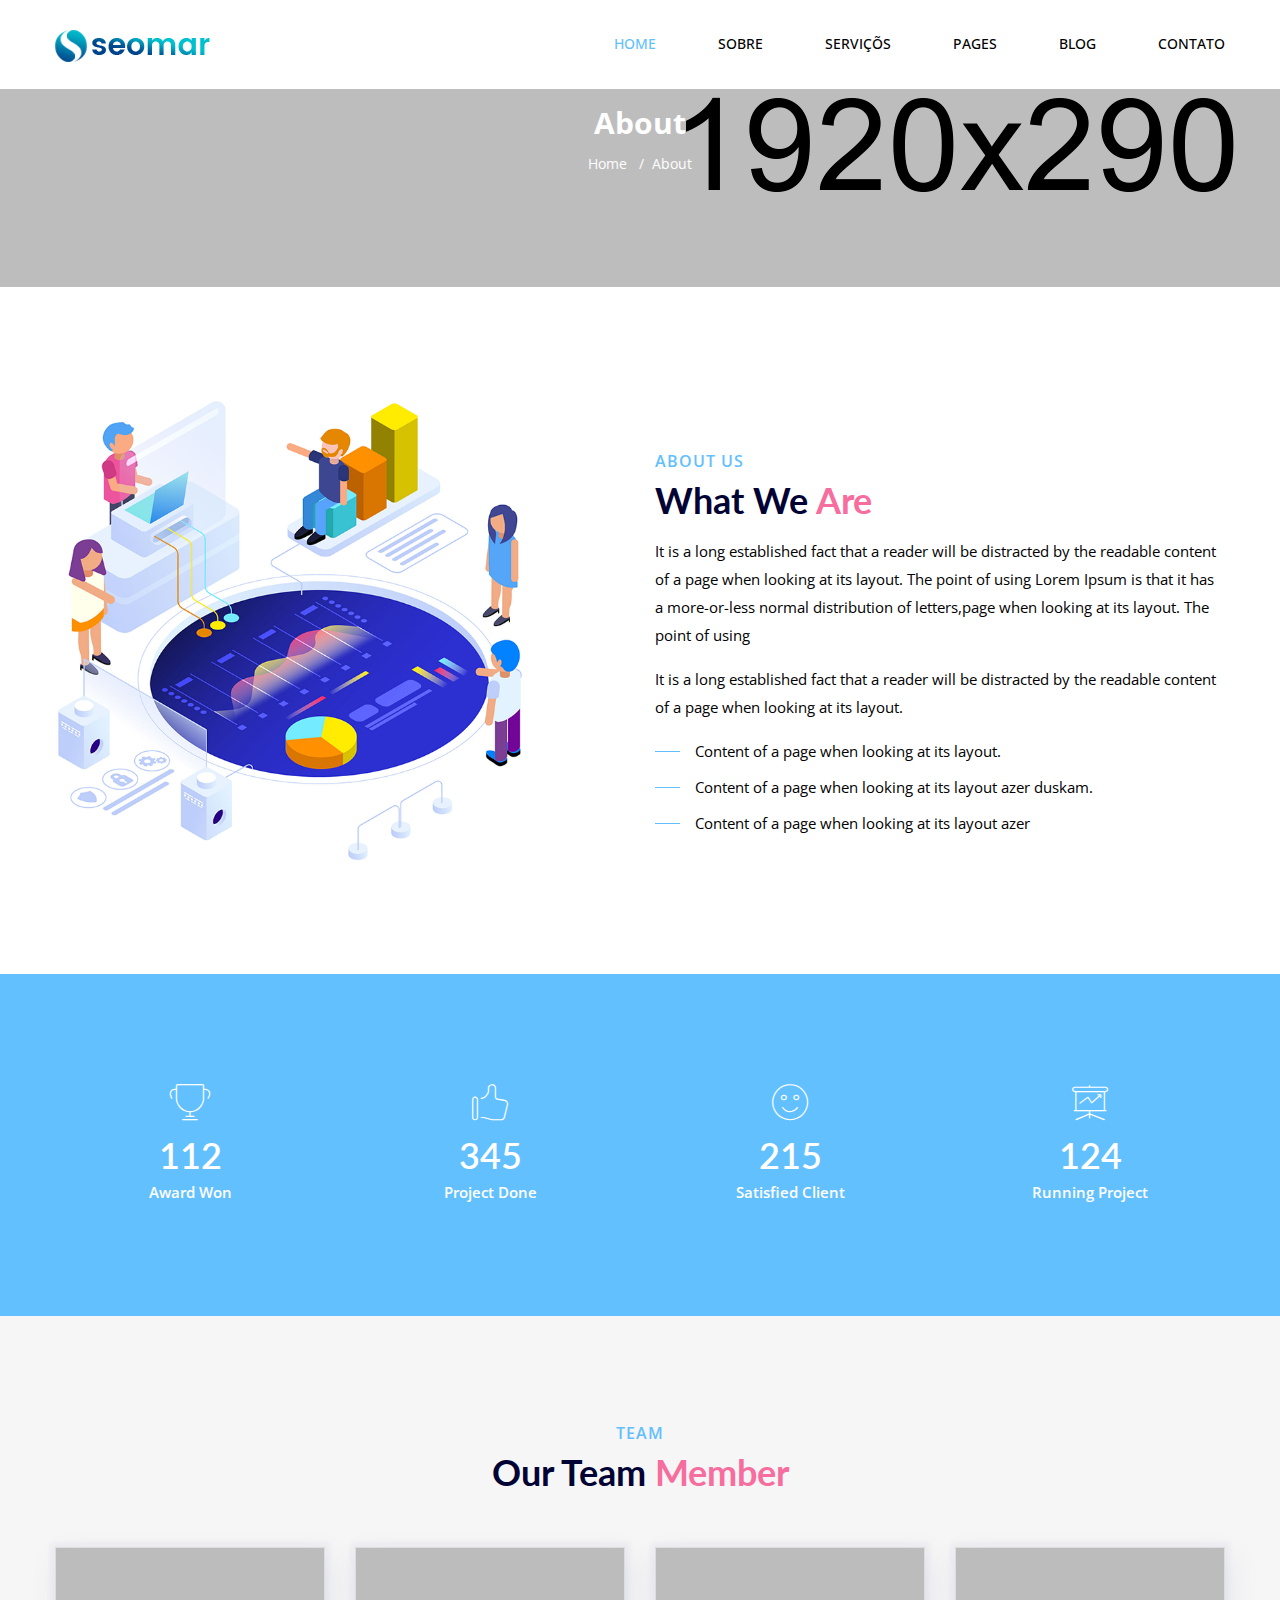
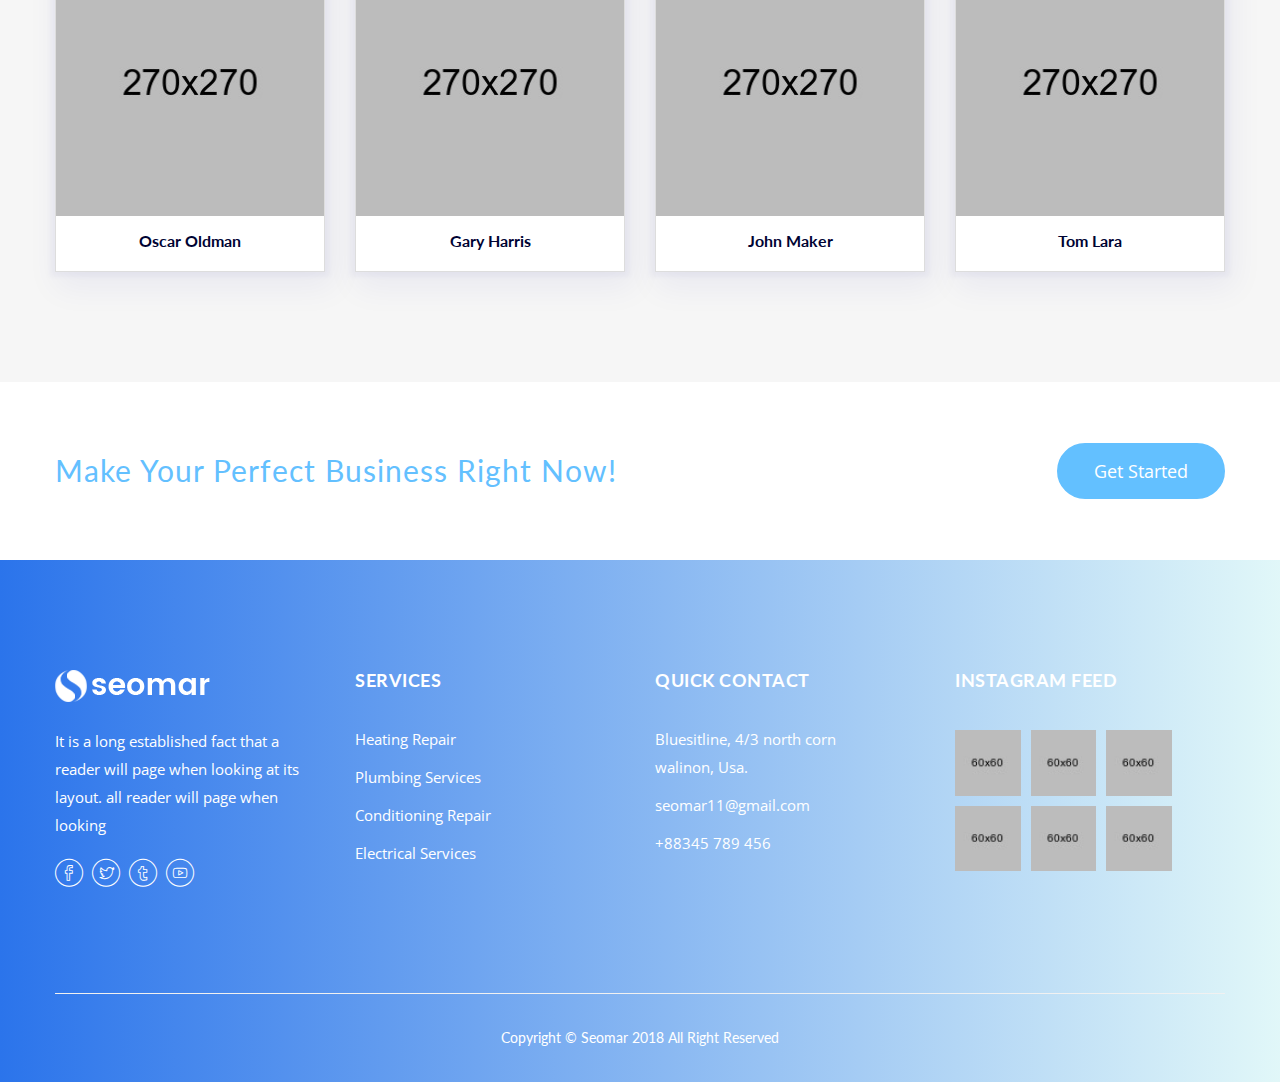
==== commit d6b09f26: "subindo projeto" ====
--- a/about.html
+++ b/about.html
@@ -36,7 +36,7 @@
    
     <!-- Header-area start -->
     <header class="header header-sticky">
-        <div class="header-area">
+        <div class="header-area inner-header">
             <div class="container">
                 <div class="row">
                     <div class="col-lg-4">
@@ -51,13 +51,9 @@
                             <nav class="main-navigation">
                                 <ul>
                                     <li class="active"><a href="index.html">HOME</a>
-                                        <ul class="sub-menu">
-                                            <li><a href="index.html">Home Page 1</a></li>
-                                            <li><a href="index-2.html">Home Page 2</a></li>
-                                        </ul>
                                     </li>
-                                    <li><a href="about.html">ABOUT</a></li>
-                                    <li><a href="service.html">SERVICE</a>
+                                    <li><a href="about.html">SOBRE</a></li>
+                                    <li><a href="service.html">SERVIÇÕS</a>
                                         <ul class="sub-menu">
                                             <li><a href="service-2.html">Service 2</a></li>
                                             <li><a href="service-3.html">Service 3</a></li>
@@ -78,7 +74,7 @@
                                             <li><a href="blog-details-left-sidebar.html">Blog Details Left Sidebar</a></li>
                                         </ul>
                                     </li>
-                                    <li><a href="contact.html">CONTACT</a></li>
+                                    <li><a href="contact.html">CONTATO</a></li>
                                 </ul>
                             </nav>
                         </div><!--// main-menu-area End -->
--- a/assets/css/style.css
+++ b/assets/css/style.css
@@ -2690,9 +2690,9 @@
     13. Footer Css
 ---------------------------*/
 .footer-bg {
-  background: url(../images/bg/footer-bg.jpg);
-  background-size: cover;
-}
+  background-image: linear-gradient(to right, rgb(43, 116, 235), rgba(105,216,222,0.2));
+}
+
 
 @media only screen and (min-width: 992px) and (max-width: 1200px) {
   .footer-top.pb--100, .footer-top-inner.pb--100 {
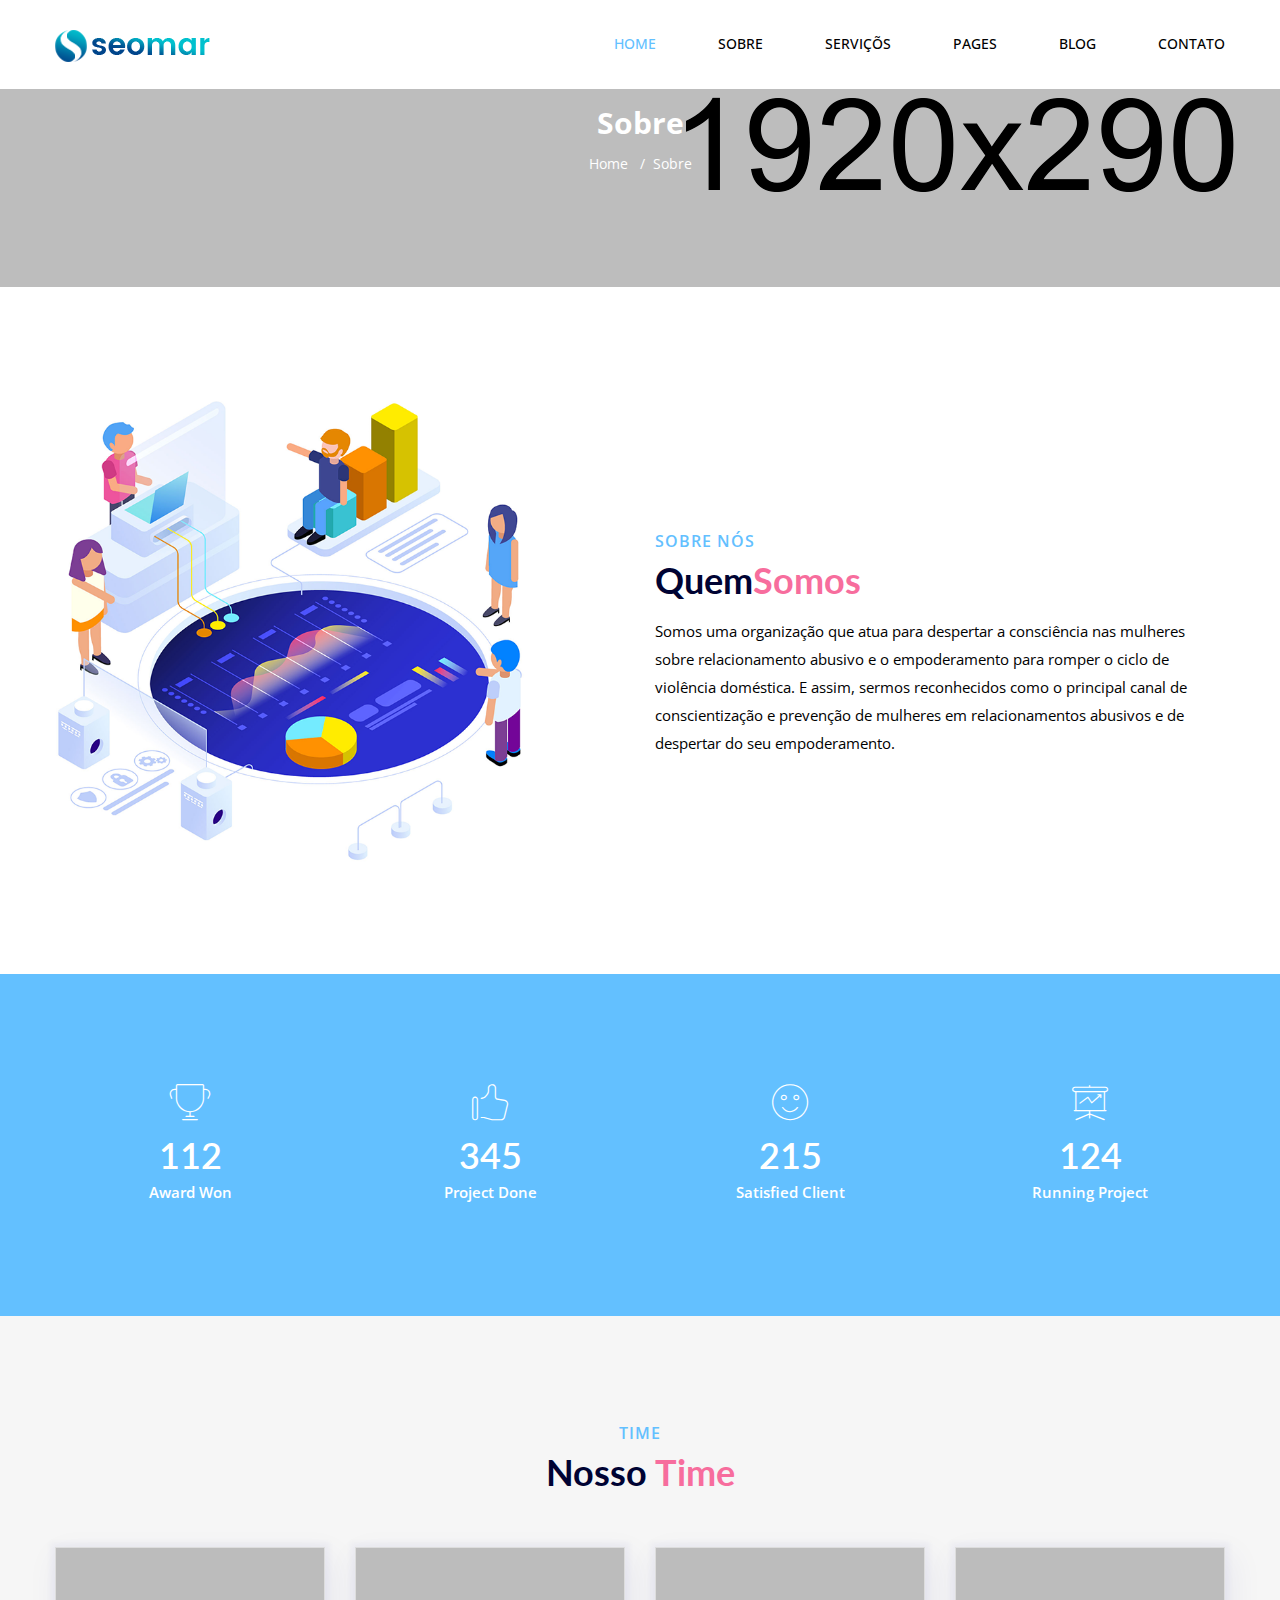
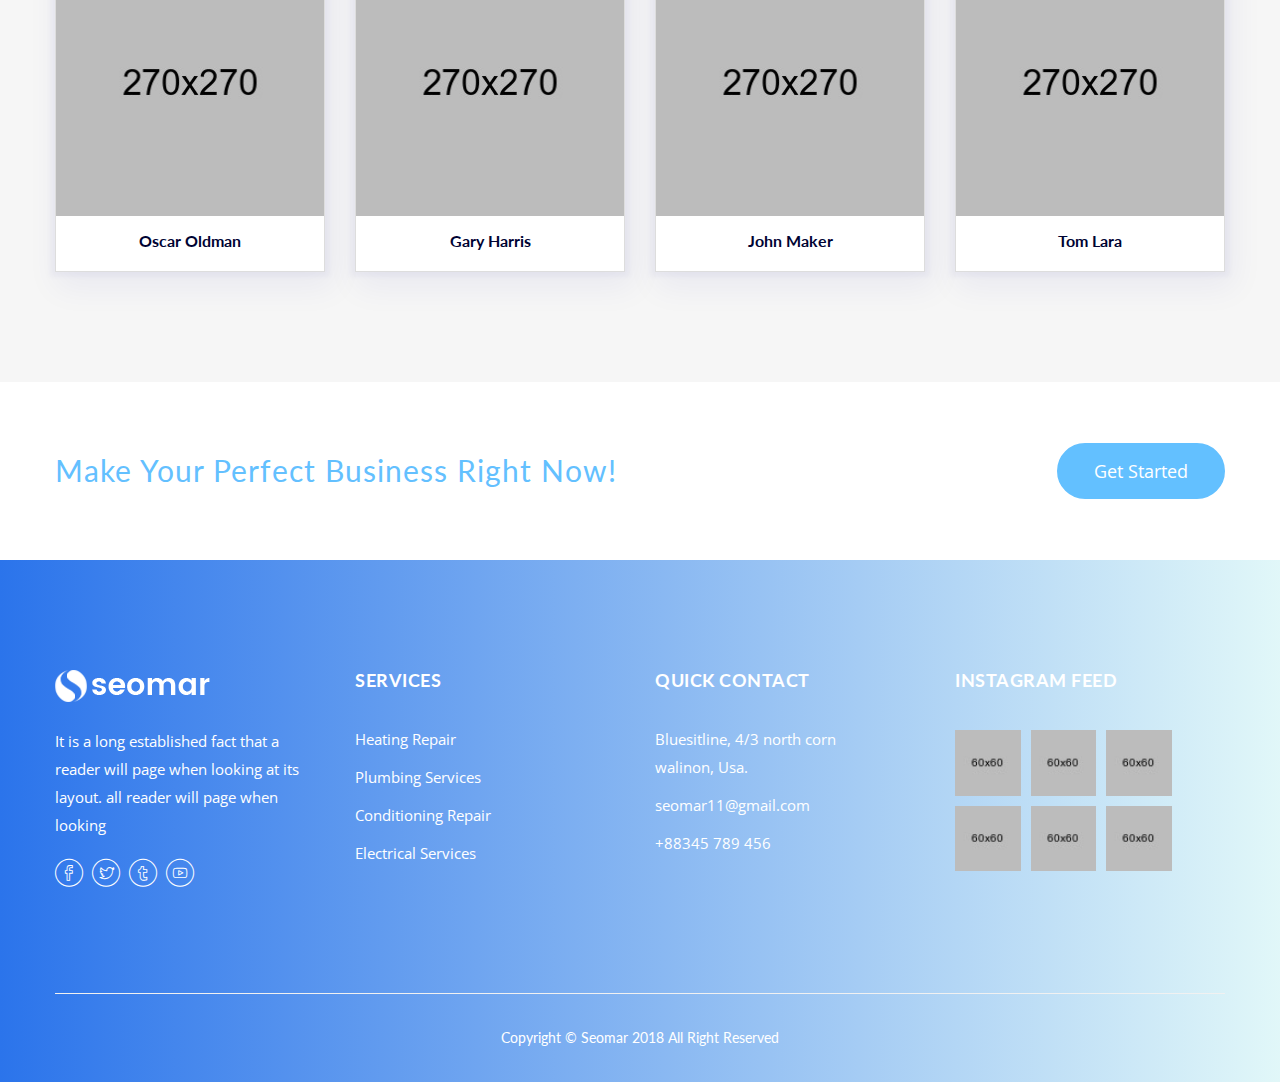
==== commit 93263850: "subindo projeto" ====
--- a/about.html
+++ b/about.html
@@ -95,11 +95,11 @@
         <div class="container">
             <div class="row">
                 <div class="col">
-                    <h2 class="breadcrumb-title">About</h2>
+                    <h2 class="breadcrumb-title">Sobre</h2>
                     <!-- breadcrumb-list start -->
                     <ul class="breadcrumb-list">
                         <li class="breadcrumb-item"><a href="index.html">Home</a></li>
-                        <li class="breadcrumb-item active">About</li>
+                        <li class="breadcrumb-item active">Sobre</li>
                     </ul>
                     <!-- breadcrumb-list end -->
                 </div>
@@ -123,24 +123,16 @@
                     <div class="about-us-wrap">
                         <!-- section-title Start -->
                         <div class="section-title text-left">
-                            <h4>ABOUT US</h4>
-                            <h3>What We <span>Are</span></h3>
+                            <h4>Sobre nós</h4>
+                            <h3>Quem<span>Somos</span></h3>
                         </div>
                         <!--// section-title End -->
 
                         <!-- About us content Start -->
                         <div class="about-us-content">
                             <p>
-                              It is a long established fact that a reader will be distracted by the readable content of a page when looking at its layout.
-                              The point of using Lorem Ipsum is that it has a more-or-less normal distribution of letters,page when looking at its layout.
-                              The point of using
+                                Somos uma organização que atua para despertar a consciência nas mulheres sobre relacionamento abusivo e o empoderamento para romper o ciclo de violência doméstica. E assim, sermos reconhecidos como o principal canal de conscientização e prevenção de mulheres em relacionamentos abusivos e de despertar do seu empoderamento.
                             </p>
-                            <p>It is a long established fact that a reader will be distracted by the readable content of a page when looking at its layout.</p>
-                            <ul>
-                                <li>Content of a page when looking at its layout. </li>
-                                <li>Content of a page when looking at its layout azer duskam. </li>
-                                <li>Content of a page when looking at its layout azer</li>
-                            </ul>  
                         </div>
                         <!--// About us content End -->
                     </div>
@@ -212,8 +204,8 @@
                 <div class="col-lg-12">
                     <!-- section-title Start -->
                     <div class="section-title">
-                        <h4>Team</h4>
-                        <h3>Our Team  <span>Member</span></h3>
+                        <h4>Time</h4>
+                        <h3>Nosso <span>Time</span></h3>
                     </div>
                     <!--// section-title End -->
                 </div>
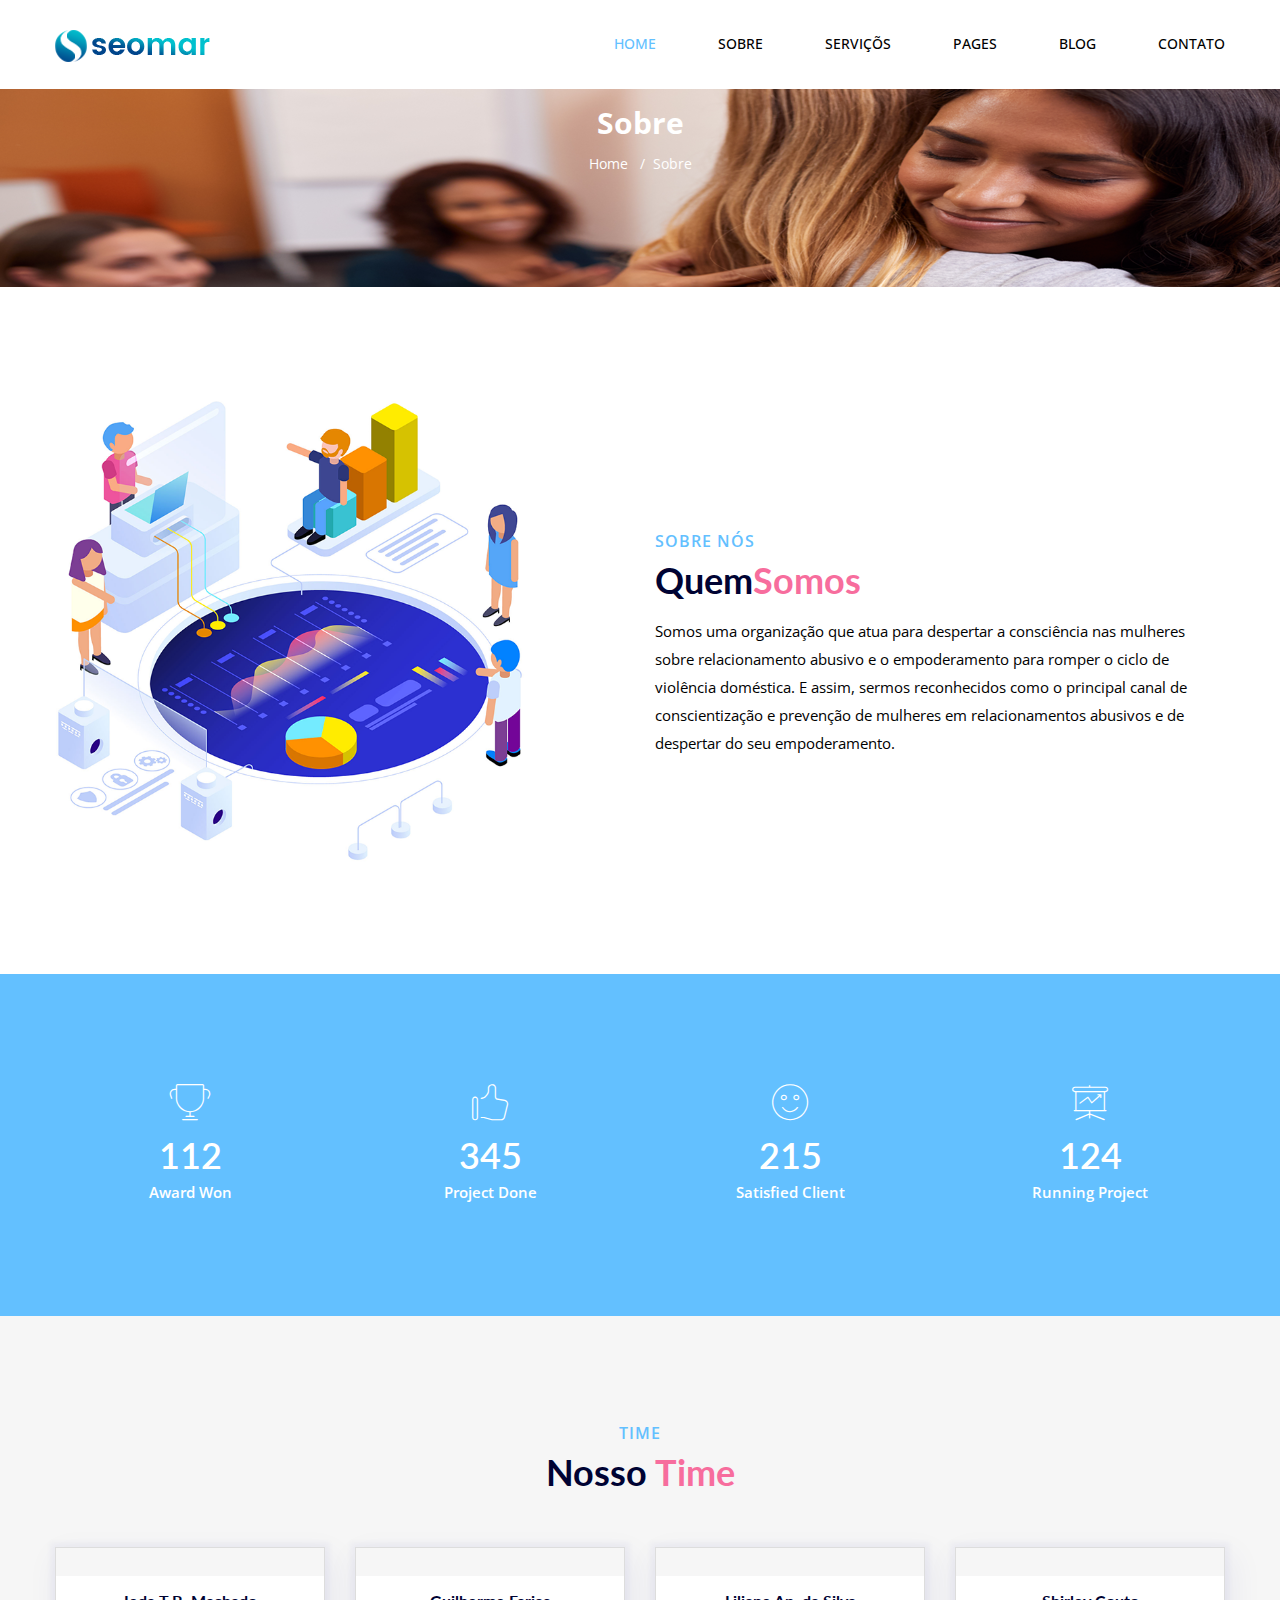
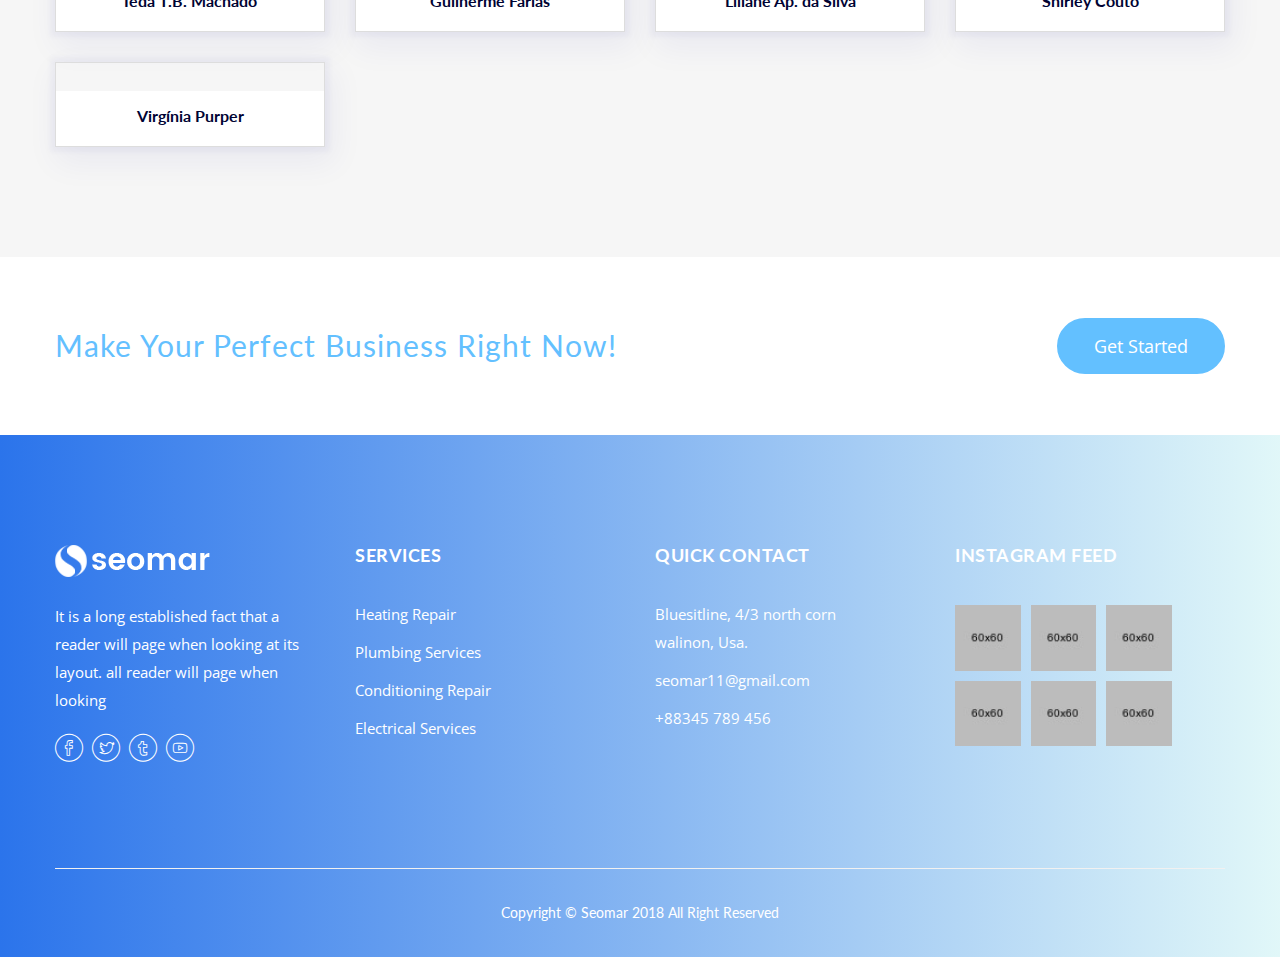
==== commit 977fb577: "subindo projeto" ====
--- a/about.html
+++ b/about.html
@@ -224,7 +224,7 @@
                             </div>
                         </div>
                         <div class="team-info">
-                            <h3>Oscar Oldman</h3>
+                            <h3>Ieda T.B. Machado</h3>
                         </div>
                     </div><!--// Single Team End -->
                 </div>
@@ -241,7 +241,7 @@
                             </div>
                         </div>
                         <div class="team-info">
-                            <h3>Gary Harris</h3>
+                            <h3>Guilherme Farias                            </h3>
                         </div>
                     </div><!--// Single Team End -->
                 </div>
@@ -258,7 +258,8 @@
                             </div>
                         </div>
                         <div class="team-info">
-                            <h3>John Maker </h3>
+                            <h3>Liliane Ap. da Silva 
+                            </h3>
                         </div>
                     </div><!--// Single Team End -->
                 </div>
@@ -275,7 +276,25 @@
                             </div>
                         </div>
                         <div class="team-info">
-                            <h3>Tom Lara</h3>
+                            <h3>Shirley Couto                           </h3>
+                        </div>
+                    </div><!--// Single Team End -->
+                </div>
+                <div class="col-lg-3 col-md-6">
+                    <!-- Single Team Start -->
+                    <div class="single-team mt--30">
+                        <div class="team-imgae">
+                            <img src="assets/images/team/04.jpg" alt="">
+                            <div class="social-link">
+                                <a href="#"><i class="bi bi-facebook"></i></a>
+                                <a href="#"><i class="bi bi-twitter-bird"></i></a>
+                                <a href="#"><i class="bi bi-twitter"></i></a>
+                                <a href="#"><i class="bi bi-youtube"></i></a>
+                            </div>
+                        </div>
+                        <div class="team-info">
+                            <h3>Virgínia Purper
+                            </h3>
                         </div>
                     </div><!--// Single Team End -->
                 </div>
